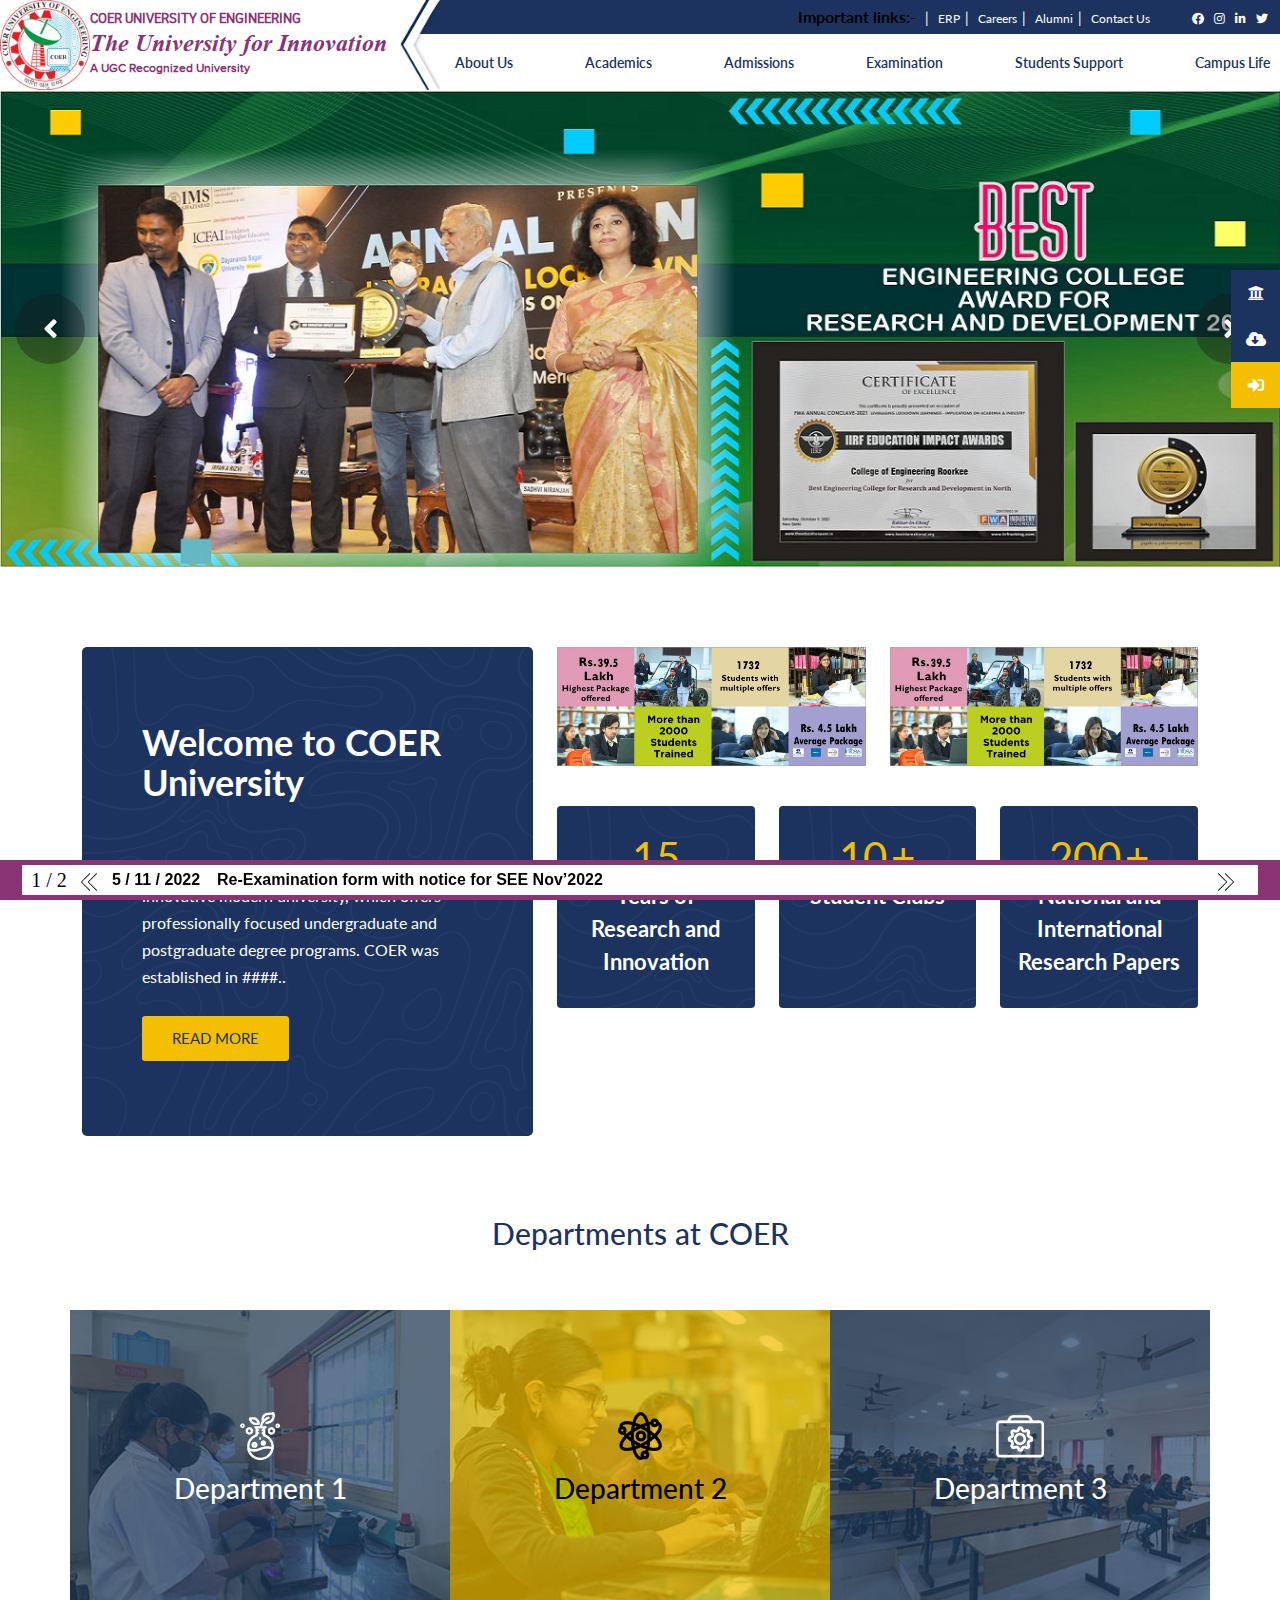
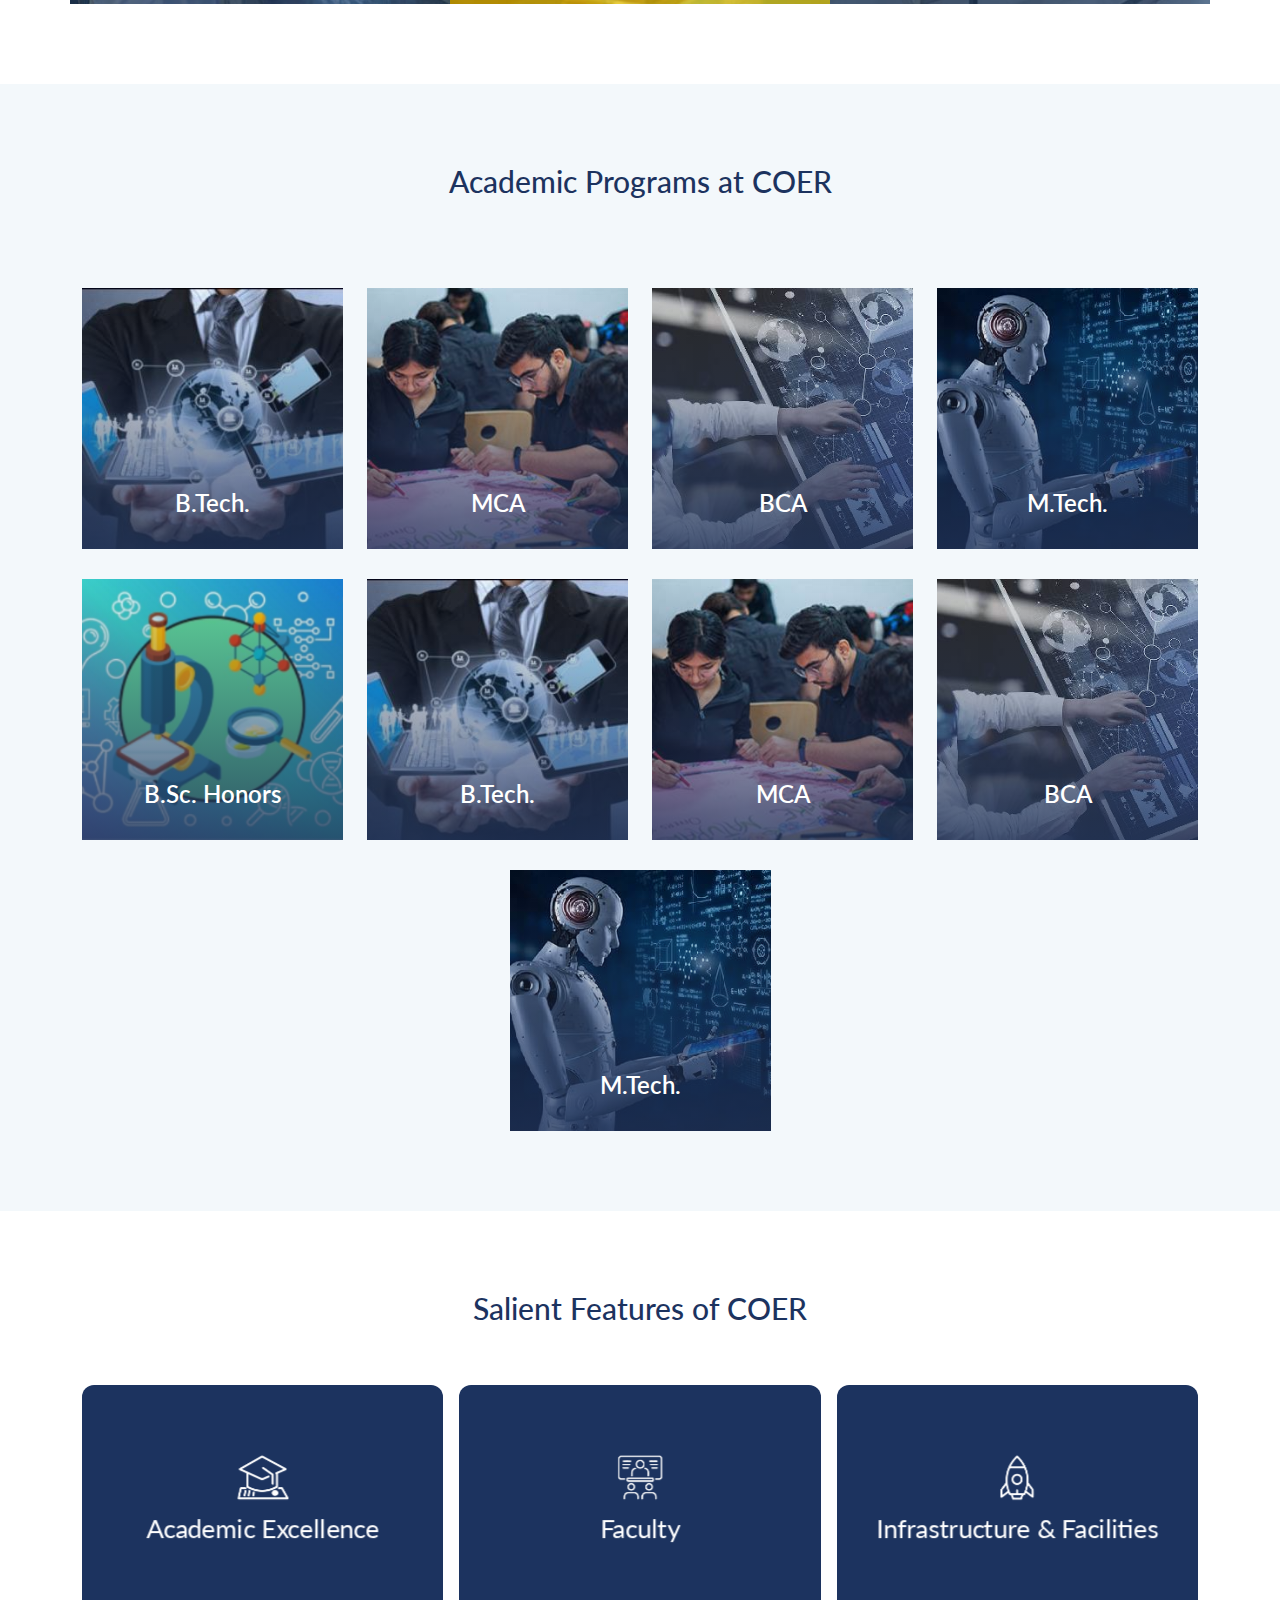
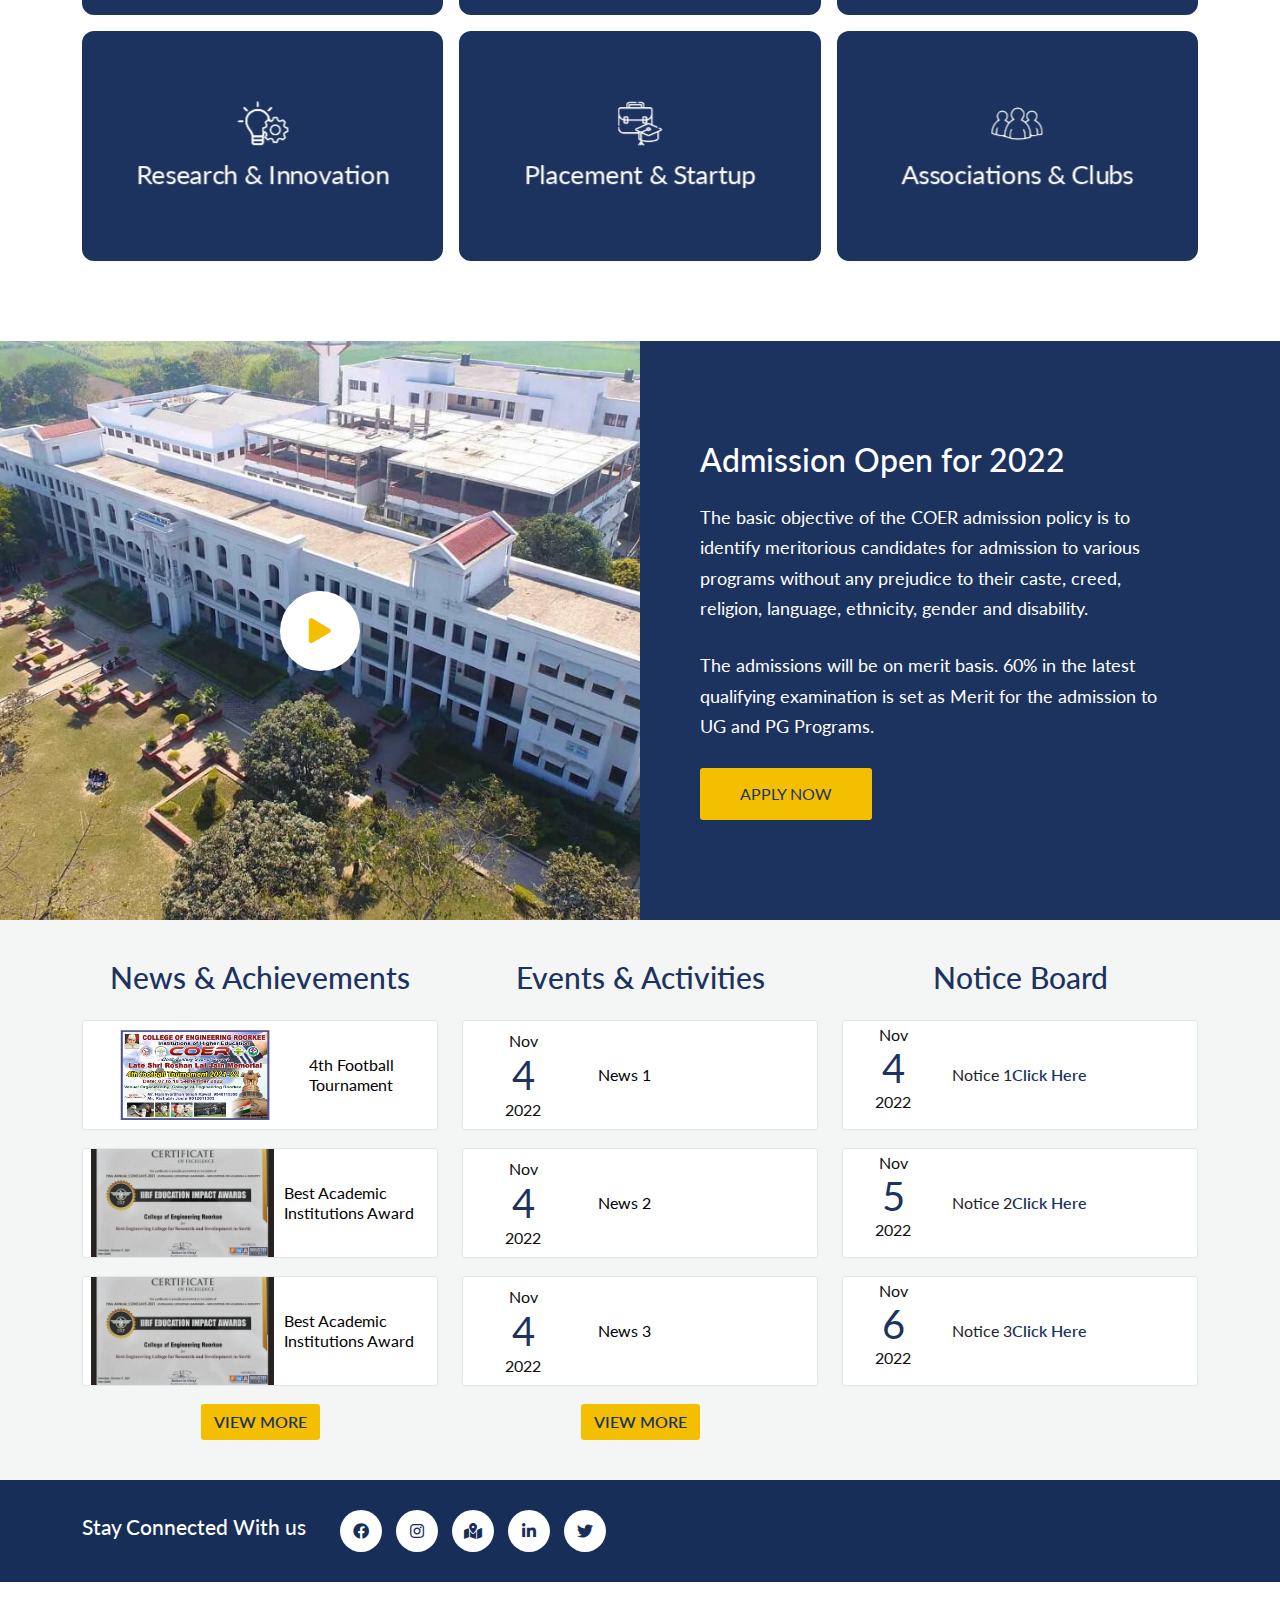
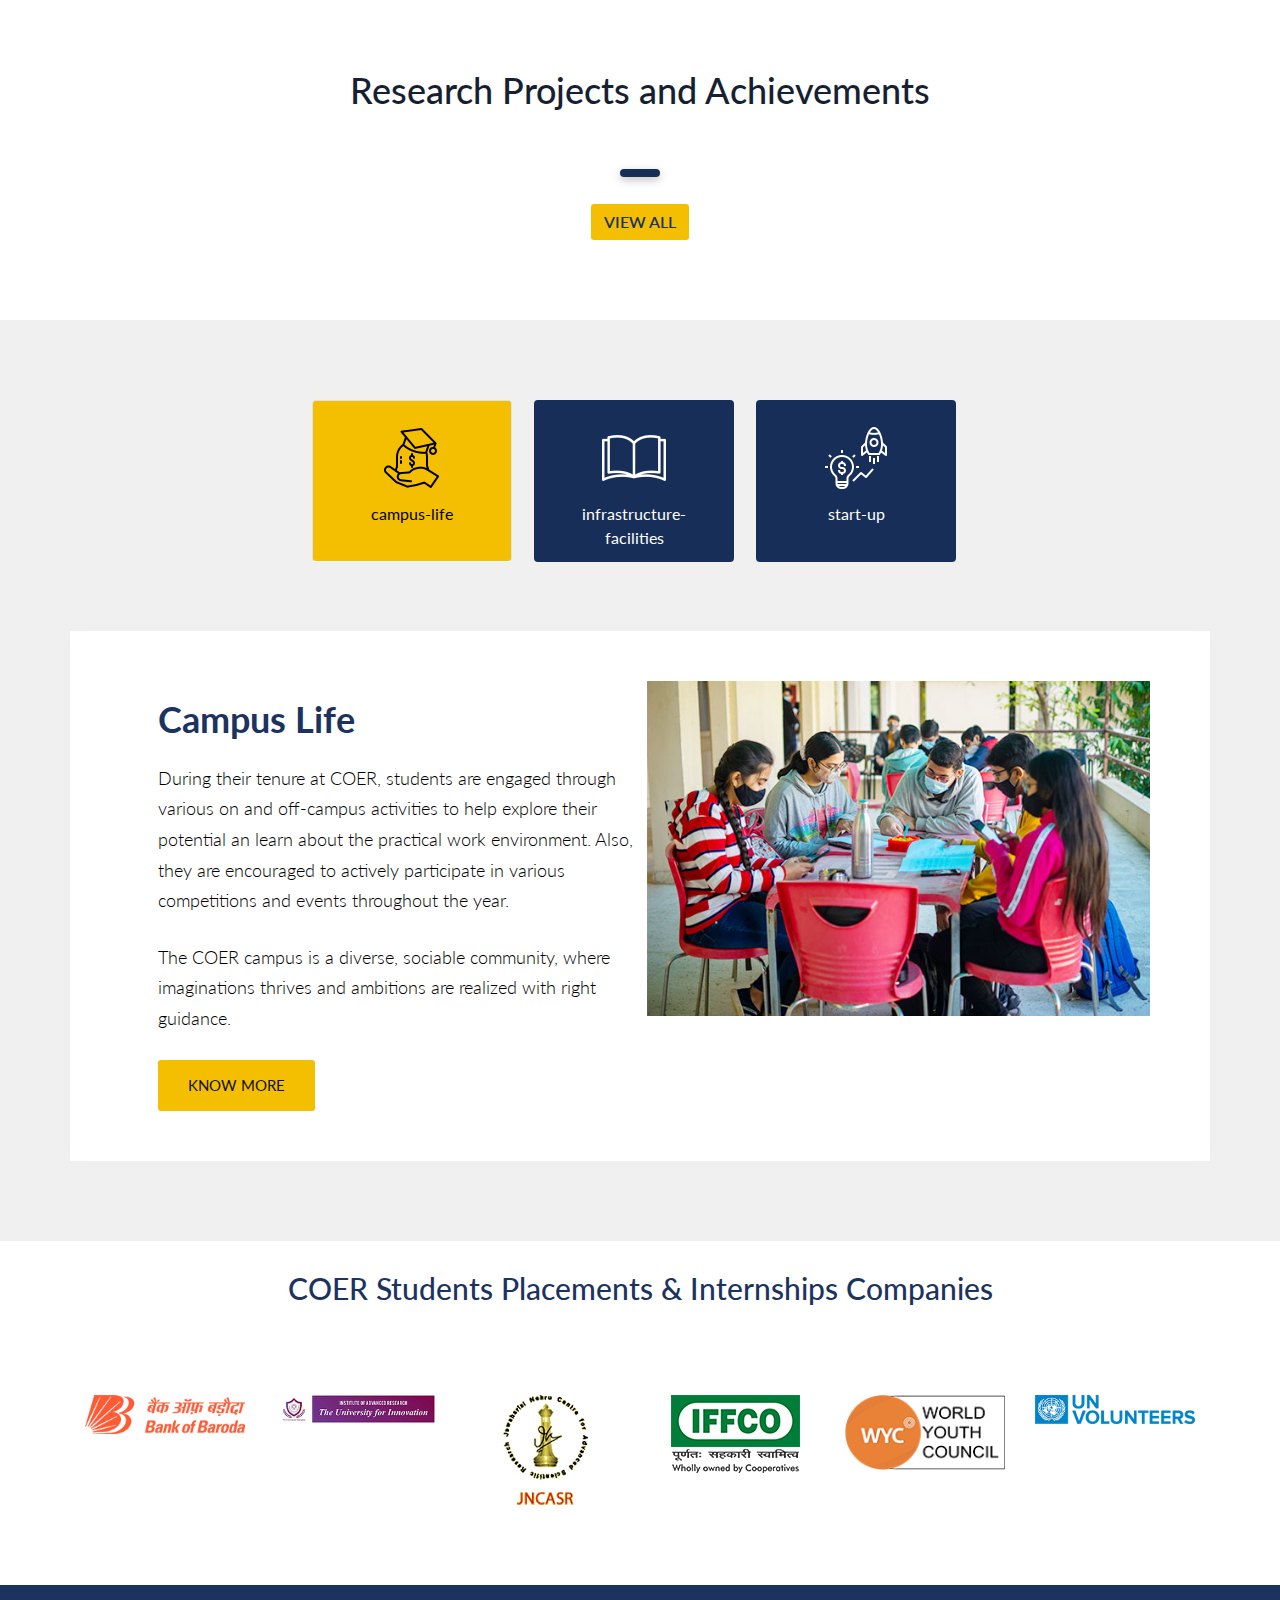
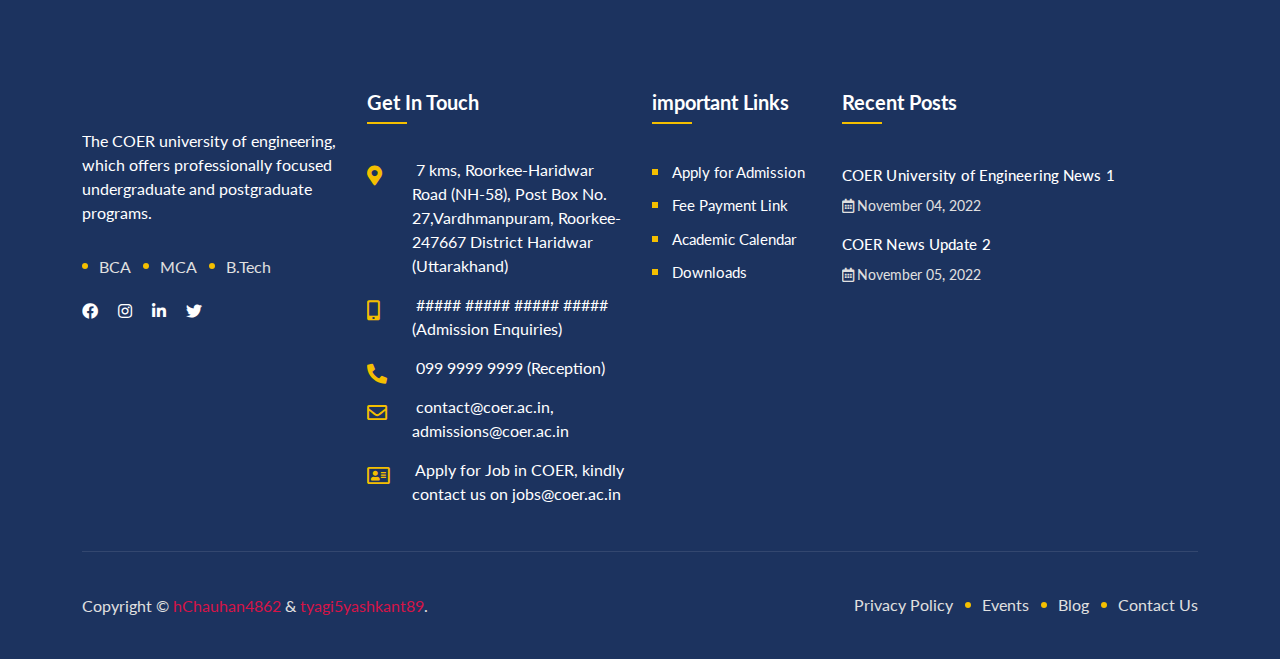
==== index.html @ b852650e "Initial Commit" ====
<!DOCTYPE html>
<html class="no-js" lang="en-US">
	<meta http-equiv="content-type" content="text/html;charset=UTF-8" />

<head>
	<meta charset="utf-8">
	<meta name="viewport" content="width=device-width, initial-scale=1">
		<title>COER University of Engineering</title>
			<link rel="stylesheet" href="css/style.css" media="all" />
			<link rel="stylesheet" href="css/ssb-ui.css" media="all" />

			<link rel="stylesheet" href="css/font-awesome.css" media="all" />
			<link rel="stylesheet" href="css/editor.css" media="all" />
			<link rel="stylesheet" href="css/mind.css" media="all" />
			<link rel="stylesheet" href="css/style-reset.css" media="all" />
			<link rel="stylesheet" href="css/style-ui.css" media="all" />
			<link rel="stylesheet" href="css/bootstrap.min.css" media="all" />
			<link rel="stylesheet" href="css/animate.css" media="all" />
			<link rel="stylesheet" href="css/fontawesome.css" media="all" />
			<link rel="stylesheet" href="css/slick.css" media="all" />
			<link rel="stylesheet" href="css/slick-theme.css" media="all" />
			<link rel="stylesheet" href="css/nice-select.css" media="all" />
			<link rel="stylesheet" href="css/magnific-popup.css" media="all" />
			<link rel="stylesheet" href="css/custom.css" media="all" />
			<link rel="stylesheet" href="css/other-extra.css" media="all" />
			<link rel="stylesheet" href="css/style-2.css" media="all" />

			<link rel="stylesheet" href="css/print.css" media="print" />
			<link rel="stylesheet" href="css/cff-style.css" media="all" />
			<link rel="stylesheet" href="https://maxcdn.bootstrapcdn.com/font-awesome/4.7.0/css/font-awesome.css?ver=6.1" media="all" />

</head>

<body data-rsssl=1 class="home page-template page-template-templates page-template-home page-template-templateshome-php page page-id-12 wp-embed-responsive singular enable-search-modal missing-post-thumbnail has-no-pagination not-showing-comments show-avatars footer-top-visible elementor-default elementor-kit-346">

<a class="skip-link screen-reader-text" href="#site-content">Skip to the content</a>

		<section class="top-link-header">

			<header id="iar-header" class="iar-header">
				
				<div class="header_social">
					<div class="container-fluid">
						<div class="row">

							<div class="col-sm-12 col-lg-12 col-12 social_side">
								<ul class="text-links">
									<li><b>Important links:- </b></li>
									<li><a href="#">ERP</a></li>
									<li><a href="#">Careers</a></li>
									<li><a href="#">Alumni</a></li>
									<li><a href="#">Contact Us</a></li>
								</ul>
								
								<ul class="social-icons">
									<li><a href="#"><i class="fab fa-facebook-f"></i></a></li>
									<li><a href="#"><i class="fab fa-instagram"></i></a></li>
									<li><a href="#"><i class="fab fa-linkedin-in"></i></a></li>
									<li><a href="#"><i class="fab fa-twitter"></i></a></li>
								</ul>
							</div>

						</div>
					</div>
				</div>


				<nav class="navbar navbar-expand-lg custom_navbar navbar-dark">

					<div class="main_logo">
						<div class="custom-logo-link">
						<img alt="LOGO" class="img-fluid main-logo" nitro-lazy-empty="" id="main-logo" src="images/logo2.jpg" />
							<div class="site-identity">
								<p class="t-line">COER UNIVERSITY OF ENGINEERING</p>
								<p class="m-line">The University for Innovation</p>
								<p class="s-line">
									<span>A UGC Recognized University</span>
								</p>
							</div>
						<a href="index.html" class="herf-links"></a>
						</div>
					</div>

					<button class="navbar-toggler" type="button">
						<span class="navbar-toggler-icon"></span>
					</button>

					<div class="collapse navbar-collapse menu_bar" id="navbarSupportedContent">
						<ul class="ml-auto navbar-nav ms-auto">
						
							<li class="menu-item menu-item-has-children nav-item">
								<a href="#" data-toggle="dropdown" aria-haspopup="true" aria-expanded="false" class="dropdown-toggle nav-link">About Us</a>
								<ul class="dropdown-menu">
									<li class="menu-item nav-item"><a href="#" class="dropdown-item">The Trust</a></li>
									<li class="menu-item nav-item"><a href="#" class="dropdown-item">The Dean</a></li>
									<li class="menu-item nav-item"><a href="#" class="dropdown-item">The University</a></li>
									<li class="menu-item nav-item"><a href="#" class="dropdown-item">The Registrar</a></li>
									<li class="menu-item nav-item"><a href="#" class="dropdown-item">Governance</a></li>
									<li class="menu-item nav-item"><a href="#" class="dropdown-item">University Management</a></li>
								</ul>
							</li>
							
							<li class="menu-item menu-item-has-children nav-item">
								<a href="#" data-toggle="dropdown" aria-haspopup="true" aria-expanded="false" class="dropdown-toggle nav-link">Academics</a>
								<ul class="dropdown-menu">
									<li class="menu-item nav-item"><a href="#" class="dropdown-item">Bachelor of Computer Applications(BCA)</a></li>
									<li class="menu-item nav-item"><a href="#" class="dropdown-item">B.Tech(Hons.) in CSE with Specialization in Cyber Security</a></li>
									<li class="menu-item nav-item"><a href="#" class="dropdown-item">B.Tech Hons. In CSE with Specialization in AI/ML</a></li>
									<li class="menu-item nav-item"><a href="#" class="dropdown-item">Master of Technology(CSE)</a></li>
									<li class="menu-item nav-item"><a href="#" class="dropdown-item">Master of Computer Applications(MCA)</a></li>
									<li class="menu-item nav-item"><a href="#" class="dropdown-item">Dean’s Message</a></li>
									<li class="menu-item nav-item"><a href="#" class="dropdown-item">Faculty</a></li>
									<li class="menu-item nav-item"><a href="#" class="dropdown-item">Infrastructure and Facilities</a></li>
									<li class="menu-item nav-item"><a href="#" class="dropdown-item">Academic Calendar</a></li>
									<li class="menu-item nav-item"><a href="#" class="dropdown-item">Academic Policies and Procedures</a></li>
									<li class="menu-item nav-item"><a href="#" class="dropdown-item">Library</a></li>
								</ul>
							</li>
							
							<li class="menu-item menu-item-has-children nav-item">
								<a href="#" data-toggle="dropdown" aria-haspopup="true" aria-expanded="false" class="dropdown-toggle nav-link">Admissions</a>
								<ul class="dropdown-menu">
									<li class="menu-item nav-item"><a href="#" class="dropdown-item">Admission Procedure</a></li>
									<li class="menu-item nav-item"><a href="#" class="dropdown-item">Scholarships</a></li>
									<li class="menu-item nav-item"><a href="#" class="dropdown-item">FAQs</a></li>
									<li class="menu-item nav-item"><a href="#" class="dropdown-item">Important Dates</a></li>
									<li class="menu-item nav-item"><a href="#" class="dropdown-item">Counselling</a></li>
									<li class="menu-item nav-item"><a href="#" class="dropdown-item">Fees Structure</a></li>
								</ul>
							</li>
						
							<li class="menu-item menu-item-has-children nav-item">
								<a href="#" data-toggle="dropdown" aria-haspopup="true" aria-expanded="false" class="dropdown-toggle nav-link">Examination</a>
								<ul class="dropdown-menu">
									<li class="menu-item nav-item"><a href="#" class="dropdown-item">Examination Schedules</a></li>
									<li class="menu-item nav-item"><a href="#" class="dropdown-item">Circulars & notices</a></li>
									<li class="menu-item nav-item"><a href="#" class="dropdown-item">Results</a></li>
									<li class="menu-item nav-item"><a href="#" class="dropdown-item">SOP – for other Services</a></li>
									<li class="menu-item nav-item"><a href="#" class="dropdown-item">Convocation</a></li>
								</ul>
							</li>
							
							<li class="menu-item menu-item-has-children nav-item">
								<a href="#" data-toggle="dropdown" aria-haspopup="true" aria-expanded="false" class="dropdown-toggle nav-link">Students Support</a>
								<ul class="dropdown-menu">
									<li class="menu-item nav-item"><a href="#" class="dropdown-item">Placement Cell</a></li>
									<li class="menu-item nav-item"><a href="#" class="dropdown-item">IAR Startup and Entrepreneurship Cell</a></li>
									<li class="menu-item nav-item"><a href="#" class="dropdown-item">Learning</a></li>
									<li class="menu-item nav-item"><a href="#" class="dropdown-item">Fees & Scholarships</a></li>
									<li class="menu-item nav-item"><a href="#" class="dropdown-item">General Health</a></li>
									<li class="menu-item nav-item"><a href="#" class="dropdown-item">Important Links</a></li>
									<li class="menu-item nav-item"><a href="#" class="dropdown-item">Notice Board</a></li>
									<li class="menu-item nav-item"><a href="#" class="dropdown-item">Downloads</a></li>
								</ul>
							</li>
							
							<li class="menu-item menu-item-has-children nav-item">
								<a href="#" data-toggle="dropdown" aria-haspopup="true" aria-expanded="false" class="dropdown-toggle nav-link">Campus Life</a>
								<ul class="dropdown-menu">
									<li class="menu-item nav-item"><a href="#" class="dropdown-item">Events and Activities</a></li>
									<li class="menu-item nav-item"><a href="#" class="dropdown-item">News and Achievements</a></li>
									<li class="menu-item nav-item"><a href="#" class="dropdown-item">IAR Mega Events</a></li>
									<li class="menu-item nav-item"><a href="#" class="dropdown-item">Student Clubs</a></li>
									<li class="menu-item nav-item"><a href="#" class="dropdown-item">Sports</a></li>
									<li class="menu-item nav-item"><a href="#" class="dropdown-item">NSS</a></li>
									<li class="menu-item nav-item"><a href="#" class="dropdown-item">Gym</a></li>
									<li class="menu-item nav-item"><a href="#" class="dropdown-item">Hostel Life</a></li>
									<li class="menu-item nav-item"><a href="#" class="dropdown-item">Canteen / Cafeteria</a></li>
								</ul>
							</li>
							
							<li class="menu-item menu-item-has-children quick-links-menu">
								<a class="nav-link" href="javascript:void(0)" id="navbarDropdown" role="button" data-toggle="dropdown" aria-haspopup="true" aria-expanded="false">More Links</a>
								<ul class="dropdown-menu">
									<li class="menu-item nav-item"><a href="#" class="dropdown-item">ERP</a></li>
									<li class="menu-item nav-item"><a href="#" class="dropdown-item">Careers</a></li>
									<li class="menu-item nav-item"><a href="#" class="dropdown-item">Alumni</a></li>
									<li class="menu-item nav-item"><a href="#" class="dropdown-item">Contact Us</a></li>
								</ul>
							</li>

						</ul>
					</div>

				</nav>

			</header>

		</section>


		<section class="slider-banner-iar">
				<div class="slick_slider">
					<div class="single-slide-wrap slide-bg-1">
						<div class="container-fluid p-0">

						<div class="banner_slider_img desktop_view">
							<img src="images/uetr-banner.jpg" class="img-fluid" />
						</div>
						
						<div class="banner_slider_img mobile_view">
							<img src="images/uetr-banner.jpg" alt="1900X700" class="img-fluid" />
						</div>

							<div class="row">

								<div class="col-lg-5 col-md-6 col-sm-9 float_slider_banner">
									<div class="slider-content">
										<div class="span-title">
											<span>ADMISSION OPEN 2022</span>
										</div>
										
										<div class="main-title-iar">
											<h2>Start Your Journey With IAR 4</h2>
											<p>The Institute Of Advanced Research (IAR) Is an Innovation modern university, which offers professionally focused undergraduate, postgraduate and research degree programs.</p>
										</div>
									
										<div class="btn-iar-banner slider-btn">
											<a href="#"> Read More </a>
										</div>
									</div>
								</div>

							</div>
							
						</div>
					</div>
			
				<div class="single-slide-wrap slide-bg-1">
					<div class="container-fluid p-0">

						<div class="banner_slider_img desktop_view">
							<img src="images/Carousal1.jpg" class="img-fluid" />
						</div>
						
						<div class="banner_slider_img mobile_view">
							<img src="images/Carousal1.jpg" alt="1900X700" class="img-fluid" />
						</div>

						<div class="row">

							<div class="col-lg-5 col-md-6 col-sm-9 float_slider_banner">
								<div class="slider-content">
									<div class="span-title">
										<span></span>
									</div>
									
									<div class="main-title-iar">
										<h2>Outstanding IAR Student Start-Up</h2>
										<p></p>
									</div>
									
									<div class="btn-iar-banner slider-btn">
										<a href="#"> Read More </a>
									</div>
								</div>
							</div>

						</div>
					</div>
				</div>
				
			</div>
		
			<div class="slick-controls">
			
				<button class="previous control-next btn slick-arrow">
					<span><i class="fas fa-angle-left"></i></span>
				</button>
				
				<button class="next control-prev btn slick-arrow">
					<span><i class="fas fa-angle-right"></i></span>
				</button>
				
			</div>
			
		</section>



		<section class="iar-aboutUniversity" id="iar-aboutUniversity">
			<div class="container">
				<div class="row">
					<div class="col-lg-5 col-md-6 col-sm-12 col-12">

						<div class="iar-aboutContent" style="background-image: url(images/small_shape.png); background-color: #1c335f">
						<div class="title-inner">
						<h2 class="title">Welcome to COER University</h2>
						</div>
						<div class="description">
						<p>
						<p>COER University of Engineering is an innovative modern university, which offers
						professionally focused undergraduate and postgraduate degree programs. COER was established in ####..</p>
						</p>
						</div>
						<div class="readMoreBtn">
						<a href="#" class="readMore">READ MORE</a>
						</div>
						</div>

					</div>
					<div class="col-lg-7 col-md-6 col-sm-12 col-12 col-about-iar">

						<div class="iar-aboutImgYrs">
						
							<div class="row row-iar-img">

								<div class="col-lg-6 col-md-6 col-sm-6 col-6 col-iar-img">
									<div class="img-part">
										<img src="images/Coer-Website.jpg" class="img-fluid" alt="" />
									</div>
								</div>
								<div class="col-lg-6 col-md-6 col-sm-6 col-6 col-iar-img">
									<div class="img-part">
										<img src="images/Coer-Website.jpg" class="img-fluid" alt="" />
									</div>
								</div>

							</div>
							
							<div class="row row-iar-stuinfo">

								<div class="col-lg-4 col-md-12 col-sm-4 col-4 col-iar-stuinfo">
									<div class="counterBox" style="background-image: url(images/small_shape.png); background-color: #1c335f">
										<div class="count-text">
											<div class="count-number">
												<span class="rs-counter">15</span>
											</div>
											<div class="title">Years of Research and Innovation</div>
										</div>
									</div>
								</div>
								<div class="col-lg-4 col-md-12 col-sm-4 col-4 col-iar-stuinfo">
									<div class="counterBox" style="background-image: url(images/small_shape.png); background-color: #1c335f">
										<div class="count-text">
											<div class="count-number">
												<span class="rs-counter">10</span>
												<span class="prefix">+</span>
											</div>
											<div class="title">Student Clubs</div>
										</div>
									</div>
								</div>
								<div class="col-lg-4 col-md-12 col-sm-4 col-4 col-iar-stuinfo">
									<div class="counterBox" style="background-image: url(images/small_shape.png); background-color: #1c335f">
										<div class="count-text">
											<div class="count-number">
												<span class="rs-counter">200</span>
												<span class="prefix">+</span>
											</div>
											<div class="title">National and International Research Papers</div>
										</div>
									</div>
								</div>

							</div>
							
						</div>

					</div>
				</div>
			</div>
		</section>


		<section class="iar-streamBox">
			<div class="container">
				<div class="row">
					<div class="col-lg-12 col-md-12 col-sm-12 col-12 custom_title">
						<h2 class="title">Departments at COER</h2>
					</div>
				</div>
				
				<div class="row">
					<div class="col-lg-4 col-md-4 col-sm-12 col-12 iar-streamBox-col streamBoxBg-1" style="background-image: url(images/Department-of-biotechnology-and-bioengineering.jpg);">
						<div class="iar-streamBox-block">
							<div class="iar-streams-part">
								<div class="iar-streams-icons">
									<span class="streams-icon">
										<img src="images/01-2.png" class="img-fluid" alt="" />
									</span>
								</div>
								<div class="iar-streams-title">
									<h3 class="title">Department 1</h3>
								</div>
							</div>
							<a href="#" class="herf-links"></a>
						</div>
					</div>
					<div class="col-lg-4 col-md-4 col-sm-12 col-12 iar-streamBox-col streamBoxBg-1" style="background-image: url(images/Department-of-computer.jpg);">
						<div class="iar-streamBox-block">
							<div class="iar-streams-part">
								<div class="iar-streams-icons">
									<span class="streams-icon">
										<img src="images/02-3.png" class="img-fluid" alt="" />
									</span>
								</div>
								<div class="iar-streams-title">
									<h3 class="title">Department 2 </h3>
								</div>
							</div>
							<a href="#" class="herf-links"></a>
						</div>
					</div>
					<div class="col-lg-4 col-md-4 col-sm-12 col-12 iar-streamBox-col streamBoxBg-1" style="background-image: url(images/Department-of-business-and-management.jpg);">
						<div class="iar-streamBox-block">
							<div class="iar-streams-part">
								<div class="iar-streams-icons">
									<span class="streams-icon">
										<img src="images/03-1.png" class="img-fluid" alt="" />
									</span>
								</div>
								<div class="iar-streams-title">
									<h3 class="title">Department 3</h3>
								</div>
							</div>
							<a href="#" class="herf-links"></a>
						</div>
					</div>
				</div>
			</div>
		</section>


		<section class="iar-courses">
			<div class="container">
				<div class="row">
					<div class="col-lg-12 col-md-12 col-sm-12 col-12 custom_title">
						<h2 class="title">Academic Programs at COER</h2>
					</div>
				</div>
				<div class="row">
					<div class="col-lg-3 col-md-4 col-sm-6 col-6 iar-courses-col">
						<div class="iar-courses-block">
							<div class="iar-courses-img">
								<img src="images/2-B-Tech.jpg" class="img-fluid" alt="" />
								<div class="iar-courses-title">
									<h2 class="title">B.Tech.</h2>
								</div>
							</div>
							<div class="iar-courses-text">
								<div class="courses-title">
									<h2 class="title">B.Tech.</h2>
								</div>
								<div class="courses-txt">
									<p>Bachelor of Technology is a 4 Years Undergraduate Program</p>
								</div>
								<div class="courses-btn-part">
									<a href="#" class="courses-btn">
										<span class="btn_text">Read More</span>
										<i class="fas fa-long-arrow-alt-right"></i>
									</a>
								</div>
							</div>
						</div>
					</div>
					<div class="col-lg-3 col-md-4 col-sm-6 col-6 iar-courses-col">
						<div class="iar-courses-block">
							<div class="iar-courses-img">
								<img src="images/Academic-Programs-at-IAR-1-300-x-300.jpg" class="img-fluid" alt="" />
								<div class="iar-courses-title">
									<h2 class="title">MCA</h2>
								</div>
							</div>
							<div class="iar-courses-text">
								<div class="courses-title">
									<h2 class="title">MCA</h2>
								</div>
								<div class="courses-txt">
									<p>Bachelor of Business Administration is a 3 Years Undergraduate Program</p>
								</div>
								<div class="courses-btn-part">
									<a href="#" class="courses-btn">
										<span class="btn_text">Read More</span>
										<i class="fas fa-long-arrow-alt-right"></i>
									</a>
								</div>
							</div>
						</div>
					</div>
					<div class="col-lg-3 col-md-4 col-sm-6 col-6 iar-courses-col">
						<div class="iar-courses-block">
							<div class="iar-courses-img">
								<img src="images/4-BCA.jpg" class="img-fluid" alt="" />
									<div class="iar-courses-title">
										<h2 class="title">BCA</h2>
									</div>
							</div>
							<div class="iar-courses-text">
								<div class="courses-title">
									<h2 class="title">BCA</h2>
								</div>
								<div class="courses-txt">
									<p>Bachelor of Computer Application is a 3 Years Undergraduate Program</p>
								</div>
								<div class="courses-btn-part">
									<a href="#" class="courses-btn">
										<span class="btn_text">Read More</span>
										<i class="fas fa-long-arrow-alt-right"></i>
									</a>
								</div>
							</div>
						</div>
					</div>
					<div class="col-lg-3 col-md-4 col-sm-6 col-6 iar-courses-col">
						<div class="iar-courses-block">
							<div class="iar-courses-img">
								<img src="images/6-M-Tech.jpg" class="img-fluid" alt="" />
								<div class="iar-courses-title">
									<h2 class="title">M.Tech.</h2>
								</div>
							</div>
							<div class="iar-courses-text">
								<div class="courses-title">
									<h2 class="title">M.Tech.</h2>
								</div>
								<div class="courses-txt">
									<p>Master of Technology is a 2 Years Postgraduate Program</p>
								</div>
								<div class="courses-btn-part">
									<a href="#" class="courses-btn">
										<span class="btn_text">Read More</span>
										<i class="fas fa-long-arrow-alt-right"></i>
									</a>
								</div>
							</div>
						</div>
					</div>
					<div class="col-lg-3 col-md-4 col-sm-6 col-6 iar-courses-col">
						<div class="iar-courses-block">
							<div class="iar-courses-img">
								<img src="images/bsc-2.jpg" class="img-fluid" alt="" />
									<div class="iar-courses-title">
										<h2 class="title">B.Sc. Honors</h2>
									</div>
							</div>
							<div class="iar-courses-text">
								<div class="courses-title">
									<h2 class="title">B.Sc. Honors</h2>
								</div>
								<div class="courses-txt">
									<p>Bachelor of Science (Honors) is a 3 Years Undergraduate Program</p>
								</div>
								<div class="courses-btn-part">
									<a href="#" class="courses-btn">
										<span class="btn_text">Read More</span>
										<i class="fas fa-long-arrow-alt-right"></i>
									</a>
								</div>
							</div>
						</div>
					</div>
					<div class="col-lg-3 col-md-4 col-sm-6 col-6 iar-courses-col">
						<div class="iar-courses-block">
							<div class="iar-courses-img">
								<img src="images/2-B-Tech.jpg" class="img-fluid" alt="" />
									<div class="iar-courses-title">
										<h2 class="title">B.Tech.</h2>
									</div>
							</div>
							<div class="iar-courses-text">
								<div class="courses-title">
									<h2 class="title">B.Tech.</h2>
								</div>
								<div class="courses-txt">
									<p>Bachelor of Technology is a 4 Years Undergraduate Program</p>
								</div>
								<div class="courses-btn-part">
									<a href="#" class="courses-btn">
										<span class="btn_text">Read More</span>
										<i class="fas fa-long-arrow-alt-right"></i>
									</a>
								</div>
							</div>
						</div>
					</div>
					<div class="col-lg-3 col-md-4 col-sm-6 col-6 iar-courses-col">
						<div class="iar-courses-block">
							<div class="iar-courses-img">
								<img src="images/Academic-Programs-at-IAR-1-300-x-300.jpg" class="img-fluid" alt="" />
								<div class="iar-courses-title">
									<h2 class="title">MCA</h2>
								</div>
							</div>
							<div class="iar-courses-text">
								<div class="courses-title">
									<h2 class="title">MCA</h2>
								</div>
								<div class="courses-txt">
									<p>Bachelor of Business Administration is a 3 Years Undergraduate Program</p>
								</div>
								<div class="courses-btn-part">
									<a href="#" class="courses-btn">
										<span class="btn_text">Read More</span>
										<i class="fas fa-long-arrow-alt-right"></i>
									</a>
								</div>
							</div>
						</div>
					</div>
					<div class="col-lg-3 col-md-4 col-sm-6 col-6 iar-courses-col">
						<div class="iar-courses-block">
							<div class="iar-courses-img">
								<img src="images/4-BCA.jpg" class="img-fluid" alt="" />
								<div class="iar-courses-title">
									<h2 class="title">BCA</h2>
								</div>
							</div>
							<div class="iar-courses-text">
								<div class="courses-title">
									<h2 class="title">BCA</h2>
								</div>
								<div class="courses-txt">
									<p>Bachelor of Computer Application is a 3 Years Undergraduate Program</p>
								</div>
								<div class="courses-btn-part">
									<a href="#" class="courses-btn">
										<span class="btn_text">Read More</span>
										<i class="fas fa-long-arrow-alt-right"></i>
									</a>
								</div>
							</div>
						</div>
					</div>
					<div class="col-lg-3 col-md-4 col-sm-6 col-6 iar-courses-col">
						<div class="iar-courses-block">
							<div class="iar-courses-img">
								<img src="images/6-M-Tech.jpg" class="img-fluid" alt="" />
								<div class="iar-courses-title">
									<h2 class="title">M.Tech.</h2>
								</div>
							</div>
							<div class="iar-courses-text">
								<div class="courses-title">
									<h2 class="title">M.Tech.</h2>
								</div>
								<div class="courses-txt">
									<p>Master of Technology is a 2 Years Postgraduate Program</p>
								</div>
								<div class="courses-btn-part">
									<a href="#" class="courses-btn">
										<span class="btn_text">Read More</span>
										<i class="fas fa-long-arrow-alt-right"></i>
									</a>
								</div>
							</div>
						</div>
					</div>
				</div>
			</div>
		</section>


		<section class="iar-3dBox">
			<div class="container">
			
				<div class="row">
					<div class="col-lg-12 col-md-12 col-sm-12 col-12 custom_title">
						<h2 class="title">Salient Features of COER</h2>
					</div>
				</div>
				
				<div class="row g-3">
					
					<div class="col-lg-4 col-md-6 col-sm-6 col-12 iar-3dBox-col">

						<div class="iar-3d-item-wrapper">
							<div class="iar-3d-item-inner">
								<a class="iar-3d-item iar-3d-item-front" href="#" style="background-color: #1c335f;">
									<span class="iar-3d-item-inner-wrapper">
										<span class="iar-3d-icon icon">
											<img src="images/01-1.png" class="img-fluid" alt="" />
										</span>
										<span class="iar-3d-header">Academic Excellence</span>
									</span>
								</a>
								<a class="iar-3d-item iar-3d-item-back" href="#" style="background-image: url(images/Academic-Programs-at-IAR-1.jpg)">
									<span class="iar-3d-item-inner-wrapper">
										<span class="iar-3d-item-inner-info">
											<span class="iar-3d-header">Academic Excellence</span>
											<span class="iar-3d-description">
												<p>We go beyond conformity to inspire students and scholars to achieve excellence in all that they do.</p>
											</span>
										</span>
									</span>
								</a>
							</div>
						</div>

					</div>
					
					<div class="col-lg-4 col-md-6 col-sm-6 col-12 iar-3dBox-col">

						<div class="iar-3d-item-wrapper">
							<div class="iar-3d-item-inner">
								<a class="iar-3d-item iar-3d-item-front" href="#" style="background-color: #1c335f;">
									<span class="iar-3d-item-inner-wrapper">
										<span class="iar-3d-icon icon">
											<img src="images/02-1.png" class="img-fluid" alt="" />
										</span>
									<span class="iar-3d-header">Faculty</span>

									</span>
								</a>
								<a class="iar-3d-item iar-3d-item-back" href="#" style="background-image: url(images/Faculty.jpg)">
									<span class="iar-3d-item-inner-wrapper">
										<span class="iar-3d-item-inner-info">
											<span class="iar-3d-header">Faculty</span>
											<span class="iar-3d-description">
												<p>We have best faculity in each and every subject.</p>
											</span>
										</span>
									</span>
								</a>
							</div>
						</div>

					</div>
				
					<div class="col-lg-4 col-md-6 col-sm-6 col-12 iar-3dBox-col">

						<div class="iar-3d-item-wrapper">
							<div class="iar-3d-item-inner">
								<a class="iar-3d-item iar-3d-item-front" href="#" style="background-color: #1c335f;">
									<span class="iar-3d-item-inner-wrapper">
										<span class="iar-3d-icon icon">
											<img src="images/04.png" class="img-fluid" alt="" />
										</span>
										<span class="iar-3d-header">Infrastructure & Facilities </span>
									</span>
								</a>
								<a class="iar-3d-item iar-3d-item-back" href="#" style="background-image: url(images/infrastructure.jpg)">
									<span class="iar-3d-item-inner-wrapper">
										<span class="iar-3d-item-inner-info">
											<span class="iar-3d-header">Infrastructure & Facilities </span>
											<span class="iar-3d-description">
												<p>State of the Art Labs, In Campus Hostel, Canteen, Gym, Library, Playgrounds and lot more</p>
											</span>
										</span>
									</span>
								</a>
							</div>
						</div>

					</div>
				
					<div class="col-lg-4 col-md-6 col-sm-6 col-12 iar-3dBox-col">

					<div class="iar-3d-item-wrapper">
						<div class="iar-3d-item-inner">
							<a class="iar-3d-item iar-3d-item-front" href="#" style="background-color: #1c335f;">
								<span class="iar-3d-item-inner-wrapper">
									<span class="iar-3d-icon icon">
										<img src="images/06.png" class="img-fluid" alt="" />
									</span>
									<span class="iar-3d-header">Research & Innovation</span>
								</span>
							</a>
							<a class="iar-3d-item iar-3d-item-back" href="#" style="background-image: url(images/Research.jpg)">
								<span class="iar-3d-item-inner-wrapper">
									<span class="iar-3d-item-inner-info">
										<span class="iar-3d-header">Research & Innovation</span>
										<span class="iar-3d-description">
											<p>At COER, research is regarded as one of the most important activities, as it will lead to new path-breaking evolutions enabling progress in all aspects ultimately benefiting the overall development of the nation.</p>
										</span>
									</span>
								</span>
							</a>
						</div>
					</div>

					</div>
					
					<div class="col-lg-4 col-md-6 col-sm-6 col-12 iar-3dBox-col">

						<div class="iar-3d-item-wrapper">
							<div class="iar-3d-item-inner">
								<a class="iar-3d-item iar-3d-item-front" href="#" style="background-color: #1c335f;">
									<span class="iar-3d-item-inner-wrapper">
										<span class="iar-3d-icon icon">
											<img src="images/03.png" class="img-fluid" alt="" />
										</span>
										<span class="iar-3d-header">Placement & Startup </span>
									</span>
								</a>
								<a class="iar-3d-item iar-3d-item-back" href="#" style="background-image: url(images/Placement.jpg)">
									<span class="iar-3d-item-inner-wrapper">
										<span class="iar-3d-item-inner-info">
											<span class="iar-3d-header">Placement & Startup </span>
											<span class="iar-3d-description">
												<p>Placement Cell at COER provides guidance and all the assistance to the students in order toachieve their career goals.</p>
											</span> 
										</span>
									</span>
								</a>
							</div>
						</div>

					</div>
					
					<div class="col-lg-4 col-md-6 col-sm-6 col-12 iar-3dBox-col">

						<div class="iar-3d-item-wrapper">
							<div class="iar-3d-item-inner">
								<a class="iar-3d-item iar-3d-item-front" href="#" style="background-color: #1c335f;">
									<span class="iar-3d-item-inner-wrapper">
										<span class="iar-3d-icon icon">
											<img src="images/05.png" class="img-fluid" alt="" />
										</span>
										<span class="iar-3d-header">Associations & Clubs</span>
									</span>
								</a>
								<a class="iar-3d-item iar-3d-item-back" href="#" style="background-image: url(images/Associations-clubs.jpg)">
									<span class="iar-3d-item-inner-wrapper">
									<span class="iar-3d-item-inner-info">
									<span class="iar-3d-header">Associations & Clubs</span> <span class="iar-3d-description">
									<p>We have 11 Clubs which helps students to gain knowledge, skills and experience in leadership, communication, problem-solving, management, finance, presentation and public speaking.</p>
									</span> </span>
									</span>
								</a>
							</div>
						</div>

					</div>
				</div>
				
			</div>
		</section>


		<section class="iar-admissionOpen" id="iar-admissionOpen">
			<div class="container-fluid">
			
				<div class="row">
				
					<div class="col-lg-6 col-md-6 col-sm-12 col-12 iar-admissionBg-col">
						<div class="iar-admissionBg" style="background-image: url(images/video-bg.jpg)">
							<div class="iar-admissionVideo">
								<div class="icon-area">
									<a href="https://www.youtube.com/watch?v=tK276-879NA" class="popup-videos has-overlay has-video-popup tansform-none"><i class="fas fa-play"></i></a>
								</div>
							</div>
						</div>
					</div>
					
					<div class="col-lg-6 col-md-6 col-sm-12 col-12 iar-admissionOpenContent-col">
						<div class="iar-admissionOpenContent">
							<div class="title-inner">
								<h2 class="title">Admission Open for 2022</h2>
							</div>
							<div class="description">
								<p>The basic objective of the COER admission policy is to identify meritorious candidates for admission to various programs without any prejudice to their caste, creed, religion, language, ethnicity, gender and disability.</p>
								<p>The admissions will be on merit basis. 60% in the latest qualifying examination is set as Merit for the admission to UG and PG Programs.</p>
							</div>
							<div class="applyNow">
								<a href="#" class="applyNowBtn">Apply Now</a>
							</div>
						</div>
					</div>
					
				</div>
				
			</div>
		</section>


		<section class="iar-latestNewsEventNotice" id="iar-latestNewsEventNotice">
			<div class="container">
				<div class="row">
					<div class="col-lg-4 col-md-12 col-sm-12 col-12 desktopView">
						<div class="title-inner">
							<h3 class="title">News & Achievements</h3>
							<div class="btn">
								<a href="#">
									<svg xmlns="http://www.w3.org/2000/svg" xmlns:xlink="http://www.w3.org/1999/xlink" version="1.1" id="Layer_1" x="0px" y="0px" viewBox="0 0 14 15.3" xml:space="preserve">
										<path class="st0" d="M6.1,15.2C6,15,6,14.8,6.1,14.7c0,0,0,0,0,0l7.1-7.1L6.1,0.6C6,0.4,6,0.2,6.1,0.1l0,0l0,0l0,0l0,0l0,0l0,0  c0,0,0,0,0,0l0,0C6.3,0,6.5,0,6.6,0.1l7.3,7.3c0.1,0.1,0.1,0.3,0,0.5c0,0,0,0,0,0l-7.3,7.3c0,0,0,0,0,0l0,0l0,0  c-0.1,0-0.1,0.1-0.2,0.1C6.2,15.3,6.2,15.2,6.1,15.2z">
										</path>
										<path class="st0" d="M0.1,15.2C0,15,0,14.8,0.1,14.7c0,0,0,0,0,0l7.1-7.1L0.1,0.6C0,0.4,0,0.2,0.1,0.1c0,0,0,0,0,0  C0.2,0,0.4,0,0.6,0.1c0,0,0,0,0,0l7.3,7.3C8,7.5,8,7.7,7.9,7.9c0,0,0,0,0,0l-7.3,7.3c0,0,0,0,0,0c0,0,0,0,0,0l0,0  c-0.1,0-0.1,0.1-0.2,0.1C0.2,15.3,0.2,15.2,0.1,15.2L0.1,15.2z">
										</path>
									</svg>
								</a>
							</div>
						</div>
					<div class="news-block">
						<div class="newss-short">
							<div class="img-part">
								<img src="images/college-coer.jpeg" class="img-fluid" alt="" />
							</div>
							<div class="content-part">
								<h4 class="title mb-0">
									<a href="#">4th Football Tournament</a>
								</h4>
							</div>
						</div>
						<div class="newss-short">
							<div class="img-part">
								<img src="images/certificate.png" class="img-fluid" alt="" />
							</div>
							<div class="content-part">
								<h4 class="title mb-0">
									<a href="#">Best Academic Institutions Award</a>
								</h4>
							</div>
						</div>
						<div class="newss-short">
							<div class="img-part">
								<img src="images/certificate.png" class="img-fluid" alt="" />
							</div>
							<div class="content-part">
								<h4 class="title mb-0">
									<a href="#">Best Academic Institutions Award</a>
								</h4>
							</div>
						</div>
					</div>
					<div class="view-more-btn-area">
					<a href="#" class="view-more-btn"> View More </a>
					</div>
				</div>
				
				<div class="col-lg-4 col-md-12 col-sm-12 col-12 desktopView">
					<div class="title-inner">
						<h3 class="title">Events & Activities</h3>
						<div class="btn">
							<a href="#">
							<svg xmlns="http://www.w3.org/2000/svg" xmlns:xlink="http://www.w3.org/1999/xlink" version="1.1" id="Layer_1" x="0px" y="0px" viewBox="0 0 14 15.3" xml:space="preserve">
								<path class="st0" d="M6.1,15.2C6,15,6,14.8,6.1,14.7c0,0,0,0,0,0l7.1-7.1L6.1,0.6C6,0.4,6,0.2,6.1,0.1l0,0l0,0l0,0l0,0l0,0l0,0  c0,0,0,0,0,0l0,0C6.3,0,6.5,0,6.6,0.1l7.3,7.3c0.1,0.1,0.1,0.3,0,0.5c0,0,0,0,0,0l-7.3,7.3c0,0,0,0,0,0l0,0l0,0  c-0.1,0-0.1,0.1-0.2,0.1C6.2,15.3,6.2,15.2,6.1,15.2z">
								</path>
								<path class="st0" d="M0.1,15.2C0,15,0,14.8,0.1,14.7c0,0,0,0,0,0l7.1-7.1L0.1,0.6C0,0.4,0,0.2,0.1,0.1c0,0,0,0,0,0  C0.2,0,0.4,0,0.6,0.1c0,0,0,0,0,0l7.3,7.3C8,7.5,8,7.7,7.9,7.9c0,0,0,0,0,0l-7.3,7.3c0,0,0,0,0,0c0,0,0,0,0,0l0,0  c-0.1,0-0.1,0.1-0.2,0.1C0.2,15.3,0.2,15.2,0.1,15.2L0.1,15.2z">
								</path>
							</svg>
							</a>
						</div>
					</div>
					<div class="event-block">
						<div class="events-short">
							<div class="date-part bgc1">
								<span class="month">Nov</span>
								<div class="date">4</div>
								<div class="year">2022</div>
							</div>
							<div class="content-part">
								<h4 class="title mb-0">
									<a href="#">News 1</a>
								</h4>
							</div>
						</div>
						<div class="events-short">
							<div class="date-part bgc1">
								<span class="month">Nov</span>
								<div class="date">4</div>
								<div class="year">2022</div>
							</div>
							<div class="content-part">
								<h4 class="title mb-0">
									<a href="#">News 2</a>
								</h4>
							</div>
						</div>
						<div class="events-short">
							<div class="date-part bgc1">
								<span class="month">Nov</span>
								<div class="date">4</div>
								<div class="year">2022</div>
							</div>
							<div class="content-part">
								<h4 class="title mb-0">
									<a href="#">News 3</a>
								</h4>
							</div>
						</div>
					</div>
					<div class="view-more-btn-area">
					<a href="#" class="view-more-btn"> View More </a>
					</div>
				</div>
				
				<div class="col-lg-4 col-md-12 col-sm-12 col-12 desktopView">
					<div class="title-inner">
						<h3 class="title">Notice Board</h3>
						<div class="btn">
							<a href="#">
							<svg xmlns="http://www.w3.org/2000/svg" xmlns:xlink="http://www.w3.org/1999/xlink" version="1.1" id="Layer_1" x="0px" y="0px" viewBox="0 0 14 15.3" xml:space="preserve">
								<path class="st0" d="M6.1,15.2C6,15,6,14.8,6.1,14.7c0,0,0,0,0,0l7.1-7.1L6.1,0.6C6,0.4,6,0.2,6.1,0.1l0,0l0,0l0,0l0,0l0,0l0,0  c0,0,0,0,0,0l0,0C6.3,0,6.5,0,6.6,0.1l7.3,7.3c0.1,0.1,0.1,0.3,0,0.5c0,0,0,0,0,0l-7.3,7.3c0,0,0,0,0,0l0,0l0,0  c-0.1,0-0.1,0.1-0.2,0.1C6.2,15.3,6.2,15.2,6.1,15.2z">
								</path>
								<path class="st0" d="M0.1,15.2C0,15,0,14.8,0.1,14.7c0,0,0,0,0,0l7.1-7.1L0.1,0.6C0,0.4,0,0.2,0.1,0.1c0,0,0,0,0,0  C0.2,0,0.4,0,0.6,0.1c0,0,0,0,0,0l7.3,7.3C8,7.5,8,7.7,7.9,7.9c0,0,0,0,0,0l-7.3,7.3c0,0,0,0,0,0c0,0,0,0,0,0l0,0  c-0.1,0-0.1,0.1-0.2,0.1C0.2,15.3,0.2,15.2,0.1,15.2L0.1,15.2z">
								</path>
							</svg>
							</a>
						</div>
					</div>
					
					<div class="notice-block">
						<div class="notices-short">
							<div class="date-part bgc1">
								<span class="month">Nov</span>
								<div class="date">4</div>
								<div class="year">2022</div>
							</div>
							<div class="content-part">
								<h4 class="title mb-0">Notice 1<a href="#" class="clickHereLink">Click Here</a></h4>
							</div>
						</div>
						<div class="notices-short">
							<div class="date-part bgc1">
								<span class="month">Nov</span>
								<div class="date">5</div>
								<div class="year">2022</div>
							</div>
							<div class="content-part">
								<h4 class="title mb-0">Notice 2<a href="#" class="clickHereLink">Click Here</a></h4>
							</div>
						</div>
						<div class="notices-short">
							<div class="date-part bgc1">
								<span class="month">Nov</span>
								<div class="date">6</div>
								<div class="year">2022</div>
							</div>
							<div class="content-part">
								<h4 class="title mb-0">Notice 3<a href="#" class="clickHereLink">Click Here</a></h4>
							</div>
						</div>
					</div>
				</div>
			</div>
		</section>


		<section class="iar-newsletter" id="iar-newsletter">
			<div class="container">
				<div class="row">
					<div class="col-lg-6 col-md-6 col-sm-6 col-12 iar-stayConnect-col">
						<div class="sec-title">
							<div class="title-icon social-icons-title">
								<h2 class="title">Stay Connected With us</h2>
							</div>
						</div>
						<ul class="stayConnect_social">
							<li><a href="#" target="_blank"><span><i class="fab fa-facebook-f"></i></span></a></li>
							<li><a href="#" target="_blank"><span><i class="fab fa-instagram"></i></span></a></li>
							<li><a href="#" target="_blank"><span><i class="fas fa-map-marked-alt"></i></span></a></li>
							<li><a href="#" target="_blank"><span><i class="fab fa-linkedin-in"></i></span></a></li>
							<li><a href="#" target="_blank"><span><i class="fab fa-twitter"></i></span></a></li>
						</ul>
					</div>
				</div>
			</div>
		</section>


		<section class="iar-latestEvents" id="iar-latestEvents">
			<div class="container">
				<div class="row">
				
					<div class="title-inner">
						<span class="sub-text"></span>
						<h2 class="title">Research Projects and Achievements</h2>
					</div>

					<div class="col-lg-12 col-md-12 col-sm-12 col-12">
						<div class="latestEvent_slider"></div>
					</div>
					
					<div class="viewAll">
						<a href="#" class="viewMore-btn"> View All </a>
					</div>
					
				</div>
			</div>
		</section>


		<section class="iar-tabIconContent" id="iar-tabIconContent">
			<div class="container">
				<div class="row">
				
					<ul class="nav nav-tabs basic icon_top" role="tablist">
						<li class="nav-item">
							<a class="nav-link active" href="#campus-life" data-bs-toggle="tab" data-bs-target="#campus-life" role="tab" aria-controls="campus-life" aria-selected="true">
							<img class="img-fluid" src="images/scholarship.png" alt="" />campus-life</a>
						</li>
						<li class="nav-item">
							<a class="nav-link " href="#infrastructure-facilities" data-bs-toggle="tab" data-bs-target="#infrastructure-facilities" role="tab" aria-controls="infrastructure-facilities" aria-selected="true">
							<img class="img-fluid" src="images/book-1.png" alt="" />infrastructure-facilities</a>
						</li>
						<li class="nav-item">
							<a class="nav-link " href="#start-up" data-bs-toggle="tab" data-bs-target="#start-up" role="tab" aria-controls="start-up" aria-selected="true">
							<img class="img-fluid" src="images/icons8-startup-64.png" alt="" />start-up</a>
						</li>
					</ul>
					
					<div class="tab-content">
						<div class="tab-pane active" id="campus-life" role="tabpanel">
							<div class="row">
								<div class="col-lg-6 col-md-6 col-sm-12 co-12 iar-tabContent-col">
									<div class="title-inner">
										<h2 class="title">Campus Life</h2>
									</div>
									<div class="description">
										<p>During their tenure at COER, students are engaged through various on and off-campus activities to help explore their potential an learn about the practical work environment. Also, they are encouraged to actively participate in various competitions and events throughout the year.</p>
										<p>The COER campus is a diverse, sociable community, where imaginations thrives and ambitions are realized with right guidance.</p>
									</div>
									<div class="applyNow">
										<a href="#" class="applyNowBtn">Know More</a>
									</div>
								</div>
								
								<div class="col-lg-6 col-md-6 col-sm-12 co-12">
									<div class="img-part">
										<img src="images/user5-1-593x395-1.jpg" class="img-fluid" alt="" />
									</div>
								</div>
							</div>
						</div>
						
						<div class="tab-pane " id="infrastructure-facilities" role="tabpanel">
							<div class="row">
								<div class="col-lg-6 col-md-6 col-sm-12 co-12 iar-tabContent-col">
									<div class="title-inner">
										<h2 class="title">Infrastructure & Facilities</h2>
									</div>
										<div class="description">
											<p>1. State State of the Art Labs<br />
											2. In Campus separate Hostel facilities for Girls and Boys<br />
											3. Canteen<br />
											4. Gym<br />
											5. Library<br />
											6. Playgrounds and lot more</p>
										</div>
									<div class="applyNow">
										<a href="#" class="applyNowBtn">Discover More</a>
									</div>
								</div>
								<div class="col-lg-6 col-md-6 col-sm-12 co-12">
									<div class="libraryGalleryImg-slider">
										<div class="slick_slider">
											<div>
											<img src="images/Infrastructure-Facilities-1.jpg" class="img-fluid" alt="Slider Image" />
											</div>
											<div>
											<img src="images/Infrastructure-Facilities-2.jpg" class="img-fluid" alt="Slider Image" />
											</div>
											<div>
											<img src="images/Infrastructure-Facilities-3.jpg" class="img-fluid" alt="Slider Image" />
											</div>
										</div>
										<div class="slick-controls">
										<button class="galleryPrevious control-next btn slick-arrow">
										<i class="fas fa-angle-left"></i>
										</button>
										<button class="galleryNext control-prev btn slick-arrow">
										<i class="fas fa-angle-right"></i>
										</button>
										</div>
									</div>
								</div>
							</div>
						</div>
						<div class="tab-pane " id="start-up" role="tabpanel">
							<div class="row">
								<div class="col-lg-6 col-md-6 col-sm-12 co-12 iar-tabContent-col">
									<div class="title-inner">
										<h2 class="title">Start up</h2>
									</div>
									<div class="description">
										<p>At COER, we have started the COER Startup and Entrepreneurship Cell to promote and accelerate the innovation and translate them successfully.</p>
										<p>The main aim to start this cell at COER is to nurture and support the young generation for entrepreneurship and promote the government initiative of Student Startup and Innovation Policy(SSIP), Atal Innovation Mission, Startup India, Startup Gujarat, Skill India and Make in India.</p>
									</div>
									<div class="applyNow">
										<a href="#" class="applyNowBtn">Know More</a>
									</div>
								</div>
								<div class="col-lg-6 col-md-6 col-sm-12 co-12">
									<div class="img-part">
										<img src="images/Start-up.jpg" class="img-fluid" alt="" />
									</div>
								</div>
							</div>
						</div>
					</div>
				</div>
			</div>
		</section>

		<section class="newTicker">
			<div class="container-fluid">
				<div class="updateTicker">
					<div class="NewsTickerSlider">
						<div class="arrows">
							<span class="sno"><span class="csc">1</span>/<span class="tst">1</span></span>
						</div>
						<div class="tickerSlider">
							<ul id="ticker01" class="NewsTicker">
								<li class="tickerItem">
									<span>5 / 11 / 2022</span>
									<a href="#">Re-Examination form with notice for SEE Nov&#8217;2022</a>
								</li>
								<li class="tickerItem">
									<span>4 / 11 / 2022</span>
									<a href="#">PET-2022 final results</a>
								</li>
							</ul>
							<div class="arrows">
								<span class="ticker-prev slick-arrow">
									<svg xmlns="http://www.w3.org/2000/svg" xmlns:xlink="http://www.w3.org/1999/xlink" version="1.1" id="Layer_1" x="0px" y="0px" viewBox="0 0 14 15.3" xml:space="preserve">
										<path class="st0" d="M7.9,0.1C8,0.2,8,0.4,7.9,0.6c0,0,0,0,0,0L0.8,7.6l7.1,7.1C8,14.8,8,15,7.9,15.2l0,0l0,0l0,0l0,0l0,0l0,0  c0,0,0,0,0,0l0,0c-0.1,0.1-0.3,0.1-0.4,0L0.1,7.9C0,7.7,0,7.5,0.1,7.4c0,0,0,0,0,0l7.3-7.3c0,0,0,0,0,0l0,0l0,0C7.5,0,7.6,0,7.7,0  C7.8,0,7.8,0,7.9,0.1z">
										</path>
										<path class="st0" d="M13.9,0.1c0.1,0.1,0.1,0.3,0,0.5c0,0,0,0,0,0L6.8,7.6l7.1,7.1c0.1,0.1,0.1,0.3,0,0.5c0,0,0,0,0,0  c-0.1,0.1-0.3,0.1-0.5,0c0,0,0,0,0,0L6.1,7.9C6,7.7,6,7.5,6.1,7.4c0,0,0,0,0,0l7.3-7.3c0,0,0,0,0,0c0,0,0,0,0,0l0,0  C13.5,0,13.6,0,13.7,0C13.8,0,13.8,0,13.9,0.1L13.9,0.1z">
										</path>
									</svg>
								</span>
								<span class="ticker-next slick-arrow">
									<svg xmlns="http://www.w3.org/2000/svg" xmlns:xlink="http://www.w3.org/1999/xlink" version="1.1" id="Layer_1" x="0px" y="0px" viewBox="0 0 14 15.3" xml:space="preserve">
										<path class="st0" d="M6.1,15.2C6,15,6,14.8,6.1,14.7c0,0,0,0,0,0l7.1-7.1L6.1,0.6C6,0.4,6,0.2,6.1,0.1l0,0l0,0l0,0l0,0l0,0l0,0  c0,0,0,0,0,0l0,0C6.3,0,6.5,0,6.6,0.1l7.3,7.3c0.1,0.1,0.1,0.3,0,0.5c0,0,0,0,0,0l-7.3,7.3c0,0,0,0,0,0l0,0l0,0  c-0.1,0-0.1,0.1-0.2,0.1C6.2,15.3,6.2,15.2,6.1,15.2z">
										</path>
										<path class="st0" d="M0.1,15.2C0,15,0,14.8,0.1,14.7c0,0,0,0,0,0l7.1-7.1L0.1,0.6C0,0.4,0,0.2,0.1,0.1c0,0,0,0,0,0  C0.2,0,0.4,0,0.6,0.1c0,0,0,0,0,0l7.3,7.3C8,7.5,8,7.7,7.9,7.9c0,0,0,0,0,0l-7.3,7.3c0,0,0,0,0,0c0,0,0,0,0,0l0,0  c-0.1,0-0.1,0.1-0.2,0.1C0.2,15.3,0.2,15.2,0.1,15.2L0.1,15.2z">
										</path>
									</svg>
								</span>
							</div>
						</div>
					</div>
				</div>
			</div>
		</section>

		<section class="logo-gallery" id="logo-gallery">
				<div class="container">
				
					<div class="row">
						<div class="col-lg-12 col-md-12 col-sm-12 col-12 custom_title">
							<h2 class="title">COER Students Placements & Internships Companies</h2>
						</div>
					</div>
					
				<div class="row gallery-wrap">
					<div class="col-lg-2 col-md-4 col-sm-4 col-6 logo-gallery-col">
						<div class="logo-img-area">
							<img src="images/30.jpg" alt="" class="img-fluid" />
						</div>
					</div>
					
					<div class="col-lg-2 col-md-4 col-sm-4 col-6 logo-gallery-col">
						<div class="logo-img-area">
							<img src="images/31.jpg" alt="" class="img-fluid" />
						</div>
					</div>
					
					<div class="col-lg-2 col-md-4 col-sm-4 col-6 logo-gallery-col">
						<div class="logo-img-area">
							<img src="images/29.jpg" alt="" class="img-fluid" />
						</div>
					</div>
					
					<div class="col-lg-2 col-md-4 col-sm-4 col-6 logo-gallery-col">
						<div class="logo-img-area">
							<img src="images/28.jpg" alt="" class="img-fluid" />
						</div>
					</div>
					
					<div class="col-lg-2 col-md-4 col-sm-4 col-6 logo-gallery-col">
						<div class="logo-img-area">
							<img src="images/26.jpg" alt="" class="img-fluid" />
						</div>
					</div>
					
					<div class="col-lg-2 col-md-4 col-sm-4 col-6 logo-gallery-col">
						<div class="logo-img-area">
							<img src="images/25.jpg" alt="" class="img-fluid" />
						</div>
					</div>
					
					<div class="col-lg-2 col-md-4 col-sm-4 col-6 logo-gallery-col">
						<div class="logo-img-area">
							<img src="images/27.jpg" alt="" class="img-fluid" />
						</div>
					</div>
					
					<div class="col-lg-2 col-md-4 col-sm-4 col-6 logo-gallery-col">
						<div class="logo-img-area">
							<img src="images/02-2.png" alt="" class="img-fluid" />
						</div>
					</div>
					
					<div class="col-lg-2 col-md-4 col-sm-4 col-6 logo-gallery-col">
						<div class="logo-img-area">
							<img src="images/03-2.png" alt="" class="img-fluid" />
						</div>
					</div>
					
					<div class="col-lg-2 col-md-4 col-sm-4 col-6 logo-gallery-col">
						<div class="logo-img-area">
							<img src="images/04-1.png" alt="" class="img-fluid" />
						</div>
					</div>
					
					<div class="col-lg-2 col-md-4 col-sm-4 col-6 logo-gallery-col">
						<div class="logo-img-area">
							<img src="images/05-1.png" alt="" class="img-fluid" />
						</div>
					</div>
					
					<div class="col-lg-2 col-md-4 col-sm-4 col-6 logo-gallery-col">
						<div class="logo-img-area">
							<img src="images/06-1.png" alt="" class="img-fluid" />
						</div>
					</div>
					
					<div class="col-lg-2 col-md-4 col-sm-4 col-6 logo-gallery-col">
						<div class="logo-img-area">
							<img src="images/07.png" alt="" class="img-fluid" />
						</div>
					</div>
					
					<div class="col-lg-2 col-md-4 col-sm-4 col-6 logo-gallery-col">
						<div class="logo-img-area">
							<img src="images/1c.svg" alt="" class="img-fluid" />
						</div>
					</div>
					
					<div class="col-lg-2 col-md-4 col-sm-4 col-6 logo-gallery-col">
						<div class="logo-img-area">
							<img src="images/02.png" alt="" class="img-fluid" />
						</div>
					</div>
					
					<div class="col-lg-2 col-md-4 col-sm-4 col-6 logo-gallery-col">
						<div class="logo-img-area">
							<img src="images/01.png" alt="" class="img-fluid" />
						</div>
					</div>
				</div>
				
				</div>
		</section>


		<footer class="iar-footer">
			<div class="footer-top">
				<div class="container">
					<div class="row">
						<div class="col-lg-3 col-md-6 col-sm-12 col-12 footer-0">
						
							<div class="footer-logo-wrap">
								<a href="index.html" class="footer-top-logo">
									<img src="images/ss.PNG" class="img-fluid" alt="" />
								</a>
							</div>
							
							<div class="widget widget_text">
								<div class="textwidget">
									<p>The COER university of engineering, which offers professionally focused undergraduate and postgraduate programs.</p>
								</div>
							</div>
							
							<div class="col-12">
								<div class="copyright-widget">
									<div class="widget widget_nav_menu">
										<div class="menu-copyright-menu-container">
											<ul id="menu-copyright-menu" class="menu newMenu">
												<li class="menu-item menu-item-type-post_type"><a href="#">BCA</a></li>
												<li class="menu-item menu-item-type-post_type"><a href="#">MCA</a></li>
												<li class="menu-item menu-item-type-post_type"><a href="#">B.Tech</a></li>
											</ul>
										</div>
									</div>
								</div>
							</div>
							
							<ul class="widget footer_social">
								<li>
									<a href="#"><i class="fab fa-facebook-f"></i></a>
								</li>
								<li>
									<a href="#/"><i class="fab fa-instagram"></i></a>
								</li>
								<li>
									<a href="#"><i class="fab fa-linkedin-in"></i></a>
								</li>
								<li>
									<a href="#"><i class="fab fa-twitter"></i></a>
								</li>
							</ul>
						</div>
						
						<div class="col-lg-3 col-md-6 col-sm-12 col-12 footer-1">
							<div class="widget widget_contact_widget">
								<h3 class="footer-title">Get In Touch</h3>

								<ul class="fa-ul touch-ul">
									<li class="address1">
										<i class="fas fa-map-marker-alt"></i>
										<a href="#"><span>7 kms, Roorkee-Haridwar Road (NH-58), Post Box No. 27,Vardhmanpuram, Roorkee-247667 District Haridwar (Uttarakhand)</span></a>
									</li>
									<li>
										<i class="fas fa-mobile-alt"></i>
										<a href="#">##### #####</a>
										<a href="#">##### ##### (Admission Enquiries)</a>
									</li>
									<li>
										<i class="fas fa-phone-alt"></i>
										<a href="#">099 9999 9999 (Reception)</a>
									</li>
									<li>
										<i class="far fa-envelope"></i>
										<a href="#"><span class="__cf_email__" data-cfemail="40232f2e3421233400232f25326e21236e292e">[email&#160;protected]</span>,</a>
										<a href="#"><span class="__cf_email__" data-cfemail="c9a8ada4a0babaa0a6a7ba89aaa6acbbe7a8aae7a0a7">[email&#160;protected]</span></a>
									</li>
									<li>
										<i class="far fa-address-card"></i>
										<a href="#">Apply for Job in COER, kindly contact us on <span class="__cf_email__" data-cfemail="ee84818c9dae8d818b9cc08f8dc08780">[email&#160;protected]</span></a>
									</li>
								</ul>

							</div>
						</div>
					
						<div class="col-lg-2 col-md-6 col-sm-12 col-12 footer-2">
							<div class="widget widget_nav_menu">
								<h3 class="footer-title">important Links</h3>
									<ul class="menu-courses">
										<li class="menu-item menu-item-type-custom">
											<a href="#">Apply for Admission</a>
										</li>
										<li class="menu-item menu-item-type-custom">
											<a href="#">Fee Payment Link</a>
										</li>
										<li class="menu-item menu-item-type-post_type">
											<a href="#">Academic Calendar</a>
										</li>
										<li class="menu-item menu-item-type-post_type">
											<a href="#">Downloads</a>
										</li>
								</ul>
							</div>
						</div>
						
						<div class="col-lg-4 col-md-6 col-sm-12 col-12 footer-3">
							<div class="recent-widget main-sidebar widget">
								<h3 class="footer-title">Recent Posts</h3>
								<div class="recent-post-widget">
									<div class="show-featured">
										<div class="post-item">
											<div class="post-desc">
												<h5>
													<a href="#">COER University of Engineering News 1</a>
												</h5>
												<ul>
													<li>
														<span class="date-post">
														<i class="far fa-calendar-alt"></i>November 04, 2022</span>
													</li>
												</ul>
											</div>
										</div>
									</div>
									<div class="show-featured">
										<div class="post-item">
											<div class="post-desc">
												<h5>
													<a href="#">COER News Update 2</a>
												</h5>
												<ul>
													<li>
														<span class="date-post">
														<i class="far fa-calendar-alt"></i>November 05, 2022</span>
													</li>
												</ul>
											</div>
										</div>
									</div>
								</div>
							</div>
						</div>
						
					</div>
				</div>
			</div>
		
			<div class="footer-bottom">
				<div class="container">
					<div class="copyright_border">
						<div class="rows">
						
							<div class="col-lg-6 col-md-5 col-sm-12 col-12 frist-cols">
								<div class="copyright">
									<p>Copyright © <a href="#" target="_blank">hChauhan4862</a> & <a href="#" target="_blank">tyagi5yashkant89</a>.</p>
								</div>
							</div>
							
							<div class="col-lg-6 col-md-7 col-sm-12 col-12">
								<div class="copyright-widget">
									<div class="widget widget_nav_menu">
										<div class="menu-copyright-menu-container">
											<ul id="menu-copyright-menu" class="menu">
												<li class="menu-item-object-page"><a href="#">Privacy Policy</a></li>
												<li class="menu-item-object-custom"><a href="#">Events</a></li>
												<li class="menu-item-object-custom"><a href="#">Blog</a></li>
												<li class="menu-item-object-custom"><a href="#">Contact Us</a></li>
											</ul>
										</div>
									</div>
								</div>
							</div>
							
						</div>
					</div>
				</div>
			</div>
			
		</footer>


		<div id="scrollUp" class="orange-color">
			<i class="fa fa-angle-up"></i>
		</div>

		<div id="ssb-container" class="ssb-btns-right ssb-anim-slide">
			<ul class="ssb-dark-hover">
				<li id="ssb-btn-0">
					<p>
						<a href="#" target="_blank">
							<span class="fas fa-university"></span>Admission
						</a>
					</p>
				</li>
				<li id="ssb-btn-1">
					<p>
						<a href="#" target="_blank">
							<span class="fas fa-cloud-download-alt"></span>Prospectus
						</a>
					</p>
				</li>
				<li id="ssb-btn-2">
					<p>
						<a href="#" target="_blank">
							<span class="fas fa-sign-in-alt"></span>Apply Now
						</a>
					</p>
				</li>
			</ul>
		</div>
		
		<script>
			var ssb_ui_data = {"z_index":"1"};
		</script>

		<script src="js/jquery.min.js"></script>
		<script src="js/jquery-migrate.mind.js"></script>
		<script src="js/ssb-ui.js"></script>
		<script src="js/bootstrap.min.js"></script>
		<script src="js/masonry.pkgd.min.js"></script>
		<script src="js/popper.min.js"></script>
		<script src="js/magnific-popup.min.js"></script>
		<script src="js/slick.min.js"></script>
		<script src="js/jquery.nice-select.js"></script>
		<script src="js/custom.js"></script>
		<script src="js/index.js"></script>

		<script data-cfasync="false" src="js/email-decode.min.js"></script>

		<script>
		  (function() {
			function maybePrefixUrlField() {
			  if (this.value.trim() !== '' && this.value.indexOf('http') !== 0) {
				this.value = "http://" + this.value;
			  }
			}

			var urlFields = document.querySelectorAll('.mc4wp-form input[type="url"]');
			if (urlFields) {
			  for (var j = 0; j < urlFields.length; j++) {
				urlFields[j].addEventListener('blur', maybePrefixUrlField);
			  }
			}
		  })();
		</script>
		<script src="js/jquery.validate.min.js" id="jquery-validate-js-js"></script>
		<script src="js/script.js" id="script-js-js"></script>
		<script src="js/core.min.js" id="jquery-ui-core-js"></script>
		<script src="js/effect.min.js" id="jquery-effects-core-js"></script>
		<script src="js/effect-shake.min.js" id="jquery-effects-shake-js"></script>
		<script src="js/mind.js" id="mind-js"></script>
		<script src="js/tabs.min.js" id="jquery-ui-tabs-js"></script>
		<script id="cffscripts-js-extra">
		  var cffOptions = {
			"placeholder": "https:\/\/iar.ac.in\/wp-content\/plugins\/custom-facebook-feed\/assets\/img\/placeholder.png"
		  };
		</script>
		<script src="js/cff-scripts.js" id="cffscripts-js"></script>
		<script src="js/new-tab.js" id="page-links-to-js"></script>
		<script defer src="js/forms.js" id="mc4wp-forms-api-js"></script>
		<script>
		  /(trident|msie)/i.test(navigator.userAgent) && document.getElementById && window.addEventListener && window.addEventListener("hashchange", function() {
			var t, e = location.hash.substring(1);
			/^[A-z0-9_-]+$/.test(e) && (t = document.getElementById(e)) && (/^(?:a|select|input|button|textarea)$/i.test(t.tagName) || (t.tabIndex = -1), t.focus())
		  }, !1);
		</script>
		<script type="text/javascript">
		  function tickerSlick() {
			setTimeout(function() {
			  var slideCount = null;
			  $ticker = jQuery("#ticker01");
			  if ($ticker.hasClass("slick-initialized")) {
				$ticker.slick("unslick");
			  }
			  $ticker.on("init", function(event, slick) {
				slideCount = slick.slideCount;
				jQuery("span.tst").text(slideCount);
			  });
			  $ticker.slick({
				slidesToShow: 1,
				slidesToScroll: 1,
				vertical: true,
				infinite: true,
				autoplay: true,
				speed: 300,
				prevArrow: ".ticker-prev",
				nextArrow: ".ticker-next",
			  });
			  $ticker.on(
				"beforeChange",
				function(event, slick, currentSlide, nextSlide) {
				  setCurrentSlideNumber(nextSlide);
				}
			  );

			  function setCurrentSlideNumber(currentSlide) {
				jQuery("span.csc").text(currentSlide + 1);
			  }
			}, 1);
		  }
		  tickerSlick();
		</script>
</body>
</html>
---- css/style.css ----
@charset "UTF-8";.wp-block-archives-dropdown label{display:block}.wp-block-avatar{box-sizing:border-box}.wp-block-avatar.aligncenter{text-align:center}.wp-block-audio{box-sizing:border-box}.wp-block-audio figcaption{margin-top:.5em;margin-bottom:1em}.wp-block-audio audio{width:100%;min-width:300px}.wp-block-button__link{cursor:pointer;display:inline-block;text-align:center;word-break:break-word;box-sizing:border-box}.wp-block-button__link.aligncenter{text-align:center}.wp-block-button__link.alignright{text-align:right}:where(.wp-block-button__link){box-shadow:none;text-decoration:none;border-radius:9999px;padding:calc(.667em + 2px) calc(1.333em + 2px)}.wp-block-button[style*=text-decoration] .wp-block-button__link{text-decoration:inherit}.wp-block-buttons>.wp-block-button.has-custom-width{max-width:none}.wp-block-buttons>.wp-block-button.has-custom-width .wp-block-button__link{width:100%}.wp-block-buttons>.wp-block-button.has-custom-font-size .wp-block-button__link{font-size:inherit}.wp-block-buttons>.wp-block-button.wp-block-button__width-25{width:calc(25% - var(--wp--style--block-gap, .5em)*0.75)}.wp-block-buttons>.wp-block-button.wp-block-button__width-50{width:calc(50% - var(--wp--style--block-gap, .5em)*0.5)}.wp-block-buttons>.wp-block-button.wp-block-button__width-75{width:calc(75% - var(--wp--style--block-gap, .5em)*0.25)}.wp-block-buttons>.wp-block-button.wp-block-button__width-100{width:100%;flex-basis:100%}.wp-block-buttons.is-vertical>.wp-block-button.wp-block-button__width-25{width:25%}.wp-block-buttons.is-vertical>.wp-block-button.wp-block-button__width-50{width:50%}.wp-block-buttons.is-vertical>.wp-block-button.wp-block-button__width-75{width:75%}.wp-block-button.is-style-squared,.wp-block-button__link.wp-block-button.is-style-squared{border-radius:0}.wp-block-button.no-border-radius,.wp-block-button__link.no-border-radius{border-radius:0!important}.wp-block-button.is-style-outline>.wp-block-button__link,.wp-block-button .wp-block-button__link.is-style-outline{border:2px solid;padding:.667em 1.333em}.wp-block-button.is-style-outline>.wp-block-button__link:not(.has-text-color),.wp-block-button .wp-block-button__link.is-style-outline:not(.has-text-color){color:currentColor}.wp-block-button.is-style-outline>.wp-block-button__link:not(.has-background),.wp-block-button .wp-block-button__link.is-style-outline:not(.has-background){background-color:transparent;background-image:none}.wp-block-buttons.is-vertical{flex-direction:column}.wp-block-buttons.is-vertical>.wp-block-button:last-child{margin-bottom:0}.wp-block-buttons>.wp-block-button{display:inline-block;margin:0}.wp-block-buttons.is-content-justification-left{justify-content:flex-start}.wp-block-buttons.is-content-justification-left.is-vertical{align-items:flex-start}.wp-block-buttons.is-content-justification-center{justify-content:center}.wp-block-buttons.is-content-justification-center.is-vertical{align-items:center}.wp-block-buttons.is-content-justification-right{justify-content:flex-end}.wp-block-buttons.is-content-justification-right.is-vertical{align-items:flex-end}.wp-block-buttons.is-content-justification-space-between{justify-content:space-between}.wp-block-buttons.aligncenter{text-align:center}.wp-block-buttons:not(.is-content-justification-space-between,.is-content-justification-right,.is-content-justification-left,.is-content-justification-center) .wp-block-button.aligncenter{margin-left:auto;margin-right:auto;width:100%}.wp-block-buttons[style*=text-decoration] .wp-block-button,.wp-block-buttons[style*=text-decoration] .wp-block-button__link{text-decoration:inherit}.wp-block-buttons.has-custom-font-size .wp-block-button__link{font-size:inherit}.wp-block-button.aligncenter,.wp-block-calendar{text-align:center}.wp-block-calendar tbody td,.wp-block-calendar th{padding:.25em;border:1px solid #ddd}.wp-block-calendar tfoot td{border:none}.wp-block-calendar table{width:100%;border-collapse:collapse}.wp-block-calendar table th{font-weight:400;background:#ddd}.wp-block-calendar a{text-decoration:underline}.wp-block-calendar table caption,.wp-block-calendar table tbody{color:#40464d}.wp-block-categories{box-sizing:border-box}.wp-block-categories.alignleft{margin-right:2em}.wp-block-categories.alignright{margin-left:2em}.wp-block-code{box-sizing:border-box}.wp-block-code code{display:block;font-family:inherit;overflow-wrap:break-word;white-space:pre-wrap}.wp-block-columns{display:flex;margin-bottom:1.75em;box-sizing:border-box;flex-wrap:wrap!important;align-items:normal!important}@media (min-width:782px){.wp-block-columns{flex-wrap:nowrap!important}}.wp-block-columns.are-vertically-aligned-top{align-items:flex-start}.wp-block-columns.are-vertically-aligned-center{align-items:center}.wp-block-columns.are-vertically-aligned-bottom{align-items:flex-end}@media (max-width:781px){.wp-block-columns:not(.is-not-stacked-on-mobile)>.wp-block-column{flex-basis:100%!important}}@media (min-width:782px){.wp-block-columns:not(.is-not-stacked-on-mobile)>.wp-block-column{flex-basis:0;flex-grow:1}.wp-block-columns:not(.is-not-stacked-on-mobile)>.wp-block-column[style*=flex-basis]{flex-grow:0}}.wp-block-columns.is-not-stacked-on-mobile{flex-wrap:nowrap!important}.wp-block-columns.is-not-stacked-on-mobile>.wp-block-column{flex-basis:0;flex-grow:1}.wp-block-columns.is-not-stacked-on-mobile>.wp-block-column[style*=flex-basis]{flex-grow:0}:where(.wp-block-columns.has-background){padding:1.25em 2.375em}.wp-block-column{flex-grow:1;min-width:0;word-break:break-word;overflow-wrap:break-word}.wp-block-column.is-vertically-aligned-top{align-self:flex-start}.wp-block-column.is-vertically-aligned-center{align-self:center}.wp-block-column.is-vertically-aligned-bottom{align-self:flex-end}.wp-block-column.is-vertically-aligned-bottom,.wp-block-column.is-vertically-aligned-center,.wp-block-column.is-vertically-aligned-top{width:100%}.wp-block-post-comments .alignleft{float:left}.wp-block-post-comments .alignright{float:right}.wp-block-post-comments .navigation:after{content:"";display:table;clear:both}.wp-block-post-comments .commentlist{clear:both;list-style:none;margin:0;padding:0}.wp-block-post-comments .commentlist .comment{min-height:2.25em;padding-left:3.25em}.wp-block-post-comments .commentlist .comment p{font-size:1em;line-height:1.8;margin:1em 0}.wp-block-post-comments .commentlist .children{list-style:none;margin:0;padding:0}.wp-block-post-comments .comment-author{line-height:1.5}.wp-block-post-comments .comment-author .avatar{border-radius:1.5em;display:block;float:left;height:2.5em;margin-top:.5em;margin-right:.75em;width:2.5em}.wp-block-post-comments .comment-author cite{font-style:normal}.wp-block-post-comments .comment-meta{font-size:.875em;line-height:1.5}.wp-block-post-comments .comment-meta b{font-weight:400}.wp-block-post-comments .comment-meta .comment-awaiting-moderation{margin-top:1em;margin-bottom:1em;display:block}.wp-block-post-comments .comment-body .commentmetadata{font-size:.875em}.wp-block-post-comments .comment-form-author label,.wp-block-post-comments .comment-form-comment label,.wp-block-post-comments .comment-form-email label,.wp-block-post-comments .comment-form-url label{display:block;margin-bottom:.25em}.wp-block-post-comments .comment-form input:not([type=submit]):not([type=checkbox]),.wp-block-post-comments .comment-form textarea{display:block;box-sizing:border-box;width:100%}.wp-block-post-comments .comment-form-cookies-consent{display:flex;gap:.25em}.wp-block-post-comments .comment-form-cookies-consent #wp-comment-cookies-consent{margin-top:.35em}.wp-block-post-comments .comment-reply-title{margin-bottom:0}.wp-block-post-comments .comment-reply-title :where(small){font-size:var(--wp--preset--font-size--medium,smaller);margin-left:.5em}.wp-block-post-comments .reply{font-size:.875em;margin-bottom:1.4em}.wp-block-post-comments input:not([type=submit]),.wp-block-post-comments textarea{border:1px solid #949494;font-size:1em;font-family:inherit}.wp-block-post-comments input:not([type=submit]):not([type=checkbox]),.wp-block-post-comments textarea{padding:calc(.667em + 2px)}:where(.wp-block-post-comments input[type=submit]){border:none}.wp-block-comments-pagination>.wp-block-comments-pagination-next,.wp-block-comments-pagination>.wp-block-comments-pagination-numbers,.wp-block-comments-pagination>.wp-block-comments-pagination-previous{margin-right:.5em;margin-bottom:.5em}.wp-block-comments-pagination>.wp-block-comments-pagination-next:last-child,.wp-block-comments-pagination>.wp-block-comments-pagination-numbers:last-child,.wp-block-comments-pagination>.wp-block-comments-pagination-previous:last-child{margin-right:0}.wp-block-comments-pagination .wp-block-comments-pagination-previous-arrow{margin-right:1ch;display:inline-block}.wp-block-comments-pagination .wp-block-comments-pagination-previous-arrow:not(.is-arrow-chevron){transform:scaleX(1)}.wp-block-comments-pagination .wp-block-comments-pagination-next-arrow{margin-left:1ch;display:inline-block}.wp-block-comments-pagination .wp-block-comments-pagination-next-arrow:not(.is-arrow-chevron){transform:scaleX(1)}.wp-block-comments-pagination.aligncenter{justify-content:center}.wp-block-comment-template{margin-bottom:0;max-width:100%;list-style:none;padding:0}.wp-block-comment-template li{clear:both}.wp-block-comment-template ol{margin-bottom:0;max-width:100%;list-style:none;padding-left:2rem}.wp-block-comment-template.alignleft{float:left}.wp-block-comment-template.aligncenter{margin-left:auto;margin-right:auto;width:-moz-fit-content;width:fit-content}.wp-block-comment-template.alignright{float:right}.wp-block-cover,.wp-block-cover-image{position:relative;background-position:50%;min-height:430px;display:flex;justify-content:center;align-items:center;padding:1em;box-sizing:border-box}.wp-block-cover-image.has-background-dim:not([class*=-background-color]),.wp-block-cover-image .has-background-dim:not([class*=-background-color]),.wp-block-cover.has-background-dim:not([class*=-background-color]),.wp-block-cover .has-background-dim:not([class*=-background-color]){background-color:#000}.wp-block-cover-image .has-background-dim.has-background-gradient,.wp-block-cover .has-background-dim.has-background-gradient{background-color:transparent}.wp-block-cover-image.has-background-dim:before,.wp-block-cover.has-background-dim:before{content:"";background-color:inherit}.wp-block-cover-image.has-background-dim:not(.has-background-gradient):before,.wp-block-cover-image .wp-block-cover__background,.wp-block-cover-image .wp-block-cover__gradient-background,.wp-block-cover.has-background-dim:not(.has-background-gradient):before,.wp-block-cover .wp-block-cover__background,.wp-block-cover .wp-block-cover__gradient-background{position:absolute;top:0;left:0;bottom:0;right:0;z-index:1;opacity:.5}.wp-block-cover-image.has-background-dim.has-background-dim-10 .wp-block-cover__background,.wp-block-cover-image.has-background-dim.has-background-dim-10 .wp-block-cover__gradient-background,.wp-block-cover-image.has-background-dim.has-background-dim-10:not(.has-background-gradient):before,.wp-block-cover.has-background-dim.has-background-dim-10 .wp-block-cover__background,.wp-block-cover.has-background-dim.has-background-dim-10 .wp-block-cover__gradient-background,.wp-block-cover.has-background-dim.has-background-dim-10:not(.has-background-gradient):before{opacity:.1}.wp-block-cover-image.has-background-dim.has-background-dim-20 .wp-block-cover__background,.wp-block-cover-image.has-background-dim.has-background-dim-20 .wp-block-cover__gradient-background,.wp-block-cover-image.has-background-dim.has-background-dim-20:not(.has-background-gradient):before,.wp-block-cover.has-background-dim.has-background-dim-20 .wp-block-cover__background,.wp-block-cover.has-background-dim.has-background-dim-20 .wp-block-cover__gradient-background,.wp-block-cover.has-background-dim.has-background-dim-20:not(.has-background-gradient):before{opacity:.2}.wp-block-cover-image.has-background-dim.has-background-dim-30 .wp-block-cover__background,.wp-block-cover-image.has-background-dim.has-background-dim-30 .wp-block-cover__gradient-background,.wp-block-cover-image.has-background-dim.has-background-dim-30:not(.has-background-gradient):before,.wp-block-cover.has-background-dim.has-background-dim-30 .wp-block-cover__background,.wp-block-cover.has-background-dim.has-background-dim-30 .wp-block-cover__gradient-background,.wp-block-cover.has-background-dim.has-background-dim-30:not(.has-background-gradient):before{opacity:.3}.wp-block-cover-image.has-background-dim.has-background-dim-40 .wp-block-cover__background,.wp-block-cover-image.has-background-dim.has-background-dim-40 .wp-block-cover__gradient-background,.wp-block-cover-image.has-background-dim.has-background-dim-40:not(.has-background-gradient):before,.wp-block-cover.has-background-dim.has-background-dim-40 .wp-block-cover__background,.wp-block-cover.has-background-dim.has-background-dim-40 .wp-block-cover__gradient-background,.wp-block-cover.has-background-dim.has-background-dim-40:not(.has-background-gradient):before{opacity:.4}.wp-block-cover-image.has-background-dim.has-background-dim-50 .wp-block-cover__background,.wp-block-cover-image.has-background-dim.has-background-dim-50 .wp-block-cover__gradient-background,.wp-block-cover-image.has-background-dim.has-background-dim-50:not(.has-background-gradient):before,.wp-block-cover.has-background-dim.has-background-dim-50 .wp-block-cover__background,.wp-block-cover.has-background-dim.has-background-dim-50 .wp-block-cover__gradient-background,.wp-block-cover.has-background-dim.has-background-dim-50:not(.has-background-gradient):before{opacity:.5}.wp-block-cover-image.has-background-dim.has-background-dim-60 .wp-block-cover__background,.wp-block-cover-image.has-background-dim.has-background-dim-60 .wp-block-cover__gradient-background,.wp-block-cover-image.has-background-dim.has-background-dim-60:not(.has-background-gradient):before,.wp-block-cover.has-background-dim.has-background-dim-60 .wp-block-cover__background,.wp-block-cover.has-background-dim.has-background-dim-60 .wp-block-cover__gradient-background,.wp-block-cover.has-background-dim.has-background-dim-60:not(.has-background-gradient):before{opacity:.6}.wp-block-cover-image.has-background-dim.has-background-dim-70 .wp-block-cover__background,.wp-block-cover-image.has-background-dim.has-background-dim-70 .wp-block-cover__gradient-background,.wp-block-cover-image.has-background-dim.has-background-dim-70:not(.has-background-gradient):before,.wp-block-cover.has-background-dim.has-background-dim-70 .wp-block-cover__background,.wp-block-cover.has-background-dim.has-background-dim-70 .wp-block-cover__gradient-background,.wp-block-cover.has-background-dim.has-background-dim-70:not(.has-background-gradient):before{opacity:.7}.wp-block-cover-image.has-background-dim.has-background-dim-80 .wp-block-cover__background,.wp-block-cover-image.has-background-dim.has-background-dim-80 .wp-block-cover__gradient-background,.wp-block-cover-image.has-background-dim.has-background-dim-80:not(.has-background-gradient):before,.wp-block-cover.has-background-dim.has-background-dim-80 .wp-block-cover__background,.wp-block-cover.has-background-dim.has-background-dim-80 .wp-block-cover__gradient-background,.wp-block-cover.has-background-dim.has-background-dim-80:not(.has-background-gradient):before{opacity:.8}.wp-block-cover-image.has-background-dim.has-background-dim-90 .wp-block-cover__background,.wp-block-cover-image.has-background-dim.has-background-dim-90 .wp-block-cover__gradient-background,.wp-block-cover-image.has-background-dim.has-background-dim-90:not(.has-background-gradient):before,.wp-block-cover.has-background-dim.has-background-dim-90 .wp-block-cover__background,.wp-block-cover.has-background-dim.has-background-dim-90 .wp-block-cover__gradient-background,.wp-block-cover.has-background-dim.has-background-dim-90:not(.has-background-gradient):before{opacity:.9}.wp-block-cover-image.has-background-dim.has-background-dim-100 .wp-block-cover__background,.wp-block-cover-image.has-background-dim.has-background-dim-100 .wp-block-cover__gradient-background,.wp-block-cover-image.has-background-dim.has-background-dim-100:not(.has-background-gradient):before,.wp-block-cover.has-background-dim.has-background-dim-100 .wp-block-cover__background,.wp-block-cover.has-background-dim.has-background-dim-100 .wp-block-cover__gradient-background,.wp-block-cover.has-background-dim.has-background-dim-100:not(.has-background-gradient):before{opacity:1}.wp-block-cover-image .wp-block-cover__background.has-background-dim.has-background-dim-0,.wp-block-cover-image .wp-block-cover__gradient-background.has-background-dim.has-background-dim-0,.wp-block-cover .wp-block-cover__background.has-background-dim.has-background-dim-0,.wp-block-cover .wp-block-cover__gradient-background.has-background-dim.has-background-dim-0{opacity:0}.wp-block-cover-image .wp-block-cover__background.has-background-dim.has-background-dim-10,.wp-block-cover-image .wp-block-cover__gradient-background.has-background-dim.has-background-dim-10,.wp-block-cover .wp-block-cover__background.has-background-dim.has-background-dim-10,.wp-block-cover .wp-block-cover__gradient-background.has-background-dim.has-background-dim-10{opacity:.1}.wp-block-cover-image .wp-block-cover__background.has-background-dim.has-background-dim-20,.wp-block-cover-image .wp-block-cover__gradient-background.has-background-dim.has-background-dim-20,.wp-block-cover .wp-block-cover__background.has-background-dim.has-background-dim-20,.wp-block-cover .wp-block-cover__gradient-background.has-background-dim.has-background-dim-20{opacity:.2}.wp-block-cover-image .wp-block-cover__background.has-background-dim.has-background-dim-30,.wp-block-cover-image .wp-block-cover__gradient-background.has-background-dim.has-background-dim-30,.wp-block-cover .wp-block-cover__background.has-background-dim.has-background-dim-30,.wp-block-cover .wp-block-cover__gradient-background.has-background-dim.has-background-dim-30{opacity:.3}.wp-block-cover-image .wp-block-cover__background.has-background-dim.has-background-dim-40,.wp-block-cover-image .wp-block-cover__gradient-background.has-background-dim.has-background-dim-40,.wp-block-cover .wp-block-cover__background.has-background-dim.has-background-dim-40,.wp-block-cover .wp-block-cover__gradient-background.has-background-dim.has-background-dim-40{opacity:.4}.wp-block-cover-image .wp-block-cover__background.has-background-dim.has-background-dim-50,.wp-block-cover-image .wp-block-cover__gradient-background.has-background-dim.has-background-dim-50,.wp-block-cover .wp-block-cover__background.has-background-dim.has-background-dim-50,.wp-block-cover .wp-block-cover__gradient-background.has-background-dim.has-background-dim-50{opacity:.5}.wp-block-cover-image .wp-block-cover__background.has-background-dim.has-background-dim-60,.wp-block-cover-image .wp-block-cover__gradient-background.has-background-dim.has-background-dim-60,.wp-block-cover .wp-block-cover__background.has-background-dim.has-background-dim-60,.wp-block-cover .wp-block-cover__gradient-background.has-background-dim.has-background-dim-60{opacity:.6}.wp-block-cover-image .wp-block-cover__background.has-background-dim.has-background-dim-70,.wp-block-cover-image .wp-block-cover__gradient-background.has-background-dim.has-background-dim-70,.wp-block-cover .wp-block-cover__background.has-background-dim.has-background-dim-70,.wp-block-cover .wp-block-cover__gradient-background.has-background-dim.has-background-dim-70{opacity:.7}.wp-block-cover-image .wp-block-cover__background.has-background-dim.has-background-dim-80,.wp-block-cover-image .wp-block-cover__gradient-background.has-background-dim.has-background-dim-80,.wp-block-cover .wp-block-cover__background.has-background-dim.has-background-dim-80,.wp-block-cover .wp-block-cover__gradient-background.has-background-dim.has-background-dim-80{opacity:.8}.wp-block-cover-image .wp-block-cover__background.has-background-dim.has-background-dim-90,.wp-block-cover-image .wp-block-cover__gradient-background.has-background-dim.has-background-dim-90,.wp-block-cover .wp-block-cover__background.has-background-dim.has-background-dim-90,.wp-block-cover .wp-block-cover__gradient-background.has-background-dim.has-background-dim-90{opacity:.9}.wp-block-cover-image .wp-block-cover__background.has-background-dim.has-background-dim-100,.wp-block-cover-image .wp-block-cover__gradient-background.has-background-dim.has-background-dim-100,.wp-block-cover .wp-block-cover__background.has-background-dim.has-background-dim-100,.wp-block-cover .wp-block-cover__gradient-background.has-background-dim.has-background-dim-100{opacity:1}.wp-block-cover-image.alignleft,.wp-block-cover-image.alignright,.wp-block-cover.alignleft,.wp-block-cover.alignright{max-width:420px;width:100%}.wp-block-cover-image:after,.wp-block-cover:after{display:block;content:"";font-size:0;min-height:inherit}@supports (position:sticky){.wp-block-cover-image:after,.wp-block-cover:after{content:none}}.wp-block-cover-image.aligncenter,.wp-block-cover-image.alignleft,.wp-block-cover-image.alignright,.wp-block-cover.aligncenter,.wp-block-cover.alignleft,.wp-block-cover.alignright{display:flex}.wp-block-cover-image .wp-block-cover__inner-container,.wp-block-cover .wp-block-cover__inner-container{width:100%;z-index:1;color:#fff}.wp-block-cover-image.is-light .wp-block-cover__inner-container,.wp-block-cover.is-light .wp-block-cover__inner-container{color:#000}.wp-block-cover-image h1:not(.has-text-color),.wp-block-cover-image h2:not(.has-text-color),.wp-block-cover-image h3:not(.has-text-color),.wp-block-cover-image h4:not(.has-text-color),.wp-block-cover-image h5:not(.has-text-color),.wp-block-cover-image h6:not(.has-text-color),.wp-block-cover-image p:not(.has-text-color),.wp-block-cover h1:not(.has-text-color),.wp-block-cover h2:not(.has-text-color),.wp-block-cover h3:not(.has-text-color),.wp-block-cover h4:not(.has-text-color),.wp-block-cover h5:not(.has-text-color),.wp-block-cover h6:not(.has-text-color),.wp-block-cover p:not(.has-text-color){color:inherit}.wp-block-cover-image.is-position-top-left,.wp-block-cover.is-position-top-left{align-items:flex-start;justify-content:flex-start}.wp-block-cover-image.is-position-top-center,.wp-block-cover.is-position-top-center{align-items:flex-start;justify-content:center}.wp-block-cover-image.is-position-top-right,.wp-block-cover.is-position-top-right{align-items:flex-start;justify-content:flex-end}.wp-block-cover-image.is-position-center-left,.wp-block-cover.is-position-center-left{align-items:center;justify-content:flex-start}.wp-block-cover-image.is-position-center-center,.wp-block-cover.is-position-center-center{align-items:center;justify-content:center}.wp-block-cover-image.is-position-center-right,.wp-block-cover.is-position-center-right{align-items:center;justify-content:flex-end}.wp-block-cover-image.is-position-bottom-left,.wp-block-cover.is-position-bottom-left{align-items:flex-end;justify-content:flex-start}.wp-block-cover-image.is-position-bottom-center,.wp-block-cover.is-position-bottom-center{align-items:flex-end;justify-content:center}.wp-block-cover-image.is-position-bottom-right,.wp-block-cover.is-position-bottom-right{align-items:flex-end;justify-content:flex-end}.wp-block-cover-image.has-custom-content-position.has-custom-content-position .wp-block-cover__inner-container,.wp-block-cover.has-custom-content-position.has-custom-content-position .wp-block-cover__inner-container{margin:0;width:auto}.wp-block-cover-image .wp-block-cover__image-background,.wp-block-cover-image video.wp-block-cover__video-background,.wp-block-cover .wp-block-cover__image-background,.wp-block-cover video.wp-block-cover__video-background{position:absolute;top:0;left:0;right:0;bottom:0;margin:0;padding:0;width:100%;height:100%;max-width:none;max-height:none;object-fit:cover;outline:none;border:none;box-shadow:none}.wp-block-cover-image.has-parallax,.wp-block-cover.has-parallax,.wp-block-cover__image-background.has-parallax,video.wp-block-cover__video-background.has-parallax{background-attachment:fixed;background-size:cover;background-repeat:no-repeat}@supports (-webkit-overflow-scrolling:touch){.wp-block-cover-image.has-parallax,.wp-block-cover.has-parallax,.wp-block-cover__image-background.has-parallax,video.wp-block-cover__video-background.has-parallax{background-attachment:scroll}}@media (prefers-reduced-motion:reduce){.wp-block-cover-image.has-parallax,.wp-block-cover.has-parallax,.wp-block-cover__image-background.has-parallax,video.wp-block-cover__video-background.has-parallax{background-attachment:scroll}}.wp-block-cover-image.is-repeated,.wp-block-cover.is-repeated,.wp-block-cover__image-background.is-repeated,video.wp-block-cover__video-background.is-repeated{background-repeat:repeat;background-size:auto}.wp-block-cover__image-background,.wp-block-cover__video-background{z-index:0}.wp-block-cover-image-text,.wp-block-cover-image-text a,.wp-block-cover-image-text a:active,.wp-block-cover-image-text a:focus,.wp-block-cover-image-text a:hover,.wp-block-cover-text,.wp-block-cover-text a,.wp-block-cover-text a:active,.wp-block-cover-text a:focus,.wp-block-cover-text a:hover,section.wp-block-cover-image h2,section.wp-block-cover-image h2 a,section.wp-block-cover-image h2 a:active,section.wp-block-cover-image h2 a:focus,section.wp-block-cover-image h2 a:hover{color:#fff}.wp-block-cover-image .wp-block-cover.has-left-content{justify-content:flex-start}.wp-block-cover-image .wp-block-cover.has-right-content{justify-content:flex-end}.wp-block-cover-image.has-left-content .wp-block-cover-image-text,.wp-block-cover.has-left-content .wp-block-cover-text,section.wp-block-cover-image.has-left-content>h2{margin-left:0;text-align:left}.wp-block-cover-image.has-right-content .wp-block-cover-image-text,.wp-block-cover.has-right-content .wp-block-cover-text,section.wp-block-cover-image.has-right-content>h2{margin-right:0;text-align:right}.wp-block-cover-image .wp-block-cover-image-text,.wp-block-cover .wp-block-cover-text,section.wp-block-cover-image>h2{font-size:2em;line-height:1.25;z-index:1;margin-bottom:0;max-width:840px;padding:.44em;text-align:center}.wp-block-embed.alignleft,.wp-block-embed.alignright,.wp-block[data-align=left]>[data-type="core/embed"],.wp-block[data-align=right]>[data-type="core/embed"]{max-width:360px;width:100%}.wp-block-embed.alignleft .wp-block-embed__wrapper,.wp-block-embed.alignright .wp-block-embed__wrapper,.wp-block[data-align=left]>[data-type="core/embed"] .wp-block-embed__wrapper,.wp-block[data-align=right]>[data-type="core/embed"] .wp-block-embed__wrapper{min-width:280px}.wp-block-cover .wp-block-embed{min-width:320px;min-height:240px}.wp-block-embed{overflow-wrap:break-word}.wp-block-embed figcaption{margin-top:.5em;margin-bottom:1em}.wp-block-embed iframe{max-width:100%}.wp-block-embed__wrapper{position:relative}.wp-embed-responsive .wp-has-aspect-ratio .wp-block-embed__wrapper:before{content:"";display:block;padding-top:50%}.wp-embed-responsive .wp-has-aspect-ratio iframe{position:absolute;top:0;right:0;bottom:0;left:0;height:100%;width:100%}.wp-embed-responsive .wp-embed-aspect-21-9 .wp-block-embed__wrapper:before{padding-top:42.85%}.wp-embed-responsive .wp-embed-aspect-18-9 .wp-block-embed__wrapper:before{padding-top:50%}.wp-embed-responsive .wp-embed-aspect-16-9 .wp-block-embed__wrapper:before{padding-top:56.25%}.wp-embed-responsive .wp-embed-aspect-4-3 .wp-block-embed__wrapper:before{padding-top:75%}.wp-embed-responsive .wp-embed-aspect-1-1 .wp-block-embed__wrapper:before{padding-top:100%}.wp-embed-responsive .wp-embed-aspect-9-16 .wp-block-embed__wrapper:before{padding-top:177.77%}.wp-embed-responsive .wp-embed-aspect-1-2 .wp-block-embed__wrapper:before{padding-top:200%}.wp-block-file{margin-bottom:1.5em}.wp-block-file:not(.wp-element-button){font-size:.8em}.wp-block-file.aligncenter{text-align:center}.wp-block-file.alignright{text-align:right}.wp-block-file *+.wp-block-file__button{margin-left:.75em}.wp-block-file__embed{margin-bottom:1em}:where(.wp-block-file__button){border-radius:2em;padding:.5em 1em}:where(.wp-block-file__button):is(a):active,:where(.wp-block-file__button):is(a):focus,:where(.wp-block-file__button):is(a):hover,:where(.wp-block-file__button):is(a):visited{box-shadow:none;color:#fff;opacity:.85;text-decoration:none}.blocks-gallery-grid:not(.has-nested-images),.wp-block-gallery:not(.has-nested-images){display:flex;flex-wrap:wrap;list-style-type:none;padding:0;margin:0}.blocks-gallery-grid:not(.has-nested-images) .blocks-gallery-image,.blocks-gallery-grid:not(.has-nested-images) .blocks-gallery-item,.wp-block-gallery:not(.has-nested-images) .blocks-gallery-image,.wp-block-gallery:not(.has-nested-images) .blocks-gallery-item{margin:0 1em 1em 0;display:flex;flex-grow:1;flex-direction:column;justify-content:center;position:relative;width:calc(50% - 1em)}.blocks-gallery-grid:not(.has-nested-images) .blocks-gallery-image:nth-of-type(2n),.blocks-gallery-grid:not(.has-nested-images) .blocks-gallery-item:nth-of-type(2n),.wp-block-gallery:not(.has-nested-images) .blocks-gallery-image:nth-of-type(2n),.wp-block-gallery:not(.has-nested-images) .blocks-gallery-item:nth-of-type(2n){margin-right:0}.blocks-gallery-grid:not(.has-nested-images) .blocks-gallery-image figure,.blocks-gallery-grid:not(.has-nested-images) .blocks-gallery-item figure,.wp-block-gallery:not(.has-nested-images) .blocks-gallery-image figure,.wp-block-gallery:not(.has-nested-images) .blocks-gallery-item figure{margin:0;height:100%;display:flex;align-items:flex-end;justify-content:flex-start}.blocks-gallery-grid:not(.has-nested-images) .blocks-gallery-image img,.blocks-gallery-grid:not(.has-nested-images) .blocks-gallery-item img,.wp-block-gallery:not(.has-nested-images) .blocks-gallery-image img,.wp-block-gallery:not(.has-nested-images) .blocks-gallery-item img{display:block;max-width:100%;height:auto;width:auto}.blocks-gallery-grid:not(.has-nested-images) .blocks-gallery-image figcaption,.blocks-gallery-grid:not(.has-nested-images) .blocks-gallery-item figcaption,.wp-block-gallery:not(.has-nested-images) .blocks-gallery-image figcaption,.wp-block-gallery:not(.has-nested-images) .blocks-gallery-item figcaption{position:absolute;bottom:0;width:100%;max-height:100%;overflow:auto;padding:3em .77em .7em;color:#fff;text-align:center;font-size:.8em;background:linear-gradient(0deg,rgba(0,0,0,.7),rgba(0,0,0,.3) 70%,transparent);box-sizing:border-box;margin:0;z-index:2}.blocks-gallery-grid:not(.has-nested-images) .blocks-gallery-image figcaption img,.blocks-gallery-grid:not(.has-nested-images) .blocks-gallery-item figcaption img,.wp-block-gallery:not(.has-nested-images) .blocks-gallery-image figcaption img,.wp-block-gallery:not(.has-nested-images) .blocks-gallery-item figcaption img{display:inline}.blocks-gallery-grid:not(.has-nested-images) figcaption,.wp-block-gallery:not(.has-nested-images) figcaption{flex-grow:1}.blocks-gallery-grid:not(.has-nested-images).is-cropped .blocks-gallery-image a,.blocks-gallery-grid:not(.has-nested-images).is-cropped .blocks-gallery-image img,.blocks-gallery-grid:not(.has-nested-images).is-cropped .blocks-gallery-item a,.blocks-gallery-grid:not(.has-nested-images).is-cropped .blocks-gallery-item img,.wp-block-gallery:not(.has-nested-images).is-cropped .blocks-gallery-image a,.wp-block-gallery:not(.has-nested-images).is-cropped .blocks-gallery-image img,.wp-block-gallery:not(.has-nested-images).is-cropped .blocks-gallery-item a,.wp-block-gallery:not(.has-nested-images).is-cropped .blocks-gallery-item img{width:100%;height:100%;flex:1;object-fit:cover}.blocks-gallery-grid:not(.has-nested-images).columns-1 .blocks-gallery-image,.blocks-gallery-grid:not(.has-nested-images).columns-1 .blocks-gallery-item,.wp-block-gallery:not(.has-nested-images).columns-1 .blocks-gallery-image,.wp-block-gallery:not(.has-nested-images).columns-1 .blocks-gallery-item{width:100%;margin-right:0}@media (min-width:600px){.blocks-gallery-grid:not(.has-nested-images).columns-3 .blocks-gallery-image,.blocks-gallery-grid:not(.has-nested-images).columns-3 .blocks-gallery-item,.wp-block-gallery:not(.has-nested-images).columns-3 .blocks-gallery-image,.wp-block-gallery:not(.has-nested-images).columns-3 .blocks-gallery-item{width:calc(33.33333% - .66667em);margin-right:1em}.blocks-gallery-grid:not(.has-nested-images).columns-4 .blocks-gallery-image,.blocks-gallery-grid:not(.has-nested-images).columns-4 .blocks-gallery-item,.wp-block-gallery:not(.has-nested-images).columns-4 .blocks-gallery-image,.wp-block-gallery:not(.has-nested-images).columns-4 .blocks-gallery-item{width:calc(25% - .75em);margin-right:1em}.blocks-gallery-grid:not(.has-nested-images).columns-5 .blocks-gallery-image,.blocks-gallery-grid:not(.has-nested-images).columns-5 .blocks-gallery-item,.wp-block-gallery:not(.has-nested-images).columns-5 .blocks-gallery-image,.wp-block-gallery:not(.has-nested-images).columns-5 .blocks-gallery-item{width:calc(20% - .8em);margin-right:1em}.blocks-gallery-grid:not(.has-nested-images).columns-6 .blocks-gallery-image,.blocks-gallery-grid:not(.has-nested-images).columns-6 .blocks-gallery-item,.wp-block-gallery:not(.has-nested-images).columns-6 .blocks-gallery-image,.wp-block-gallery:not(.has-nested-images).columns-6 .blocks-gallery-item{width:calc(16.66667% - .83333em);margin-right:1em}.blocks-gallery-grid:not(.has-nested-images).columns-7 .blocks-gallery-image,.blocks-gallery-grid:not(.has-nested-images).columns-7 .blocks-gallery-item,.wp-block-gallery:not(.has-nested-images).columns-7 .blocks-gallery-image,.wp-block-gallery:not(.has-nested-images).columns-7 .blocks-gallery-item{width:calc(14.28571% - .85714em);margin-right:1em}.blocks-gallery-grid:not(.has-nested-images).columns-8 .blocks-gallery-image,.blocks-gallery-grid:not(.has-nested-images).columns-8 .blocks-gallery-item,.wp-block-gallery:not(.has-nested-images).columns-8 .blocks-gallery-image,.wp-block-gallery:not(.has-nested-images).columns-8 .blocks-gallery-item{width:calc(12.5% - .875em);margin-right:1em}.blocks-gallery-grid:not(.has-nested-images).columns-1 .blocks-gallery-image:nth-of-type(1n),.blocks-gallery-grid:not(.has-nested-images).columns-1 .blocks-gallery-item:nth-of-type(1n),.blocks-gallery-grid:not(.has-nested-images).columns-2 .blocks-gallery-image:nth-of-type(2n),.blocks-gallery-grid:not(.has-nested-images).columns-2 .blocks-gallery-item:nth-of-type(2n),.blocks-gallery-grid:not(.has-nested-images).columns-3 .blocks-gallery-image:nth-of-type(3n),.blocks-gallery-grid:not(.has-nested-images).columns-3 .blocks-gallery-item:nth-of-type(3n),.blocks-gallery-grid:not(.has-nested-images).columns-4 .blocks-gallery-image:nth-of-type(4n),.blocks-gallery-grid:not(.has-nested-images).columns-4 .blocks-gallery-item:nth-of-type(4n),.blocks-gallery-grid:not(.has-nested-images).columns-5 .blocks-gallery-image:nth-of-type(5n),.blocks-gallery-grid:not(.has-nested-images).columns-5 .blocks-gallery-item:nth-of-type(5n),.blocks-gallery-grid:not(.has-nested-images).columns-6 .blocks-gallery-image:nth-of-type(6n),.blocks-gallery-grid:not(.has-nested-images).columns-6 .blocks-gallery-item:nth-of-type(6n),.blocks-gallery-grid:not(.has-nested-images).columns-7 .blocks-gallery-image:nth-of-type(7n),.blocks-gallery-grid:not(.has-nested-images).columns-7 .blocks-gallery-item:nth-of-type(7n),.blocks-gallery-grid:not(.has-nested-images).columns-8 .blocks-gallery-image:nth-of-type(8n),.blocks-gallery-grid:not(.has-nested-images).columns-8 .blocks-gallery-item:nth-of-type(8n),.wp-block-gallery:not(.has-nested-images).columns-1 .blocks-gallery-image:nth-of-type(1n),.wp-block-gallery:not(.has-nested-images).columns-1 .blocks-gallery-item:nth-of-type(1n),.wp-block-gallery:not(.has-nested-images).columns-2 .blocks-gallery-image:nth-of-type(2n),.wp-block-gallery:not(.has-nested-images).columns-2 .blocks-gallery-item:nth-of-type(2n),.wp-block-gallery:not(.has-nested-images).columns-3 .blocks-gallery-image:nth-of-type(3n),.wp-block-gallery:not(.has-nested-images).columns-3 .blocks-gallery-item:nth-of-type(3n),.wp-block-gallery:not(.has-nested-images).columns-4 .blocks-gallery-image:nth-of-type(4n),.wp-block-gallery:not(.has-nested-images).columns-4 .blocks-gallery-item:nth-of-type(4n),.wp-block-gallery:not(.has-nested-images).columns-5 .blocks-gallery-image:nth-of-type(5n),.wp-block-gallery:not(.has-nested-images).columns-5 .blocks-gallery-item:nth-of-type(5n),.wp-block-gallery:not(.has-nested-images).columns-6 .blocks-gallery-image:nth-of-type(6n),.wp-block-gallery:not(.has-nested-images).columns-6 .blocks-gallery-item:nth-of-type(6n),.wp-block-gallery:not(.has-nested-images).columns-7 .blocks-gallery-image:nth-of-type(7n),.wp-block-gallery:not(.has-nested-images).columns-7 .blocks-gallery-item:nth-of-type(7n),.wp-block-gallery:not(.has-nested-images).columns-8 .blocks-gallery-image:nth-of-type(8n),.wp-block-gallery:not(.has-nested-images).columns-8 .blocks-gallery-item:nth-of-type(8n){margin-right:0}}.blocks-gallery-grid:not(.has-nested-images) .blocks-gallery-image:last-child,.blocks-gallery-grid:not(.has-nested-images) .blocks-gallery-item:last-child,.wp-block-gallery:not(.has-nested-images) .blocks-gallery-image:last-child,.wp-block-gallery:not(.has-nested-images) .blocks-gallery-item:last-child{margin-right:0}.blocks-gallery-grid:not(.has-nested-images).alignleft,.blocks-gallery-grid:not(.has-nested-images).alignright,.wp-block-gallery:not(.has-nested-images).alignleft,.wp-block-gallery:not(.has-nested-images).alignright{max-width:420px;width:100%}.blocks-gallery-grid:not(.has-nested-images).aligncenter .blocks-gallery-item figure,.wp-block-gallery:not(.has-nested-images).aligncenter .blocks-gallery-item figure{justify-content:center}.wp-block-gallery:not(.is-cropped) .blocks-gallery-item{align-self:flex-start}figure.wp-block-gallery.has-nested-images{align-items:normal}.wp-block-gallery.has-nested-images figure.wp-block-image:not(#individual-image){width:calc(50% - var(--wp--style--unstable-gallery-gap, 16px)/2);margin:0}.wp-block-gallery.has-nested-images figure.wp-block-image{display:flex;flex-grow:1;justify-content:center;position:relative;flex-direction:column;max-width:100%;box-sizing:border-box}.wp-block-gallery.has-nested-images figure.wp-block-image>a,.wp-block-gallery.has-nested-images figure.wp-block-image>div{margin:0;flex-direction:column;flex-grow:1}.wp-block-gallery.has-nested-images figure.wp-block-image img{display:block;height:auto;max-width:100%!important;width:auto}.wp-block-gallery.has-nested-images figure.wp-block-image figcaption{background:linear-gradient(0deg,rgba(0,0,0,.7),rgba(0,0,0,.3) 70%,transparent);bottom:0;color:#fff;font-size:13px;left:0;margin-bottom:0;max-height:60%;overflow:auto;padding:0 8px 8px;position:absolute;text-align:center;width:100%;box-sizing:border-box}.wp-block-gallery.has-nested-images figure.wp-block-image figcaption img{display:inline}.wp-block-gallery.has-nested-images figure.wp-block-image figcaption a{color:inherit}.wp-block-gallery.has-nested-images figure.wp-block-image.has-custom-border img{box-sizing:border-box}.wp-block-gallery.has-nested-images figure.wp-block-image.has-custom-border>a,.wp-block-gallery.has-nested-images figure.wp-block-image.has-custom-border>div,.wp-block-gallery.has-nested-images figure.wp-block-image.is-style-rounded>a,.wp-block-gallery.has-nested-images figure.wp-block-image.is-style-rounded>div{flex:1 1 auto}.wp-block-gallery.has-nested-images figure.wp-block-image.has-custom-border figcaption,.wp-block-gallery.has-nested-images figure.wp-block-image.is-style-rounded figcaption{flex:initial;background:none;color:inherit;margin:0;padding:10px 10px 9px;position:relative}.wp-block-gallery.has-nested-images figcaption{flex-grow:1;flex-basis:100%;text-align:center}.wp-block-gallery.has-nested-images:not(.is-cropped) figure.wp-block-image:not(#individual-image){margin-top:0;margin-bottom:auto}.wp-block-gallery.has-nested-images.is-cropped figure.wp-block-image:not(#individual-image){align-self:inherit}.wp-block-gallery.has-nested-images.is-cropped figure.wp-block-image:not(#individual-image)>a,.wp-block-gallery.has-nested-images.is-cropped figure.wp-block-image:not(#individual-image)>div:not(.components-drop-zone){display:flex}.wp-block-gallery.has-nested-images.is-cropped figure.wp-block-image:not(#individual-image) a,.wp-block-gallery.has-nested-images.is-cropped figure.wp-block-image:not(#individual-image) img{width:100%;flex:1 0 0%;height:100%;object-fit:cover}.wp-block-gallery.has-nested-images.columns-1 figure.wp-block-image:not(#individual-image){width:100%}@media (min-width:600px){.wp-block-gallery.has-nested-images.columns-3 figure.wp-block-image:not(#individual-image){width:calc(33.33333% - var(--wp--style--unstable-gallery-gap, 16px)*0.66667)}.wp-block-gallery.has-nested-images.columns-4 figure.wp-block-image:not(#individual-image){width:calc(25% - var(--wp--style--unstable-gallery-gap, 16px)*0.75)}.wp-block-gallery.has-nested-images.columns-5 figure.wp-block-image:not(#individual-image){width:calc(20% - var(--wp--style--unstable-gallery-gap, 16px)*0.8)}.wp-block-gallery.has-nested-images.columns-6 figure.wp-block-image:not(#individual-image){width:calc(16.66667% - var(--wp--style--unstable-gallery-gap, 16px)*0.83333)}.wp-block-gallery.has-nested-images.columns-7 figure.wp-block-image:not(#individual-image){width:calc(14.28571% - var(--wp--style--unstable-gallery-gap, 16px)*0.85714)}.wp-block-gallery.has-nested-images.columns-8 figure.wp-block-image:not(#individual-image){width:calc(12.5% - var(--wp--style--unstable-gallery-gap, 16px)*0.875)}.wp-block-gallery.has-nested-images.columns-default figure.wp-block-image:not(#individual-image){width:calc(33.33% - var(--wp--style--unstable-gallery-gap, 16px)*0.66667)}.wp-block-gallery.has-nested-images.columns-default figure.wp-block-image:not(#individual-image):first-child:nth-last-child(2),.wp-block-gallery.has-nested-images.columns-default figure.wp-block-image:not(#individual-image):first-child:nth-last-child(2)~figure.wp-block-image:not(#individual-image){width:calc(50% - var(--wp--style--unstable-gallery-gap, 16px)*0.5)}.wp-block-gallery.has-nested-images.columns-default figure.wp-block-image:not(#individual-image):first-child:last-child{width:100%}}.wp-block-gallery.has-nested-images.alignleft,.wp-block-gallery.has-nested-images.alignright{max-width:420px;width:100%}.wp-block-gallery.has-nested-images.aligncenter{justify-content:center}.wp-block-group{box-sizing:border-box}h1.has-background,h2.has-background,h3.has-background,h4.has-background,h5.has-background,h6.has-background{padding:1.25em 2.375em}.wp-block-image img{height:auto;max-width:100%;vertical-align:bottom}.wp-block-image.has-custom-border img,.wp-block-image img{box-sizing:border-box}.wp-block-image.aligncenter{text-align:center}.wp-block-image.alignfull img,.wp-block-image.alignwide img{height:auto;width:100%}.wp-block-image.aligncenter,.wp-block-image .aligncenter,.wp-block-image.alignleft,.wp-block-image .alignleft,.wp-block-image.alignright,.wp-block-image .alignright{display:table}.wp-block-image.aligncenter>figcaption,.wp-block-image .aligncenter>figcaption,.wp-block-image.alignleft>figcaption,.wp-block-image .alignleft>figcaption,.wp-block-image.alignright>figcaption,.wp-block-image .alignright>figcaption{display:table-caption;caption-side:bottom}.wp-block-image .alignleft{float:left;margin:.5em 1em .5em 0}.wp-block-image .alignright{float:right;margin:.5em 0 .5em 1em}.wp-block-image .aligncenter{margin-left:auto;margin-right:auto}.wp-block-image figcaption{margin-top:.5em;margin-bottom:1em}.wp-block-image.is-style-circle-mask img,.wp-block-image.is-style-rounded img,.wp-block-image .is-style-rounded img{border-radius:9999px}@supports ((-webkit-mask-image:none) or (mask-image:none)) or (-webkit-mask-image:none){.wp-block-image.is-style-circle-mask img{-webkit-mask-image:url('data:image/svg+xml;utf8,<svg viewBox="0 0 100 100" xmlns="http://www.w3.org/2000/svg"><circle cx="50" cy="50" r="50"/></svg>');mask-image:url('data:image/svg+xml;utf8,<svg viewBox="0 0 100 100" xmlns="http://www.w3.org/2000/svg"><circle cx="50" cy="50" r="50"/></svg>');mask-mode:alpha;-webkit-mask-repeat:no-repeat;mask-repeat:no-repeat;-webkit-mask-size:contain;mask-size:contain;-webkit-mask-position:center;mask-position:center;border-radius:0}}.wp-block-image :where(.has-border-color){border-style:solid}.wp-block-image :where([style*=border-top-color]){border-top-style:solid}.wp-block-image :where([style*=border-right-color]){border-right-style:solid}.wp-block-image :where([style*=border-bottom-color]){border-bottom-style:solid}.wp-block-image :where([style*=border-left-color]){border-left-style:solid}.wp-block-image :where([style*=border-width]){border-style:solid}.wp-block-image :where([style*=border-top-width]){border-top-style:solid}.wp-block-image :where([style*=border-right-width]){border-right-style:solid}.wp-block-image :where([style*=border-bottom-width]){border-bottom-style:solid}.wp-block-image :where([style*=border-left-width]){border-left-style:solid}.wp-block-image figure{margin:0}ol.wp-block-latest-comments{margin-left:0}.wp-block-latest-comments .wp-block-latest-comments{padding-left:0}.wp-block-latest-comments__comment{line-height:1.1;list-style:none;margin-bottom:1em}.has-avatars .wp-block-latest-comments__comment{min-height:2.25em;list-style:none}.has-avatars .wp-block-latest-comments__comment .wp-block-latest-comments__comment-excerpt,.has-avatars .wp-block-latest-comments__comment .wp-block-latest-comments__comment-meta{margin-left:3.25em}.has-dates .wp-block-latest-comments__comment,.has-excerpts .wp-block-latest-comments__comment{line-height:1.5}.wp-block-latest-comments__comment-excerpt p{font-size:.875em;line-height:1.8;margin:.36em 0 1.4em}.wp-block-latest-comments__comment-date{display:block;font-size:.75em}.wp-block-latest-comments .avatar,.wp-block-latest-comments__comment-avatar{border-radius:1.5em;display:block;float:left;height:2.5em;margin-right:.75em;width:2.5em}.wp-block-latest-posts.alignleft{margin-right:2em}.wp-block-latest-posts.alignright{margin-left:2em}.wp-block-latest-posts.wp-block-latest-posts__list{list-style:none;padding-left:0}.wp-block-latest-posts.wp-block-latest-posts__list li{clear:both}.wp-block-latest-posts.is-grid{display:flex;flex-wrap:wrap;padding:0}.wp-block-latest-posts.is-grid li{margin:0 1.25em 1.25em 0;width:100%}@media (min-width:600px){.wp-block-latest-posts.columns-2 li{width:calc(50% - .625em)}.wp-block-latest-posts.columns-2 li:nth-child(2n){margin-right:0}.wp-block-latest-posts.columns-3 li{width:calc(33.33333% - .83333em)}.wp-block-latest-posts.columns-3 li:nth-child(3n){margin-right:0}.wp-block-latest-posts.columns-4 li{width:calc(25% - .9375em)}.wp-block-latest-posts.columns-4 li:nth-child(4n){margin-right:0}.wp-block-latest-posts.columns-5 li{width:calc(20% - 1em)}.wp-block-latest-posts.columns-5 li:nth-child(5n){margin-right:0}.wp-block-latest-posts.columns-6 li{width:calc(16.66667% - 1.04167em)}.wp-block-latest-posts.columns-6 li:nth-child(6n){margin-right:0}}.wp-block-latest-posts__post-author,.wp-block-latest-posts__post-date{display:block;font-size:.8125em}.wp-block-latest-posts__post-excerpt{margin-top:.5em;margin-bottom:1em}.wp-block-latest-posts__featured-image a{display:inline-block}.wp-block-latest-posts__featured-image img{height:auto;width:auto;max-width:100%}.wp-block-latest-posts__featured-image.alignleft{margin-right:1em;float:left}.wp-block-latest-posts__featured-image.alignright{margin-left:1em;float:right}.wp-block-latest-posts__featured-image.aligncenter{margin-bottom:1em;text-align:center}ol,ul{box-sizing:border-box}ol.has-background,ul.has-background{padding:1.25em 2.375em}.wp-block-media-text{
  /*!rtl:begin:ignore*/direction:ltr;
  /*!rtl:end:ignore*/display:grid;grid-template-columns:50% 1fr;grid-template-rows:auto;box-sizing:border-box}.wp-block-media-text.has-media-on-the-right{grid-template-columns:1fr 50%}.wp-block-media-text.is-vertically-aligned-top .wp-block-media-text__content,.wp-block-media-text.is-vertically-aligned-top .wp-block-media-text__media{align-self:start}.wp-block-media-text.is-vertically-aligned-center .wp-block-media-text__content,.wp-block-media-text.is-vertically-aligned-center .wp-block-media-text__media,.wp-block-media-text .wp-block-media-text__content,.wp-block-media-text .wp-block-media-text__media{align-self:center}.wp-block-media-text.is-vertically-aligned-bottom .wp-block-media-text__content,.wp-block-media-text.is-vertically-aligned-bottom .wp-block-media-text__media{align-self:end}.wp-block-media-text .wp-block-media-text__media{
  /*!rtl:begin:ignore*/grid-column:1;grid-row:1;
  /*!rtl:end:ignore*/margin:0}.wp-block-media-text .wp-block-media-text__content{direction:ltr;
  /*!rtl:begin:ignore*/grid-column:2;grid-row:1;
  /*!rtl:end:ignore*/padding:0 8%;word-break:break-word}.wp-block-media-text.has-media-on-the-right .wp-block-media-text__media{
  /*!rtl:begin:ignore*/grid-column:2;grid-row:1
  /*!rtl:end:ignore*/}.wp-block-media-text.has-media-on-the-right .wp-block-media-text__content{
  /*!rtl:begin:ignore*/grid-column:1;grid-row:1
  /*!rtl:end:ignore*/}.wp-block-media-text__media img,.wp-block-media-text__media video{height:auto;max-width:unset;width:100%;vertical-align:middle}.wp-block-media-text.is-image-fill .wp-block-media-text__media{height:100%;min-height:250px;background-size:cover}.wp-block-media-text.is-image-fill .wp-block-media-text__media>a{display:block;height:100%}.wp-block-media-text.is-image-fill .wp-block-media-text__media img{position:absolute;width:1px;height:1px;padding:0;margin:-1px;overflow:hidden;clip:rect(0,0,0,0);border:0}@media (max-width:600px){.wp-block-media-text.is-stacked-on-mobile{grid-template-columns:100%!important}.wp-block-media-text.is-stacked-on-mobile .wp-block-media-text__media{grid-column:1;grid-row:1}.wp-block-media-text.is-stacked-on-mobile .wp-block-media-text__content{grid-column:1;grid-row:2}}.wp-block-navigation{position:relative;--navigation-layout-justification-setting:flex-start;--navigation-layout-direction:row;--navigation-layout-wrap:wrap;--navigation-layout-justify:flex-start;--navigation-layout-align:center}.wp-block-navigation ul{margin-top:0;margin-bottom:0;margin-left:0;padding-left:0}.wp-block-navigation ul,.wp-block-navigation ul li{list-style:none;padding:0}.wp-block-navigation .wp-block-navigation-item{display:flex;align-items:center;position:relative}.wp-block-navigation .wp-block-navigation-item .wp-block-navigation__submenu-container:empty{display:none}.wp-block-navigation .wp-block-navigation-item__content{display:block}.wp-block-navigation.has-text-decoration-underline .wp-block-navigation-item__content,.wp-block-navigation.has-text-decoration-underline .wp-block-navigation-item__content:active,.wp-block-navigation.has-text-decoration-underline .wp-block-navigation-item__content:focus{text-decoration:underline}.wp-block-navigation.has-text-decoration-line-through .wp-block-navigation-item__content,.wp-block-navigation.has-text-decoration-line-through .wp-block-navigation-item__content:active,.wp-block-navigation.has-text-decoration-line-through .wp-block-navigation-item__content:focus{text-decoration:line-through}.wp-block-navigation:where(:not([class*=has-text-decoration])) a,.wp-block-navigation:where(:not([class*=has-text-decoration])) a:active,.wp-block-navigation:where(:not([class*=has-text-decoration])) a:focus{text-decoration:none}.wp-block-navigation .wp-block-navigation__submenu-icon{align-self:center;line-height:0;display:inline-block;font-size:inherit;padding:0;background-color:inherit;color:currentColor;border:none;width:.6em;height:.6em;margin-left:.25em}.wp-block-navigation .wp-block-navigation__submenu-icon svg{display:inline-block;stroke:currentColor;width:inherit;height:inherit;margin-top:.075em}.wp-block-navigation.is-vertical{--navigation-layout-direction:column;--navigation-layout-justify:initial;--navigation-layout-align:flex-start}.wp-block-navigation.no-wrap{--navigation-layout-wrap:nowrap}.wp-block-navigation.items-justified-center{--navigation-layout-justification-setting:center;--navigation-layout-justify:center}.wp-block-navigation.items-justified-center.is-vertical{--navigation-layout-align:center}.wp-block-navigation.items-justified-right{--navigation-layout-justification-setting:flex-end;--navigation-layout-justify:flex-end}.wp-block-navigation.items-justified-right.is-vertical{--navigation-layout-align:flex-end}.wp-block-navigation.items-justified-space-between{--navigation-layout-justification-setting:space-between;--navigation-layout-justify:space-between}.wp-block-navigation .has-child .wp-block-navigation__submenu-container{background-color:inherit;color:inherit;position:absolute;z-index:2;display:flex;flex-direction:column;align-items:normal;opacity:0;transition:opacity .1s linear;visibility:hidden;width:0;height:0;overflow:hidden;left:-1px;top:100%}.wp-block-navigation .has-child .wp-block-navigation__submenu-container>.wp-block-navigation-item>.wp-block-navigation-item__content{display:flex;flex-grow:1}.wp-block-navigation .has-child .wp-block-navigation__submenu-container>.wp-block-navigation-item>.wp-block-navigation-item__content .wp-block-navigation__submenu-icon{margin-right:0;margin-left:auto}.wp-block-navigation .has-child .wp-block-navigation__submenu-container .wp-block-navigation-item__content{margin:0}@media (min-width:782px){.wp-block-navigation .has-child .wp-block-navigation__submenu-container .wp-block-navigation__submenu-container{left:100%;top:-1px}.wp-block-navigation .has-child .wp-block-navigation__submenu-container .wp-block-navigation__submenu-container:before{content:"";position:absolute;right:100%;height:100%;display:block;width:.5em;background:transparent}.wp-block-navigation .has-child .wp-block-navigation__submenu-container .wp-block-navigation__submenu-icon{margin-right:.25em}.wp-block-navigation .has-child .wp-block-navigation__submenu-container .wp-block-navigation__submenu-icon svg{transform:rotate(-90deg)}}.wp-block-navigation .has-child:not(.open-on-click):hover>.wp-block-navigation__submenu-container{visibility:visible;overflow:visible;opacity:1;width:auto;height:auto;min-width:200px}.wp-block-navigation .has-child:not(.open-on-click):not(.open-on-hover-click):focus-within>.wp-block-navigation__submenu-container{visibility:visible;overflow:visible;opacity:1;width:auto;height:auto;min-width:200px}.wp-block-navigation .has-child .wp-block-navigation-submenu__toggle[aria-expanded=true]~.wp-block-navigation__submenu-container{visibility:visible;overflow:visible;opacity:1;width:auto;height:auto;min-width:200px}.wp-block-navigation.has-background .has-child .wp-block-navigation__submenu-container{left:0;top:100%}@media (min-width:782px){.wp-block-navigation.has-background .has-child .wp-block-navigation__submenu-container .wp-block-navigation__submenu-container{left:100%;top:0}}.wp-block-navigation-submenu{position:relative;display:flex}.wp-block-navigation-submenu .wp-block-navigation__submenu-icon svg{stroke:currentColor}button.wp-block-navigation-item__content{background-color:transparent;border:none;color:currentColor;font-size:inherit;font-family:inherit;line-height:inherit;font-style:inherit;font-weight:inherit;text-transform:inherit;text-align:left}.wp-block-navigation-submenu__toggle{cursor:pointer}.wp-block-navigation-item.open-on-click .wp-block-navigation-submenu__toggle{padding-right:.85em}.wp-block-navigation-item.open-on-click .wp-block-navigation-submenu__toggle+.wp-block-navigation__submenu-icon{margin-left:-.6em;pointer-events:none}.wp-block-navigation .wp-block-page-list,.wp-block-navigation__container,.wp-block-navigation__responsive-close,.wp-block-navigation__responsive-container,.wp-block-navigation__responsive-container-content,.wp-block-navigation__responsive-dialog{gap:inherit}:where(.wp-block-navigation.has-background .wp-block-navigation-item a:not(.wp-element-button)),:where(.wp-block-navigation.has-background .wp-block-navigation-submenu a:not(.wp-element-button)),:where(.wp-block-navigation .wp-block-navigation__submenu-container .wp-block-navigation-item a:not(.wp-element-button)),:where(.wp-block-navigation .wp-block-navigation__submenu-container .wp-block-navigation-submenu a:not(.wp-element-button)){padding:.5em 1em}.wp-block-navigation.items-justified-right .wp-block-navigation__container .has-child .wp-block-navigation__submenu-container,.wp-block-navigation.items-justified-right .wp-block-page-list>.has-child .wp-block-navigation__submenu-container,.wp-block-navigation.items-justified-space-between .wp-block-page-list>.has-child:last-child .wp-block-navigation__submenu-container,.wp-block-navigation.items-justified-space-between>.wp-block-navigation__container>.has-child:last-child .wp-block-navigation__submenu-container{left:auto;right:0}.wp-block-navigation.items-justified-right .wp-block-navigation__container .has-child .wp-block-navigation__submenu-container .wp-block-navigation__submenu-container,.wp-block-navigation.items-justified-right .wp-block-page-list>.has-child .wp-block-navigation__submenu-container .wp-block-navigation__submenu-container,.wp-block-navigation.items-justified-space-between .wp-block-page-list>.has-child:last-child .wp-block-navigation__submenu-container .wp-block-navigation__submenu-container,.wp-block-navigation.items-justified-space-between>.wp-block-navigation__container>.has-child:last-child .wp-block-navigation__submenu-container .wp-block-navigation__submenu-container{left:-1px;right:-1px}@media (min-width:782px){.wp-block-navigation.items-justified-right .wp-block-navigation__container .has-child .wp-block-navigation__submenu-container .wp-block-navigation__submenu-container,.wp-block-navigation.items-justified-right .wp-block-page-list>.has-child .wp-block-navigation__submenu-container .wp-block-navigation__submenu-container,.wp-block-navigation.items-justified-space-between .wp-block-page-list>.has-child:last-child .wp-block-navigation__submenu-container .wp-block-navigation__submenu-container,.wp-block-navigation.items-justified-space-between>.wp-block-navigation__container>.has-child:last-child .wp-block-navigation__submenu-container .wp-block-navigation__submenu-container{left:auto;right:100%}}.wp-block-navigation:not(.has-background) .wp-block-navigation__submenu-container{background-color:#fff;color:#000;border:1px solid rgba(0,0,0,.15)}.wp-block-navigation__container{display:flex;flex-wrap:var(--navigation-layout-wrap,wrap);flex-direction:var(--navigation-layout-direction,initial);justify-content:var(--navigation-layout-justify,initial);align-items:var(--navigation-layout-align,initial);list-style:none;margin:0;padding-left:0}.wp-block-navigation__container .is-responsive{display:none}.wp-block-navigation__container:only-child,.wp-block-page-list:only-child{flex-grow:1}@keyframes overlay-menu__fade-in-animation{0%{opacity:0;transform:translateY(.5em)}to{opacity:1;transform:translateY(0)}}.wp-block-navigation__responsive-container{display:none;position:fixed;top:0;left:0;right:0;bottom:0}.wp-block-navigation__responsive-container .wp-block-navigation-link a{color:inherit}.wp-block-navigation__responsive-container .wp-block-navigation__responsive-container-content{display:flex;flex-wrap:var(--navigation-layout-wrap,wrap);flex-direction:var(--navigation-layout-direction,initial);justify-content:var(--navigation-layout-justify,initial);align-items:var(--navigation-layout-align,initial)}.wp-block-navigation__responsive-container:not(.is-menu-open.is-menu-open){color:inherit!important;background-color:inherit!important}.wp-block-navigation__responsive-container.is-menu-open{display:flex;flex-direction:column;background-color:inherit;animation:overlay-menu__fade-in-animation .1s ease-out;animation-fill-mode:forwards;padding:var(--wp--style--root--padding-top,2rem) var(--wp--style--root--padding-right,2rem) var(--wp--style--root--padding-bottom,2rem) var(--wp--style--root--padding-left,2rem);overflow:auto;z-index:100000}@media (prefers-reduced-motion:reduce){.wp-block-navigation__responsive-container.is-menu-open{animation-duration:1ms;animation-delay:0s}}.wp-block-navigation__responsive-container.is-menu-open .wp-block-navigation__responsive-container-content{padding-top:calc(2rem + 24px);overflow:visible;display:flex;flex-direction:column;flex-wrap:nowrap;align-items:var(--navigation-layout-justification-setting,inherit)}.wp-block-navigation__responsive-container.is-menu-open .wp-block-navigation__responsive-container-content,.wp-block-navigation__responsive-container.is-menu-open .wp-block-navigation__responsive-container-content .wp-block-navigation__container,.wp-block-navigation__responsive-container.is-menu-open .wp-block-navigation__responsive-container-content .wp-block-page-list{justify-content:flex-start}.wp-block-navigation__responsive-container.is-menu-open .wp-block-navigation__responsive-container-content .wp-block-navigation__submenu-icon{display:none}.wp-block-navigation__responsive-container.is-menu-open .wp-block-navigation__responsive-container-content .has-child .submenu-container,.wp-block-navigation__responsive-container.is-menu-open .wp-block-navigation__responsive-container-content .has-child .wp-block-navigation__submenu-container{opacity:1;visibility:visible;height:auto;width:auto;overflow:initial;min-width:200px;position:static;border:none;padding-left:2rem;padding-right:2rem}.wp-block-navigation__responsive-container.is-menu-open .wp-block-navigation__responsive-container-content .wp-block-navigation__container,.wp-block-navigation__responsive-container.is-menu-open .wp-block-navigation__responsive-container-content .wp-block-navigation__submenu-container{gap:inherit}.wp-block-navigation__responsive-container.is-menu-open .wp-block-navigation__responsive-container-content .wp-block-navigation__submenu-container{padding-top:var(--wp--style--block-gap,2em)}.wp-block-navigation__responsive-container.is-menu-open .wp-block-navigation__responsive-container-content .wp-block-navigation-item__content{padding:0}.wp-block-navigation__responsive-container.is-menu-open .wp-block-navigation__responsive-container-content .wp-block-navigation-item,.wp-block-navigation__responsive-container.is-menu-open .wp-block-navigation__responsive-container-content .wp-block-navigation__container,.wp-block-navigation__responsive-container.is-menu-open .wp-block-navigation__responsive-container-content .wp-block-page-list{display:flex;flex-direction:column;align-items:var(--navigation-layout-justification-setting,initial)}.wp-block-navigation__responsive-container.is-menu-open .wp-block-navigation-item,.wp-block-navigation__responsive-container.is-menu-open .wp-block-navigation-item .wp-block-navigation__submenu-container,.wp-block-navigation__responsive-container.is-menu-open .wp-block-page-list{color:inherit!important;background:transparent!important}.wp-block-navigation__responsive-container.is-menu-open .wp-block-navigation__submenu-container.wp-block-navigation__submenu-container.wp-block-navigation__submenu-container.wp-block-navigation__submenu-container{right:auto;left:auto}@media (min-width:600px){.wp-block-navigation__responsive-container:not(.hidden-by-default):not(.is-menu-open){display:block;width:100%;position:relative;z-index:auto;background-color:inherit}.wp-block-navigation__responsive-container:not(.hidden-by-default):not(.is-menu-open) .wp-block-navigation__responsive-container-close{display:none}.wp-block-navigation__responsive-container.is-menu-open .wp-block-navigation__submenu-container.wp-block-navigation__submenu-container.wp-block-navigation__submenu-container.wp-block-navigation__submenu-container{left:0}}.wp-block-navigation:not(.has-background) .wp-block-navigation__responsive-container.is-menu-open{background-color:#fff;color:#000}.wp-block-navigation__toggle_button_label{font-size:1rem;font-weight:700}.wp-block-navigation__responsive-container-close,.wp-block-navigation__responsive-container-open{vertical-align:middle;cursor:pointer;color:currentColor;background:transparent;border:none;margin:0;padding:0;text-transform:inherit}.wp-block-navigation__responsive-container-close svg,.wp-block-navigation__responsive-container-open svg{fill:currentColor;pointer-events:none;display:block;width:24px;height:24px}.wp-block-navigation__responsive-container-open{display:flex}@media (min-width:600px){.wp-block-navigation__responsive-container-open:not(.always-shown){display:none}}.wp-block-navigation__responsive-container-close{position:absolute;top:0;right:0;z-index:2}.wp-block-navigation__responsive-close{width:100%;max-width:var(--wp--style--global--wide-size,100%);margin-left:auto;margin-right:auto}.wp-block-navigation__responsive-close:focus{outline:none}.is-menu-open .wp-block-navigation__responsive-close,.is-menu-open .wp-block-navigation__responsive-container-content,.is-menu-open .wp-block-navigation__responsive-dialog{box-sizing:border-box}.wp-block-navigation__responsive-dialog{position:relative}.has-modal-open .admin-bar .is-menu-open .wp-block-navigation__responsive-dialog{margin-top:46px}@media (min-width:782px){.has-modal-open .admin-bar .is-menu-open .wp-block-navigation__responsive-dialog{margin-top:32px}}html.has-modal-open{overflow:hidden}.wp-block-navigation .wp-block-navigation-item__label{word-break:normal;overflow-wrap:break-word}.wp-block-navigation .wp-block-navigation-item__description{display:none}.wp-block-navigation .wp-block-page-list{display:flex;flex-direction:var(--navigation-layout-direction,initial);justify-content:var(--navigation-layout-justify,initial);align-items:var(--navigation-layout-align,initial);flex-wrap:var(--navigation-layout-wrap,wrap);background-color:inherit}.wp-block-navigation .wp-block-navigation-item{background-color:inherit}.is-small-text{font-size:.875em}.is-regular-text{font-size:1em}.is-large-text{font-size:2.25em}.is-larger-text{font-size:3em}.has-drop-cap:not(:focus):first-letter{float:left;font-size:8.4em;line-height:.68;font-weight:100;margin:.05em .1em 0 0;text-transform:uppercase;font-style:normal}p.has-drop-cap.has-background{overflow:hidden}p.has-background{padding:1.25em 2.375em}:where(p.has-text-color:not(.has-link-color)) a{color:inherit}.wp-block-post-author{display:flex;flex-wrap:wrap}.wp-block-post-author__byline{width:100%;margin-top:0;margin-bottom:0;font-size:.5em}.wp-block-post-author__avatar{margin-right:1em}.wp-block-post-author__bio{margin-bottom:.7em;font-size:.7em}.wp-block-post-author__content{flex-grow:1;flex-basis:0}.wp-block-post-author__name{margin:0}.wp-block-post-comments-form[style*=font-weight] :where(.comment-reply-title){font-weight:inherit}.wp-block-post-comments-form[style*=font-family] :where(.comment-reply-title){font-family:inherit}.wp-block-post-comments-form[class*=-font-size] :where(.comment-reply-title),.wp-block-post-comments-form[style*=font-size] :where(.comment-reply-title){font-size:inherit}.wp-block-post-comments-form[style*=line-height] :where(.comment-reply-title){line-height:inherit}.wp-block-post-comments-form[style*=font-style] :where(.comment-reply-title){font-style:inherit}.wp-block-post-comments-form[style*=letter-spacing] :where(.comment-reply-title){letter-spacing:inherit}.wp-block-post-comments-form input[type=submit]{box-shadow:none;cursor:pointer;display:inline-block;text-align:center;overflow-wrap:break-word}.wp-block-post-comments-form input:not([type=submit]),.wp-block-post-comments-form textarea{border:1px solid #949494;font-size:1em;font-family:inherit}.wp-block-post-comments-form input:not([type=submit]):not([type=checkbox]),.wp-block-post-comments-form textarea{padding:calc(.667em + 2px)}.wp-block-post-comments-form .comment-form input:not([type=submit]):not([type=checkbox]),.wp-block-post-comments-form .comment-form textarea{display:block;box-sizing:border-box;width:100%}.wp-block-post-comments-form .comment-form-author label,.wp-block-post-comments-form .comment-form-email label,.wp-block-post-comments-form .comment-form-url label{display:block;margin-bottom:.25em}.wp-block-post-comments-form .comment-form-cookies-consent{display:flex;gap:.25em}.wp-block-post-comments-form .comment-form-cookies-consent #wp-comment-cookies-consent{margin-top:.35em}.wp-block-post-comments-form .comment-reply-title{margin-bottom:0}.wp-block-post-comments-form .comment-reply-title :where(small){font-size:var(--wp--preset--font-size--medium,smaller);margin-left:.5em}.wp-block-post-date{box-sizing:border-box}.wp-block-post-excerpt__more-link{display:inline-block}.wp-block-post-featured-image{margin-left:0;margin-right:0}.wp-block-post-featured-image a{display:block}.wp-block-post-featured-image img{max-width:100%;width:100%;height:auto;vertical-align:bottom;box-sizing:border-box}.wp-block-post-featured-image.alignfull img,.wp-block-post-featured-image.alignwide img{width:100%}.wp-block-post-featured-image .wp-block-post-featured-image__overlay.has-background-dim{position:absolute;inset:0;background-color:#000}.wp-block-post-featured-image{position:relative}.wp-block-post-featured-image .wp-block-post-featured-image__overlay.has-background-gradient{background-color:transparent}.wp-block-post-featured-image .wp-block-post-featured-image__overlay.has-background-dim-0{opacity:0}.wp-block-post-featured-image .wp-block-post-featured-image__overlay.has-background-dim-10{opacity:.1}.wp-block-post-featured-image .wp-block-post-featured-image__overlay.has-background-dim-20{opacity:.2}.wp-block-post-featured-image .wp-block-post-featured-image__overlay.has-background-dim-30{opacity:.3}.wp-block-post-featured-image .wp-block-post-featured-image__overlay.has-background-dim-40{opacity:.4}.wp-block-post-featured-image .wp-block-post-featured-image__overlay.has-background-dim-50{opacity:.5}.wp-block-post-featured-image .wp-block-post-featured-image__overlay.has-background-dim-60{opacity:.6}.wp-block-post-featured-image .wp-block-post-featured-image__overlay.has-background-dim-70{opacity:.7}.wp-block-post-featured-image .wp-block-post-featured-image__overlay.has-background-dim-80{opacity:.8}.wp-block-post-featured-image .wp-block-post-featured-image__overlay.has-background-dim-90{opacity:.9}.wp-block-post-featured-image .wp-block-post-featured-image__overlay.has-background-dim-100{opacity:1}.wp-block-post-terms__separator{white-space:pre-wrap}.wp-block-post-title{word-break:break-word;box-sizing:border-box}.wp-block-post-title a{display:inline-block}.wp-block-preformatted{white-space:pre-wrap}.wp-block-preformatted.has-background{padding:1.25em 2.375em}.wp-block-pullquote{margin:0 0 1em;padding:3em 0;text-align:center;overflow-wrap:break-word;box-sizing:border-box}.wp-block-pullquote blockquote,.wp-block-pullquote cite,.wp-block-pullquote p{color:inherit}.wp-block-pullquote.alignleft,.wp-block-pullquote.alignright{max-width:420px}.wp-block-pullquote cite,.wp-block-pullquote footer{position:relative}.wp-block-pullquote .has-text-color a{color:inherit}.wp-block-pullquote.has-text-align-left blockquote{text-align:left}.wp-block-pullquote.has-text-align-right blockquote{text-align:right}.wp-block-pullquote.is-style-solid-color{border:none}.wp-block-pullquote.is-style-solid-color blockquote{margin-left:auto;margin-right:auto;max-width:60%}.wp-block-pullquote.is-style-solid-color blockquote p{margin-top:0;margin-bottom:0;font-size:2em}.wp-block-pullquote.is-style-solid-color blockquote cite{text-transform:none;font-style:normal}.wp-block-pullquote cite{color:inherit}.wp-block-post-template{margin-top:0;margin-bottom:0;max-width:100%;list-style:none;padding:0}.wp-block-post-template.wp-block-post-template{background:none}.wp-block-post-template.is-flex-container{flex-direction:row;display:flex;flex-wrap:wrap;gap:1.25em}.wp-block-post-template.is-flex-container li{margin:0;width:100%}@media (min-width:600px){.wp-block-post-template.is-flex-container.is-flex-container.columns-2>li{width:calc(50% - .625em)}.wp-block-post-template.is-flex-container.is-flex-container.columns-3>li{width:calc(33.33333% - .83333em)}.wp-block-post-template.is-flex-container.is-flex-container.columns-4>li{width:calc(25% - .9375em)}.wp-block-post-template.is-flex-container.is-flex-container.columns-5>li{width:calc(20% - 1em)}.wp-block-post-template.is-flex-container.is-flex-container.columns-6>li{width:calc(16.66667% - 1.04167em)}}.wp-block-query-pagination>.wp-block-query-pagination-next,.wp-block-query-pagination>.wp-block-query-pagination-numbers,.wp-block-query-pagination>.wp-block-query-pagination-previous{margin-right:.5em;margin-bottom:.5em}.wp-block-query-pagination>.wp-block-query-pagination-next:last-child,.wp-block-query-pagination>.wp-block-query-pagination-numbers:last-child,.wp-block-query-pagination>.wp-block-query-pagination-previous:last-child{margin-right:0}.wp-block-query-pagination.is-content-justification-space-between>.wp-block-query-pagination-next:last-child{margin-inline-start:auto}.wp-block-query-pagination.is-content-justification-space-between>.wp-block-query-pagination-previous:first-child{margin-inline-end:auto}.wp-block-query-pagination .wp-block-query-pagination-previous-arrow{margin-right:1ch;display:inline-block}.wp-block-query-pagination .wp-block-query-pagination-previous-arrow:not(.is-arrow-chevron){transform:scaleX(1)}.wp-block-query-pagination .wp-block-query-pagination-next-arrow{margin-left:1ch;display:inline-block}.wp-block-query-pagination .wp-block-query-pagination-next-arrow:not(.is-arrow-chevron){transform:scaleX(1)}.wp-block-query-pagination.aligncenter{justify-content:center}.wp-block-query-title,.wp-block-quote{box-sizing:border-box}.wp-block-quote{overflow-wrap:break-word}.wp-block-quote.is-large:not(.is-style-plain),.wp-block-quote.is-style-large:not(.is-style-plain){margin-bottom:1em;padding:0 1em}.wp-block-quote.is-large:not(.is-style-plain) p,.wp-block-quote.is-style-large:not(.is-style-plain) p{font-size:1.5em;font-style:italic;line-height:1.6}.wp-block-quote.is-large:not(.is-style-plain) cite,.wp-block-quote.is-large:not(.is-style-plain) footer,.wp-block-quote.is-style-large:not(.is-style-plain) cite,.wp-block-quote.is-style-large:not(.is-style-plain) footer{font-size:1.125em;text-align:right}.wp-block-read-more{display:block;width:-moz-fit-content;width:fit-content}.wp-block-read-more:not([style*=text-decoration]),.wp-block-read-more:not([style*=text-decoration]):active,.wp-block-read-more:not([style*=text-decoration]):focus{text-decoration:none}ul.wp-block-rss{list-style:none;padding:0}ul.wp-block-rss.wp-block-rss{box-sizing:border-box}ul.wp-block-rss.alignleft{margin-right:2em}ul.wp-block-rss.alignright{margin-left:2em}ul.wp-block-rss.is-grid{display:flex;flex-wrap:wrap;padding:0;list-style:none}ul.wp-block-rss.is-grid li{margin:0 1em 1em 0;width:100%}@media (min-width:600px){ul.wp-block-rss.columns-2 li{width:calc(50% - 1em)}ul.wp-block-rss.columns-3 li{width:calc(33.33333% - 1em)}ul.wp-block-rss.columns-4 li{width:calc(25% - 1em)}ul.wp-block-rss.columns-5 li{width:calc(20% - 1em)}ul.wp-block-rss.columns-6 li{width:calc(16.66667% - 1em)}}.wp-block-rss__item-author,.wp-block-rss__item-publish-date{display:block;font-size:.8125em}.wp-block-search__button{margin-left:.625em;word-break:normal}.wp-block-search__button.has-icon{line-height:0}.wp-block-search__button svg{min-width:1.5em;min-height:1.5em;fill:currentColor;vertical-align:text-bottom}:where(.wp-block-search__button){border:1px solid #ccc;padding:.375em .625em}.wp-block-search__inside-wrapper{display:flex;flex:auto;flex-wrap:nowrap;max-width:100%}.wp-block-search__label{width:100%}.wp-block-search__input{padding:8px;flex-grow:1;margin-left:0;margin-right:0;min-width:3em;border:1px solid #949494;text-decoration:unset!important}.wp-block-search.wp-block-search__button-only .wp-block-search__button{margin-left:0}:where(.wp-block-search__button-inside .wp-block-search__inside-wrapper){padding:4px;border:1px solid #949494}:where(.wp-block-search__button-inside .wp-block-search__inside-wrapper) .wp-block-search__input{border-radius:0;border:none;padding:0 0 0 .25em}:where(.wp-block-search__button-inside .wp-block-search__inside-wrapper) .wp-block-search__input:focus{outline:none}:where(.wp-block-search__button-inside .wp-block-search__inside-wrapper) :where(.wp-block-search__button){padding:.125em .5em}.wp-block-search.aligncenter .wp-block-search__inside-wrapper{margin:auto}.wp-block-separator{border:1px solid;border-right:none;border-left:none}.wp-block-separator.is-style-dots{background:none!important;border:none;text-align:center;line-height:1;height:auto}.wp-block-separator.is-style-dots:before{content:"···";color:currentColor;font-size:1.5em;letter-spacing:2em;padding-left:2em;font-family:serif}.wp-block-site-logo{box-sizing:border-box;line-height:0}.wp-block-site-logo a{display:inline-block}.wp-block-site-logo.is-default-size img{width:120px;height:auto}.wp-block-site-logo img{height:auto;max-width:100%}.wp-block-site-logo a,.wp-block-site-logo img{border-radius:inherit}.wp-block-site-logo.aligncenter{margin-left:auto;margin-right:auto;text-align:center}.wp-block-site-logo.is-style-rounded{border-radius:9999px}.wp-block-social-links{box-sizing:border-box;padding-left:0;padding-right:0;text-indent:0;margin-left:0;background:none}.wp-block-social-links .wp-social-link a,.wp-block-social-links .wp-social-link a:hover{text-decoration:none;border-bottom:0;box-shadow:none}.wp-block-social-links .wp-social-link a{padding:.25em}.wp-block-social-links .wp-social-link svg{width:1em;height:1em}.wp-block-social-links .wp-social-link span:not(.screen-reader-text){margin-left:.5em;margin-right:.5em;font-size:.65em}.wp-block-social-links.has-small-icon-size{font-size:16px}.wp-block-social-links,.wp-block-social-links.has-normal-icon-size{font-size:24px}.wp-block-social-links.has-large-icon-size{font-size:36px}.wp-block-social-links.has-huge-icon-size{font-size:48px}.wp-block-social-links.aligncenter{justify-content:center;display:flex}.wp-block-social-links.alignright{justify-content:flex-end}.wp-block-social-link{display:block;border-radius:9999px;transition:transform .1s ease;height:auto}@media (prefers-reduced-motion:reduce){.wp-block-social-link{transition-duration:0s;transition-delay:0s}}.wp-block-social-link a{align-items:center;display:flex;line-height:0;transition:transform .1s ease}.wp-block-social-link:hover{transform:scale(1.1)}.wp-block-social-links .wp-block-social-link .wp-block-social-link-anchor,.wp-block-social-links .wp-block-social-link .wp-block-social-link-anchor:active,.wp-block-social-links .wp-block-social-link .wp-block-social-link-anchor:hover,.wp-block-social-links .wp-block-social-link .wp-block-social-link-anchor:visited,.wp-block-social-links .wp-block-social-link .wp-block-social-link-anchor svg{color:currentColor;fill:currentColor}.wp-block-social-links:not(.is-style-logos-only) .wp-social-link{background-color:#f0f0f0;color:#444}.wp-block-social-links:not(.is-style-logos-only) .wp-social-link-amazon{background-color:#f90;color:#fff}.wp-block-social-links:not(.is-style-logos-only) .wp-social-link-bandcamp{background-color:#1ea0c3;color:#fff}.wp-block-social-links:not(.is-style-logos-only) .wp-social-link-behance{background-color:#0757fe;color:#fff}.wp-block-social-links:not(.is-style-logos-only) .wp-social-link-codepen{background-color:#1e1f26;color:#fff}.wp-block-social-links:not(.is-style-logos-only) .wp-social-link-deviantart{background-color:#02e49b;color:#fff}.wp-block-social-links:not(.is-style-logos-only) .wp-social-link-dribbble{background-color:#e94c89;color:#fff}.wp-block-social-links:not(.is-style-logos-only) .wp-social-link-dropbox{background-color:#4280ff;color:#fff}.wp-block-social-links:not(.is-style-logos-only) .wp-social-link-etsy{background-color:#f45800;color:#fff}.wp-block-social-links:not(.is-style-logos-only) .wp-social-link-facebook{background-color:#1778f2;color:#fff}.wp-block-social-links:not(.is-style-logos-only) .wp-social-link-fivehundredpx{background-color:#000;color:#fff}.wp-block-social-links:not(.is-style-logos-only) .wp-social-link-flickr{background-color:#0461dd;color:#fff}.wp-block-social-links:not(.is-style-logos-only) .wp-social-link-foursquare{background-color:#e65678;color:#fff}.wp-block-social-links:not(.is-style-logos-only) .wp-social-link-github{background-color:#24292d;color:#fff}.wp-block-social-links:not(.is-style-logos-only) .wp-social-link-goodreads{background-color:#eceadd;color:#382110}.wp-block-social-links:not(.is-style-logos-only) .wp-social-link-google{background-color:#ea4434;color:#fff}.wp-block-social-links:not(.is-style-logos-only) .wp-social-link-instagram{background-color:#f00075;color:#fff}.wp-block-social-links:not(.is-style-logos-only) .wp-social-link-lastfm{background-color:#e21b24;color:#fff}.wp-block-social-links:not(.is-style-logos-only) .wp-social-link-linkedin{background-color:#0d66c2;color:#fff}.wp-block-social-links:not(.is-style-logos-only) .wp-social-link-mastodon{background-color:#3288d4;color:#fff}.wp-block-social-links:not(.is-style-logos-only) .wp-social-link-medium{background-color:#02ab6c;color:#fff}.wp-block-social-links:not(.is-style-logos-only) .wp-social-link-meetup{background-color:#f6405f;color:#fff}.wp-block-social-links:not(.is-style-logos-only) .wp-social-link-patreon{background-color:#ff424d;color:#fff}.wp-block-social-links:not(.is-style-logos-only) .wp-social-link-pinterest{background-color:#e60122;color:#fff}.wp-block-social-links:not(.is-style-logos-only) .wp-social-link-pocket{background-color:#ef4155;color:#fff}.wp-block-social-links:not(.is-style-logos-only) .wp-social-link-reddit{background-color:#ff4500;color:#fff}.wp-block-social-links:not(.is-style-logos-only) .wp-social-link-skype{background-color:#0478d7;color:#fff}.wp-block-social-links:not(.is-style-logos-only) .wp-social-link-snapchat{background-color:#fefc00;color:#fff;stroke:#000}.wp-block-social-links:not(.is-style-logos-only) .wp-social-link-soundcloud{background-color:#ff5600;color:#fff}.wp-block-social-links:not(.is-style-logos-only) .wp-social-link-spotify{background-color:#1bd760;color:#fff}.wp-block-social-links:not(.is-style-logos-only) .wp-social-link-telegram{background-color:#2aabee;color:#fff}.wp-block-social-links:not(.is-style-logos-only) .wp-social-link-tiktok{background-color:#000;color:#fff}.wp-block-social-links:not(.is-style-logos-only) .wp-social-link-tumblr{background-color:#011835;color:#fff}.wp-block-social-links:not(.is-style-logos-only) .wp-social-link-twitch{background-color:#6440a4;color:#fff}.wp-block-social-links:not(.is-style-logos-only) .wp-social-link-twitter{background-color:#1da1f2;color:#fff}.wp-block-social-links:not(.is-style-logos-only) .wp-social-link-vimeo{background-color:#1eb7ea;color:#fff}.wp-block-social-links:not(.is-style-logos-only) .wp-social-link-vk{background-color:#4680c2;color:#fff}.wp-block-social-links:not(.is-style-logos-only) .wp-social-link-wordpress{background-color:#3499cd;color:#fff}.wp-block-social-links:not(.is-style-logos-only) .wp-social-link-whatsapp{background-color:#25d366;color:#fff}.wp-block-social-links:not(.is-style-logos-only) .wp-social-link-yelp{background-color:#d32422;color:#fff}.wp-block-social-links:not(.is-style-logos-only) .wp-social-link-youtube{background-color:red;color:#fff}.wp-block-social-links.is-style-logos-only .wp-social-link{background:none}.wp-block-social-links.is-style-logos-only .wp-social-link a{padding:0}.wp-block-social-links.is-style-logos-only .wp-social-link svg{width:1.25em;height:1.25em}.wp-block-social-links.is-style-logos-only .wp-social-link-amazon{color:#f90}.wp-block-social-links.is-style-logos-only .wp-social-link-bandcamp{color:#1ea0c3}.wp-block-social-links.is-style-logos-only .wp-social-link-behance{color:#0757fe}.wp-block-social-links.is-style-logos-only .wp-social-link-codepen{color:#1e1f26}.wp-block-social-links.is-style-logos-only .wp-social-link-deviantart{color:#02e49b}.wp-block-social-links.is-style-logos-only .wp-social-link-dribbble{color:#e94c89}.wp-block-social-links.is-style-logos-only .wp-social-link-dropbox{color:#4280ff}.wp-block-social-links.is-style-logos-only .wp-social-link-etsy{color:#f45800}.wp-block-social-links.is-style-logos-only .wp-social-link-facebook{color:#1778f2}.wp-block-social-links.is-style-logos-only .wp-social-link-fivehundredpx{color:#000}.wp-block-social-links.is-style-logos-only .wp-social-link-flickr{color:#0461dd}.wp-block-social-links.is-style-logos-only .wp-social-link-foursquare{color:#e65678}.wp-block-social-links.is-style-logos-only .wp-social-link-github{color:#24292d}.wp-block-social-links.is-style-logos-only .wp-social-link-goodreads{color:#382110}.wp-block-social-links.is-style-logos-only .wp-social-link-google{color:#ea4434}.wp-block-social-links.is-style-logos-only .wp-social-link-instagram{color:#f00075}.wp-block-social-links.is-style-logos-only .wp-social-link-lastfm{color:#e21b24}.wp-block-social-links.is-style-logos-only .wp-social-link-linkedin{color:#0d66c2}.wp-block-social-links.is-style-logos-only .wp-social-link-mastodon{color:#3288d4}.wp-block-social-links.is-style-logos-only .wp-social-link-medium{color:#02ab6c}.wp-block-social-links.is-style-logos-only .wp-social-link-meetup{color:#f6405f}.wp-block-social-links.is-style-logos-only .wp-social-link-patreon{color:#ff424d}.wp-block-social-links.is-style-logos-only .wp-social-link-pinterest{color:#e60122}.wp-block-social-links.is-style-logos-only .wp-social-link-pocket{color:#ef4155}.wp-block-social-links.is-style-logos-only .wp-social-link-reddit{color:#ff4500}.wp-block-social-links.is-style-logos-only .wp-social-link-skype{color:#0478d7}.wp-block-social-links.is-style-logos-only .wp-social-link-snapchat{color:#fff;stroke:#000}.wp-block-social-links.is-style-logos-only .wp-social-link-soundcloud{color:#ff5600}.wp-block-social-links.is-style-logos-only .wp-social-link-spotify{color:#1bd760}.wp-block-social-links.is-style-logos-only .wp-social-link-telegram{color:#2aabee}.wp-block-social-links.is-style-logos-only .wp-social-link-tiktok{color:#000}.wp-block-social-links.is-style-logos-only .wp-social-link-tumblr{color:#011835}.wp-block-social-links.is-style-logos-only .wp-social-link-twitch{color:#6440a4}.wp-block-social-links.is-style-logos-only .wp-social-link-twitter{color:#1da1f2}.wp-block-social-links.is-style-logos-only .wp-social-link-vimeo{color:#1eb7ea}.wp-block-social-links.is-style-logos-only .wp-social-link-vk{color:#4680c2}.wp-block-social-links.is-style-logos-only .wp-social-link-whatsapp{color:#25d366}.wp-block-social-links.is-style-logos-only .wp-social-link-wordpress{color:#3499cd}.wp-block-social-links.is-style-logos-only .wp-social-link-yelp{color:#d32422}.wp-block-social-links.is-style-logos-only .wp-social-link-youtube{color:red}.wp-block-social-links.is-style-pill-shape .wp-social-link{width:auto}.wp-block-social-links.is-style-pill-shape .wp-social-link a{padding-left:.66667em;padding-right:.66667em}.wp-block-spacer{clear:both}.wp-block-tag-cloud.aligncenter{text-align:center;justify-content:center}.wp-block-tag-cloud.alignfull{padding-left:1em;padding-right:1em}.wp-block-tag-cloud a{display:inline-block;margin-right:5px}.wp-block-tag-cloud span{display:inline-block;margin-left:5px;text-decoration:none}.wp-block-tag-cloud.is-style-outline{display:flex;flex-wrap:wrap;gap:1ch}.wp-block-tag-cloud.is-style-outline a{border:1px solid;font-size:unset!important;margin-right:0;padding:1ch 2ch;text-decoration:none!important}.wp-block-table{overflow-x:auto}.wp-block-table table{border-collapse:collapse;width:100%}.wp-block-table .has-fixed-layout{table-layout:fixed;width:100%}.wp-block-table .has-fixed-layout td,.wp-block-table .has-fixed-layout th{word-break:break-word}.wp-block-table.aligncenter,.wp-block-table.alignleft,.wp-block-table.alignright{display:table;width:auto}.wp-block-table.aligncenter td,.wp-block-table.aligncenter th,.wp-block-table.alignleft td,.wp-block-table.alignleft th,.wp-block-table.alignright td,.wp-block-table.alignright th{word-break:break-word}.wp-block-table .has-subtle-light-gray-background-color{background-color:#f3f4f5}.wp-block-table .has-subtle-pale-green-background-color{background-color:#e9fbe5}.wp-block-table .has-subtle-pale-blue-background-color{background-color:#e7f5fe}.wp-block-table .has-subtle-pale-pink-background-color{background-color:#fcf0ef}.wp-block-table.is-style-stripes{border-spacing:0;border-collapse:inherit;background-color:transparent;border-bottom:1px solid #f0f0f0}.wp-block-table.is-style-stripes tbody tr:nth-child(odd){background-color:#f0f0f0}.wp-block-table.is-style-stripes.has-subtle-light-gray-background-color tbody tr:nth-child(odd){background-color:#f3f4f5}.wp-block-table.is-style-stripes.has-subtle-pale-green-background-color tbody tr:nth-child(odd){background-color:#e9fbe5}.wp-block-table.is-style-stripes.has-subtle-pale-blue-background-color tbody tr:nth-child(odd){background-color:#e7f5fe}.wp-block-table.is-style-stripes.has-subtle-pale-pink-background-color tbody tr:nth-child(odd){background-color:#fcf0ef}.wp-block-table.is-style-stripes td,.wp-block-table.is-style-stripes th{border-color:transparent}.wp-block-table .has-border-color>*,.wp-block-table .has-border-color td,.wp-block-table .has-border-color th,.wp-block-table .has-border-color tr{border-color:inherit}.wp-block-table table[style*=border-top-color]>*,.wp-block-table table[style*=border-top-color]>* td,.wp-block-table table[style*=border-top-color]>* th,.wp-block-table table[style*=border-top-color] tr:first-child,.wp-block-table table[style*=border-top-color] tr:first-child td,.wp-block-table table[style*=border-top-color] tr:first-child th{border-top-color:inherit}.wp-block-table table[style*=border-top-color] tr:not(:first-child){border-top-color:currentColor}.wp-block-table table[style*=border-right-color]>*,.wp-block-table table[style*=border-right-color] td:last-child,.wp-block-table table[style*=border-right-color] th,.wp-block-table table[style*=border-right-color] tr{border-right-color:inherit}.wp-block-table table[style*=border-bottom-color]>*,.wp-block-table table[style*=border-bottom-color]>* td,.wp-block-table table[style*=border-bottom-color]>* th,.wp-block-table table[style*=border-bottom-color] tr:last-child,.wp-block-table table[style*=border-bottom-color] tr:last-child td,.wp-block-table table[style*=border-bottom-color] tr:last-child th{border-bottom-color:inherit}.wp-block-table table[style*=border-bottom-color] tr:not(:last-child){border-bottom-color:currentColor}.wp-block-table table[style*=border-left-color]>*,.wp-block-table table[style*=border-left-color] td:first-child,.wp-block-table table[style*=border-left-color] th,.wp-block-table table[style*=border-left-color] tr{border-left-color:inherit}.wp-block-table table[style*=border-style]>*,.wp-block-table table[style*=border-style] td,.wp-block-table table[style*=border-style] th,.wp-block-table table[style*=border-style] tr{border-style:inherit}.wp-block-table table[style*=border-width]>*,.wp-block-table table[style*=border-width] td,.wp-block-table table[style*=border-width] th,.wp-block-table table[style*=border-width] tr{border-width:inherit;border-style:inherit}.wp-block-text-columns,.wp-block-text-columns.aligncenter{display:flex}.wp-block-text-columns .wp-block-column{margin:0 1em;padding:0}.wp-block-text-columns .wp-block-column:first-child{margin-left:0}.wp-block-text-columns .wp-block-column:last-child{margin-right:0}.wp-block-text-columns.columns-2 .wp-block-column{width:50%}.wp-block-text-columns.columns-3 .wp-block-column{width:33.33333%}.wp-block-text-columns.columns-4 .wp-block-column{width:25%}pre.wp-block-verse{font-family:inherit;overflow:auto;white-space:pre-wrap}.wp-block-video{box-sizing:border-box}.wp-block-video video{width:100%}@supports (position:sticky){.wp-block-video [poster]{object-fit:cover}}.wp-block-video.aligncenter{text-align:center}.wp-block-video figcaption{margin-top:.5em;margin-bottom:1em}.wp-element-button{cursor:pointer}:root{--wp--preset--font-size--normal:16px;--wp--preset--font-size--huge:42px}:root .has-very-light-gray-background-color{background-color:#eee}:root .has-very-dark-gray-background-color{background-color:#313131}:root .has-very-light-gray-color{color:#eee}:root .has-very-dark-gray-color{color:#313131}:root .has-vivid-green-cyan-to-vivid-cyan-blue-gradient-background{background:linear-gradient(135deg,#00d084,#0693e3)}:root .has-purple-crush-gradient-background{background:linear-gradient(135deg,#34e2e4,#4721fb 50%,#ab1dfe)}:root .has-hazy-dawn-gradient-background{background:linear-gradient(135deg,#faaca8,#dad0ec)}:root .has-subdued-olive-gradient-background{background:linear-gradient(135deg,#fafae1,#67a671)}:root .has-atomic-cream-gradient-background{background:linear-gradient(135deg,#fdd79a,#004a59)}:root .has-nightshade-gradient-background{background:linear-gradient(135deg,#330968,#31cdcf)}:root .has-midnight-gradient-background{background:linear-gradient(135deg,#020381,#2874fc)}.has-regular-font-size{font-size:1em}.has-larger-font-size{font-size:2.625em}.has-normal-font-size{font-size:var(--wp--preset--font-size--normal)}.has-huge-font-size{font-size:var(--wp--preset--font-size--huge)}.has-text-align-center{text-align:center}.has-text-align-left{text-align:left}.has-text-align-right{text-align:right}#end-resizable-editor-section{display:none}.aligncenter{clear:both}.items-justified-left{justify-content:flex-start}.items-justified-center{justify-content:center}.items-justified-right{justify-content:flex-end}.items-justified-space-between{justify-content:space-between}.screen-reader-text{border:0;clip:rect(1px,1px,1px,1px);clip-path:inset(50%);height:1px;margin:-1px;overflow:hidden;padding:0;position:absolute;width:1px;word-wrap:normal!important}.screen-reader-text:focus{background-color:#ddd;clip:auto!important;clip-path:none;color:#444;display:block;font-size:1em;height:auto;left:5px;line-height:normal;padding:15px 23px 14px;text-decoration:none;top:5px;width:auto;z-index:100000}html :where(.has-border-color){border-style:solid}html :where([style*=border-top-color]){border-top-style:solid}html :where([style*=border-right-color]){border-right-style:solid}html :where([style*=border-bottom-color]){border-bottom-style:solid}html :where([style*=border-left-color]){border-left-style:solid}html :where([style*=border-width]){border-style:solid}html :where([style*=border-top-width]){border-top-style:solid}html :where([style*=border-right-width]){border-right-style:solid}html :where([style*=border-bottom-width]){border-bottom-style:solid}html :where([style*=border-left-width]){border-left-style:solid}html :where(img[class*=wp-image-]){height:auto;max-width:100%}figure{margin:0 0 1em}
---- css/ssb-ui.css ----
/* SSB UI Style */
#ssb-container {
    position: fixed;
    top: 30%;
	z-index: 1;
}

.ssb-btns-right {
    right: 0;
}

.ssb-btns-left {
    left: 0;
}

#ssb-container ul {
    padding: 0;
    margin: 0;
}

#ssb-container ul li {
    list-style: none;
    margin: 0;
}

#ssb-container ul li {
    line-height: 45px;
}

#ssb-container ul li p {
    margin: 0;
}

#ssb-container ul li a {
    padding: 0 15px 0 0;
    display: block;
    line-height: 45px;
    text-align: left;
    white-space: nowrap;
    text-decoration: none;
}

#ssb-container ul li span {
    line-height: 45px;
    width: 50px;
    text-align: center;
    display: inline-block;
}

#ssb-container.ssb-btns-left ul li a {
    text-align: right;
    padding: 0 0 0 15px;
}

#ssb-container.ssb-btns-left ul li span {
    float: right;
}

#ssb-container ul li a:hover {
    text-decoration: none;
}

#ssb-container .ssb-share-btn {
    position: relative;
}

#ssb-container .ssb-share-btn span,
#ssb-container.ssb-btns-left .ssb-share-btn span {
    float: none;
}

#ssb-container .ssb-share-btn a {
    padding: 0;
}

#ssb-container.ssb-btns-left .ssb-share-btn i.ssb-share-icon {
    float: right !important;
}

#ssb-container.ssb-anim-icons ul li {
    transition: transform 100ms;
}

#ssb-container.ssb-anim-icons.ssb-btns-right ul li:hover {
    transform: translate(-15px, 0);
}

#ssb-container.ssb-anim-icons.ssb-btns-left ul li:hover {
    transform: translate(15px, 0);
}

#ssb-container ul li.ssb-share-btn:hover .ssb-social-popup {
    display: block;
}

.ssb-social-popup {
    position: absolute;
    top: 100%;
    left: 100%;
    margin: 0 0 0 -50px;
    width: 155px;
    display: none;
}

#ssb-container.ssb-btns-right .ssb-social-popup {
    right: -100%;
    margin: 0 0 0 -110px;
    left: 0;
}

#ssb-container .ssb-social-popup a {
    padding: 0 !important;
    text-align: left !important;
}

/* Responsive */
@media (max-width: 640px) {
    .ssb-disable-on-mobile {
        display: none;
    }
}
---- css/editor.css ----
#templately-guten-icon {
    margin: 0 15px;
    display: flex;
}
#templately-guten-icon + #elementor-switch-mode {
    margin-left: 0;
}

.elementor-add-new-section .elementor-add-section-area-button.elementor-add-templately-button,
#templately-guten-icon .gutenberg-templately-icon {
    background-color: #5d4fff;
    background-image: url('../images/logo-icon.svg');
    background-repeat: no-repeat;
    background-position: center center;
    margin-left: 5px;
}

#templately-guten-icon .gutenberg-templately-icon {
    display: inline-block;
    width: 20px;
    height: 33px;
    margin-left: 0px;
    margin-right: 5px;
    background-color: transparent;
}

#templately-guten-icon .gutenberg-add-templately-button {
    height: 33px;
    border: none;
    margin: 2px;
    line-height: 33px;
    border-radius: 3px;
    overflow: hidden;
    cursor: pointer;
    padding-left: 7px;
    padding-right: 7px;
    background-color: #5d4fff;
    display: inline-flex;
    align-items: center;
    color: #fff;
    transition: background-color 0.1s ease-in 0s;
}

#templately-guten-icon .gutenberg-add-templately-button:focus,
#templately-guten-icon .gutenberg-add-templately-button:visited {
    outline: none;
}
#templately-guten-icon .gutenberg-add-templately-button:hover {
    background-color: #493ce4;
}


.elementor-add-new-section .elementor-add-section-area-button.elementor-add-templately-button i.eicon-plus:before {
    content: "";
    display: inline-block;
}

#templatelyGutenberg {
    position: fixed;
    left: 0;
    top: 0;
    width: 100%;
    height: 100%;
    display: flex;
    z-index: 9999;
}

#templatelyGutenberg .templately-modal-templately-overlay {
    position: relative;
    left: 0;
    top: 0;
    width: 100%;
    height: 100%;
    background-color: rgba(0, 0, 0, 0.5);
    z-index: -1;
}

#templatelyGutenberg .templately-modal-templately {
    width: 1200px;
    height: 80%;
    left: calc( 50% - 600px );
    top: calc( 50% - 40% );
    position: absolute;
    z-index: 9999999;
    max-height: 800px;
}
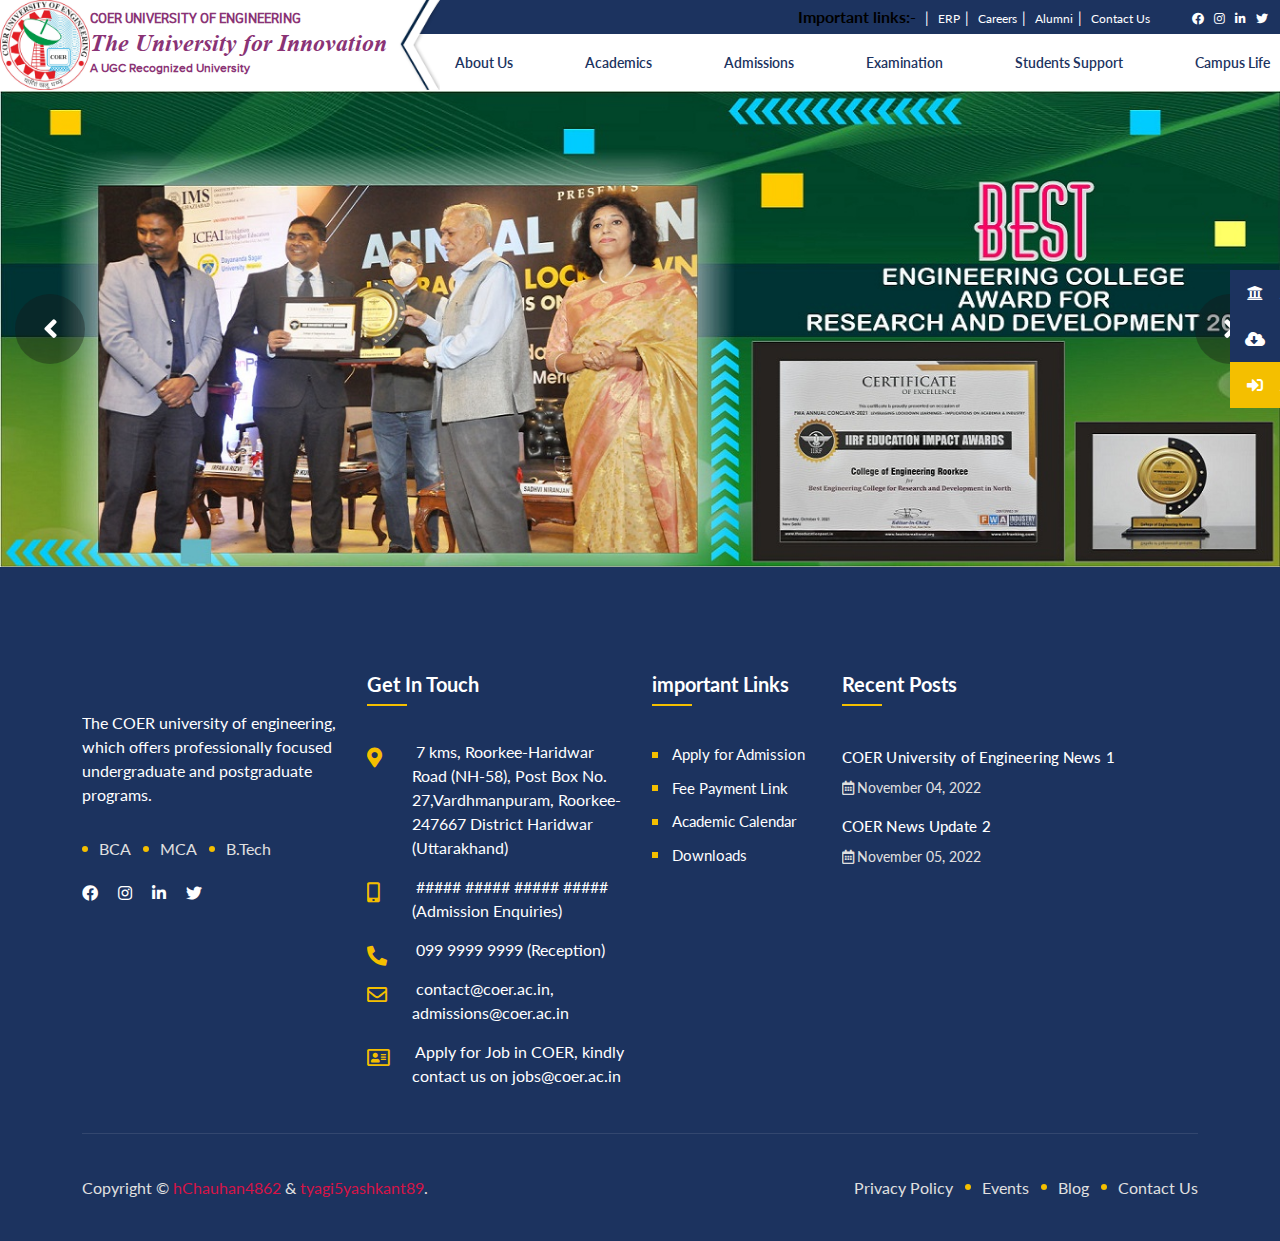
==== commit 9fd4745c: "used angularJS" ====
--- a/index.html
+++ b/index.html
@@ -1,5 +1,5 @@
 <!DOCTYPE html>
-<html class="no-js" lang="en-US">
+<html class="no-js" lang="en-US" ng-app="ngapp" ng-controller="mainController">
 	<meta http-equiv="content-type" content="text/html;charset=UTF-8" />
 
 <head>
@@ -28,6 +28,7 @@
 			<link rel="stylesheet" href="css/print.css" media="print" />
 			<link rel="stylesheet" href="css/cff-style.css" media="all" />
 			<link rel="stylesheet" href="https://maxcdn.bootstrapcdn.com/font-awesome/4.7.0/css/font-awesome.css?ver=6.1" media="all" />
+			<script src="js/angular.min.js"></script>
 
 </head>
 
@@ -276,1065 +277,9 @@
 			
 		</section>
 
-
-
-		<section class="iar-aboutUniversity" id="iar-aboutUniversity">
-			<div class="container">
-				<div class="row">
-					<div class="col-lg-5 col-md-6 col-sm-12 col-12">
-
-						<div class="iar-aboutContent" style="background-image: url(images/small_shape.png); background-color: #1c335f">
-						<div class="title-inner">
-						<h2 class="title">Welcome to COER University</h2>
-						</div>
-						<div class="description">
-						<p>
-						<p>COER University of Engineering is an innovative modern university, which offers
-						professionally focused undergraduate and postgraduate degree programs. COER was established in ####..</p>
-						</p>
-						</div>
-						<div class="readMoreBtn">
-						<a href="#" class="readMore">READ MORE</a>
-						</div>
-						</div>
-
-					</div>
-					<div class="col-lg-7 col-md-6 col-sm-12 col-12 col-about-iar">
-
-						<div class="iar-aboutImgYrs">
-						
-							<div class="row row-iar-img">
-
-								<div class="col-lg-6 col-md-6 col-sm-6 col-6 col-iar-img">
-									<div class="img-part">
-										<img src="images/Coer-Website.jpg" class="img-fluid" alt="" />
-									</div>
-								</div>
-								<div class="col-lg-6 col-md-6 col-sm-6 col-6 col-iar-img">
-									<div class="img-part">
-										<img src="images/Coer-Website.jpg" class="img-fluid" alt="" />
-									</div>
-								</div>
-
-							</div>
-							
-							<div class="row row-iar-stuinfo">
-
-								<div class="col-lg-4 col-md-12 col-sm-4 col-4 col-iar-stuinfo">
-									<div class="counterBox" style="background-image: url(images/small_shape.png); background-color: #1c335f">
-										<div class="count-text">
-											<div class="count-number">
-												<span class="rs-counter">15</span>
-											</div>
-											<div class="title">Years of Research and Innovation</div>
-										</div>
-									</div>
-								</div>
-								<div class="col-lg-4 col-md-12 col-sm-4 col-4 col-iar-stuinfo">
-									<div class="counterBox" style="background-image: url(images/small_shape.png); background-color: #1c335f">
-										<div class="count-text">
-											<div class="count-number">
-												<span class="rs-counter">10</span>
-												<span class="prefix">+</span>
-											</div>
-											<div class="title">Student Clubs</div>
-										</div>
-									</div>
-								</div>
-								<div class="col-lg-4 col-md-12 col-sm-4 col-4 col-iar-stuinfo">
-									<div class="counterBox" style="background-image: url(images/small_shape.png); background-color: #1c335f">
-										<div class="count-text">
-											<div class="count-number">
-												<span class="rs-counter">200</span>
-												<span class="prefix">+</span>
-											</div>
-											<div class="title">National and International Research Papers</div>
-										</div>
-									</div>
-								</div>
-
-							</div>
-							
-						</div>
-
-					</div>
-				</div>
-			</div>
-		</section>
-
-
-		<section class="iar-streamBox">
-			<div class="container">
-				<div class="row">
-					<div class="col-lg-12 col-md-12 col-sm-12 col-12 custom_title">
-						<h2 class="title">Departments at COER</h2>
-					</div>
-				</div>
-				
-				<div class="row">
-					<div class="col-lg-4 col-md-4 col-sm-12 col-12 iar-streamBox-col streamBoxBg-1" style="background-image: url(images/Department-of-biotechnology-and-bioengineering.jpg);">
-						<div class="iar-streamBox-block">
-							<div class="iar-streams-part">
-								<div class="iar-streams-icons">
-									<span class="streams-icon">
-										<img src="images/01-2.png" class="img-fluid" alt="" />
-									</span>
-								</div>
-								<div class="iar-streams-title">
-									<h3 class="title">Department 1</h3>
-								</div>
-							</div>
-							<a href="#" class="herf-links"></a>
-						</div>
-					</div>
-					<div class="col-lg-4 col-md-4 col-sm-12 col-12 iar-streamBox-col streamBoxBg-1" style="background-image: url(images/Department-of-computer.jpg);">
-						<div class="iar-streamBox-block">
-							<div class="iar-streams-part">
-								<div class="iar-streams-icons">
-									<span class="streams-icon">
-										<img src="images/02-3.png" class="img-fluid" alt="" />
-									</span>
-								</div>
-								<div class="iar-streams-title">
-									<h3 class="title">Department 2 </h3>
-								</div>
-							</div>
-							<a href="#" class="herf-links"></a>
-						</div>
-					</div>
-					<div class="col-lg-4 col-md-4 col-sm-12 col-12 iar-streamBox-col streamBoxBg-1" style="background-image: url(images/Department-of-business-and-management.jpg);">
-						<div class="iar-streamBox-block">
-							<div class="iar-streams-part">
-								<div class="iar-streams-icons">
-									<span class="streams-icon">
-										<img src="images/03-1.png" class="img-fluid" alt="" />
-									</span>
-								</div>
-								<div class="iar-streams-title">
-									<h3 class="title">Department 3</h3>
-								</div>
-							</div>
-							<a href="#" class="herf-links"></a>
-						</div>
-					</div>
-				</div>
-			</div>
-		</section>
-
-
-		<section class="iar-courses">
-			<div class="container">
-				<div class="row">
-					<div class="col-lg-12 col-md-12 col-sm-12 col-12 custom_title">
-						<h2 class="title">Academic Programs at COER</h2>
-					</div>
-				</div>
-				<div class="row">
-					<div class="col-lg-3 col-md-4 col-sm-6 col-6 iar-courses-col">
-						<div class="iar-courses-block">
-							<div class="iar-courses-img">
-								<img src="images/2-B-Tech.jpg" class="img-fluid" alt="" />
-								<div class="iar-courses-title">
-									<h2 class="title">B.Tech.</h2>
-								</div>
-							</div>
-							<div class="iar-courses-text">
-								<div class="courses-title">
-									<h2 class="title">B.Tech.</h2>
-								</div>
-								<div class="courses-txt">
-									<p>Bachelor of Technology is a 4 Years Undergraduate Program</p>
-								</div>
-								<div class="courses-btn-part">
-									<a href="#" class="courses-btn">
-										<span class="btn_text">Read More</span>
-										<i class="fas fa-long-arrow-alt-right"></i>
-									</a>
-								</div>
-							</div>
-						</div>
-					</div>
-					<div class="col-lg-3 col-md-4 col-sm-6 col-6 iar-courses-col">
-						<div class="iar-courses-block">
-							<div class="iar-courses-img">
-								<img src="images/Academic-Programs-at-IAR-1-300-x-300.jpg" class="img-fluid" alt="" />
-								<div class="iar-courses-title">
-									<h2 class="title">MCA</h2>
-								</div>
-							</div>
-							<div class="iar-courses-text">
-								<div class="courses-title">
-									<h2 class="title">MCA</h2>
-								</div>
-								<div class="courses-txt">
-									<p>Bachelor of Business Administration is a 3 Years Undergraduate Program</p>
-								</div>
-								<div class="courses-btn-part">
-									<a href="#" class="courses-btn">
-										<span class="btn_text">Read More</span>
-										<i class="fas fa-long-arrow-alt-right"></i>
-									</a>
-								</div>
-							</div>
-						</div>
-					</div>
-					<div class="col-lg-3 col-md-4 col-sm-6 col-6 iar-courses-col">
-						<div class="iar-courses-block">
-							<div class="iar-courses-img">
-								<img src="images/4-BCA.jpg" class="img-fluid" alt="" />
-									<div class="iar-courses-title">
-										<h2 class="title">BCA</h2>
-									</div>
-							</div>
-							<div class="iar-courses-text">
-								<div class="courses-title">
-									<h2 class="title">BCA</h2>
-								</div>
-								<div class="courses-txt">
-									<p>Bachelor of Computer Application is a 3 Years Undergraduate Program</p>
-								</div>
-								<div class="courses-btn-part">
-									<a href="#" class="courses-btn">
-										<span class="btn_text">Read More</span>
-										<i class="fas fa-long-arrow-alt-right"></i>
-									</a>
-								</div>
-							</div>
-						</div>
-					</div>
-					<div class="col-lg-3 col-md-4 col-sm-6 col-6 iar-courses-col">
-						<div class="iar-courses-block">
-							<div class="iar-courses-img">
-								<img src="images/6-M-Tech.jpg" class="img-fluid" alt="" />
-								<div class="iar-courses-title">
-									<h2 class="title">M.Tech.</h2>
-								</div>
-							</div>
-							<div class="iar-courses-text">
-								<div class="courses-title">
-									<h2 class="title">M.Tech.</h2>
-								</div>
-								<div class="courses-txt">
-									<p>Master of Technology is a 2 Years Postgraduate Program</p>
-								</div>
-								<div class="courses-btn-part">
-									<a href="#" class="courses-btn">
-										<span class="btn_text">Read More</span>
-										<i class="fas fa-long-arrow-alt-right"></i>
-									</a>
-								</div>
-							</div>
-						</div>
-					</div>
-					<div class="col-lg-3 col-md-4 col-sm-6 col-6 iar-courses-col">
-						<div class="iar-courses-block">
-							<div class="iar-courses-img">
-								<img src="images/bsc-2.jpg" class="img-fluid" alt="" />
-									<div class="iar-courses-title">
-										<h2 class="title">B.Sc. Honors</h2>
-									</div>
-							</div>
-							<div class="iar-courses-text">
-								<div class="courses-title">
-									<h2 class="title">B.Sc. Honors</h2>
-								</div>
-								<div class="courses-txt">
-									<p>Bachelor of Science (Honors) is a 3 Years Undergraduate Program</p>
-								</div>
-								<div class="courses-btn-part">
-									<a href="#" class="courses-btn">
-										<span class="btn_text">Read More</span>
-										<i class="fas fa-long-arrow-alt-right"></i>
-									</a>
-								</div>
-							</div>
-						</div>
-					</div>
-					<div class="col-lg-3 col-md-4 col-sm-6 col-6 iar-courses-col">
-						<div class="iar-courses-block">
-							<div class="iar-courses-img">
-								<img src="images/2-B-Tech.jpg" class="img-fluid" alt="" />
-									<div class="iar-courses-title">
-										<h2 class="title">B.Tech.</h2>
-									</div>
-							</div>
-							<div class="iar-courses-text">
-								<div class="courses-title">
-									<h2 class="title">B.Tech.</h2>
-								</div>
-								<div class="courses-txt">
-									<p>Bachelor of Technology is a 4 Years Undergraduate Program</p>
-								</div>
-								<div class="courses-btn-part">
-									<a href="#" class="courses-btn">
-										<span class="btn_text">Read More</span>
-										<i class="fas fa-long-arrow-alt-right"></i>
-									</a>
-								</div>
-							</div>
-						</div>
-					</div>
-					<div class="col-lg-3 col-md-4 col-sm-6 col-6 iar-courses-col">
-						<div class="iar-courses-block">
-							<div class="iar-courses-img">
-								<img src="images/Academic-Programs-at-IAR-1-300-x-300.jpg" class="img-fluid" alt="" />
-								<div class="iar-courses-title">
-									<h2 class="title">MCA</h2>
-								</div>
-							</div>
-							<div class="iar-courses-text">
-								<div class="courses-title">
-									<h2 class="title">MCA</h2>
-								</div>
-								<div class="courses-txt">
-									<p>Bachelor of Business Administration is a 3 Years Undergraduate Program</p>
-								</div>
-								<div class="courses-btn-part">
-									<a href="#" class="courses-btn">
-										<span class="btn_text">Read More</span>
-										<i class="fas fa-long-arrow-alt-right"></i>
-									</a>
-								</div>
-							</div>
-						</div>
-					</div>
-					<div class="col-lg-3 col-md-4 col-sm-6 col-6 iar-courses-col">
-						<div class="iar-courses-block">
-							<div class="iar-courses-img">
-								<img src="images/4-BCA.jpg" class="img-fluid" alt="" />
-								<div class="iar-courses-title">
-									<h2 class="title">BCA</h2>
-								</div>
-							</div>
-							<div class="iar-courses-text">
-								<div class="courses-title">
-									<h2 class="title">BCA</h2>
-								</div>
-								<div class="courses-txt">
-									<p>Bachelor of Computer Application is a 3 Years Undergraduate Program</p>
-								</div>
-								<div class="courses-btn-part">
-									<a href="#" class="courses-btn">
-										<span class="btn_text">Read More</span>
-										<i class="fas fa-long-arrow-alt-right"></i>
-									</a>
-								</div>
-							</div>
-						</div>
-					</div>
-					<div class="col-lg-3 col-md-4 col-sm-6 col-6 iar-courses-col">
-						<div class="iar-courses-block">
-							<div class="iar-courses-img">
-								<img src="images/6-M-Tech.jpg" class="img-fluid" alt="" />
-								<div class="iar-courses-title">
-									<h2 class="title">M.Tech.</h2>
-								</div>
-							</div>
-							<div class="iar-courses-text">
-								<div class="courses-title">
-									<h2 class="title">M.Tech.</h2>
-								</div>
-								<div class="courses-txt">
-									<p>Master of Technology is a 2 Years Postgraduate Program</p>
-								</div>
-								<div class="courses-btn-part">
-									<a href="#" class="courses-btn">
-										<span class="btn_text">Read More</span>
-										<i class="fas fa-long-arrow-alt-right"></i>
-									</a>
-								</div>
-							</div>
-						</div>
-					</div>
-				</div>
-			</div>
-		</section>
-
-
-		<section class="iar-3dBox">
-			<div class="container">
-			
-				<div class="row">
-					<div class="col-lg-12 col-md-12 col-sm-12 col-12 custom_title">
-						<h2 class="title">Salient Features of COER</h2>
-					</div>
-				</div>
-				
-				<div class="row g-3">
-					
-					<div class="col-lg-4 col-md-6 col-sm-6 col-12 iar-3dBox-col">
-
-						<div class="iar-3d-item-wrapper">
-							<div class="iar-3d-item-inner">
-								<a class="iar-3d-item iar-3d-item-front" href="#" style="background-color: #1c335f;">
-									<span class="iar-3d-item-inner-wrapper">
-										<span class="iar-3d-icon icon">
-											<img src="images/01-1.png" class="img-fluid" alt="" />
-										</span>
-										<span class="iar-3d-header">Academic Excellence</span>
-									</span>
-								</a>
-								<a class="iar-3d-item iar-3d-item-back" href="#" style="background-image: url(images/Academic-Programs-at-IAR-1.jpg)">
-									<span class="iar-3d-item-inner-wrapper">
-										<span class="iar-3d-item-inner-info">
-											<span class="iar-3d-header">Academic Excellence</span>
-											<span class="iar-3d-description">
-												<p>We go beyond conformity to inspire students and scholars to achieve excellence in all that they do.</p>
-											</span>
-										</span>
-									</span>
-								</a>
-							</div>
-						</div>
-
-					</div>
-					
-					<div class="col-lg-4 col-md-6 col-sm-6 col-12 iar-3dBox-col">
-
-						<div class="iar-3d-item-wrapper">
-							<div class="iar-3d-item-inner">
-								<a class="iar-3d-item iar-3d-item-front" href="#" style="background-color: #1c335f;">
-									<span class="iar-3d-item-inner-wrapper">
-										<span class="iar-3d-icon icon">
-											<img src="images/02-1.png" class="img-fluid" alt="" />
-										</span>
-									<span class="iar-3d-header">Faculty</span>
-
-									</span>
-								</a>
-								<a class="iar-3d-item iar-3d-item-back" href="#" style="background-image: url(images/Faculty.jpg)">
-									<span class="iar-3d-item-inner-wrapper">
-										<span class="iar-3d-item-inner-info">
-											<span class="iar-3d-header">Faculty</span>
-											<span class="iar-3d-description">
-												<p>We have best faculity in each and every subject.</p>
-											</span>
-										</span>
-									</span>
-								</a>
-							</div>
-						</div>
-
-					</div>
-				
-					<div class="col-lg-4 col-md-6 col-sm-6 col-12 iar-3dBox-col">
-
-						<div class="iar-3d-item-wrapper">
-							<div class="iar-3d-item-inner">
-								<a class="iar-3d-item iar-3d-item-front" href="#" style="background-color: #1c335f;">
-									<span class="iar-3d-item-inner-wrapper">
-										<span class="iar-3d-icon icon">
-											<img src="images/04.png" class="img-fluid" alt="" />
-										</span>
-										<span class="iar-3d-header">Infrastructure & Facilities </span>
-									</span>
-								</a>
-								<a class="iar-3d-item iar-3d-item-back" href="#" style="background-image: url(images/infrastructure.jpg)">
-									<span class="iar-3d-item-inner-wrapper">
-										<span class="iar-3d-item-inner-info">
-											<span class="iar-3d-header">Infrastructure & Facilities </span>
-											<span class="iar-3d-description">
-												<p>State of the Art Labs, In Campus Hostel, Canteen, Gym, Library, Playgrounds and lot more</p>
-											</span>
-										</span>
-									</span>
-								</a>
-							</div>
-						</div>
-
-					</div>
-				
-					<div class="col-lg-4 col-md-6 col-sm-6 col-12 iar-3dBox-col">
-
-					<div class="iar-3d-item-wrapper">
-						<div class="iar-3d-item-inner">
-							<a class="iar-3d-item iar-3d-item-front" href="#" style="background-color: #1c335f;">
-								<span class="iar-3d-item-inner-wrapper">
-									<span class="iar-3d-icon icon">
-										<img src="images/06.png" class="img-fluid" alt="" />
-									</span>
-									<span class="iar-3d-header">Research & Innovation</span>
-								</span>
-							</a>
-							<a class="iar-3d-item iar-3d-item-back" href="#" style="background-image: url(images/Research.jpg)">
-								<span class="iar-3d-item-inner-wrapper">
-									<span class="iar-3d-item-inner-info">
-										<span class="iar-3d-header">Research & Innovation</span>
-										<span class="iar-3d-description">
-											<p>At COER, research is regarded as one of the most important activities, as it will lead to new path-breaking evolutions enabling progress in all aspects ultimately benefiting the overall development of the nation.</p>
-										</span>
-									</span>
-								</span>
-							</a>
-						</div>
-					</div>
-
-					</div>
-					
-					<div class="col-lg-4 col-md-6 col-sm-6 col-12 iar-3dBox-col">
-
-						<div class="iar-3d-item-wrapper">
-							<div class="iar-3d-item-inner">
-								<a class="iar-3d-item iar-3d-item-front" href="#" style="background-color: #1c335f;">
-									<span class="iar-3d-item-inner-wrapper">
-										<span class="iar-3d-icon icon">
-											<img src="images/03.png" class="img-fluid" alt="" />
-										</span>
-										<span class="iar-3d-header">Placement & Startup </span>
-									</span>
-								</a>
-								<a class="iar-3d-item iar-3d-item-back" href="#" style="background-image: url(images/Placement.jpg)">
-									<span class="iar-3d-item-inner-wrapper">
-										<span class="iar-3d-item-inner-info">
-											<span class="iar-3d-header">Placement & Startup </span>
-											<span class="iar-3d-description">
-												<p>Placement Cell at COER provides guidance and all the assistance to the students in order toachieve their career goals.</p>
-											</span> 
-										</span>
-									</span>
-								</a>
-							</div>
-						</div>
-
-					</div>
-					
-					<div class="col-lg-4 col-md-6 col-sm-6 col-12 iar-3dBox-col">
-
-						<div class="iar-3d-item-wrapper">
-							<div class="iar-3d-item-inner">
-								<a class="iar-3d-item iar-3d-item-front" href="#" style="background-color: #1c335f;">
-									<span class="iar-3d-item-inner-wrapper">
-										<span class="iar-3d-icon icon">
-											<img src="images/05.png" class="img-fluid" alt="" />
-										</span>
-										<span class="iar-3d-header">Associations & Clubs</span>
-									</span>
-								</a>
-								<a class="iar-3d-item iar-3d-item-back" href="#" style="background-image: url(images/Associations-clubs.jpg)">
-									<span class="iar-3d-item-inner-wrapper">
-									<span class="iar-3d-item-inner-info">
-									<span class="iar-3d-header">Associations & Clubs</span> <span class="iar-3d-description">
-									<p>We have 11 Clubs which helps students to gain knowledge, skills and experience in leadership, communication, problem-solving, management, finance, presentation and public speaking.</p>
-									</span> </span>
-									</span>
-								</a>
-							</div>
-						</div>
-
-					</div>
-				</div>
-				
-			</div>
-		</section>
-
-
-		<section class="iar-admissionOpen" id="iar-admissionOpen">
-			<div class="container-fluid">
-			
-				<div class="row">
-				
-					<div class="col-lg-6 col-md-6 col-sm-12 col-12 iar-admissionBg-col">
-						<div class="iar-admissionBg" style="background-image: url(images/video-bg.jpg)">
-							<div class="iar-admissionVideo">
-								<div class="icon-area">
-									<a href="https://www.youtube.com/watch?v=tK276-879NA" class="popup-videos has-overlay has-video-popup tansform-none"><i class="fas fa-play"></i></a>
-								</div>
-							</div>
-						</div>
-					</div>
-					
-					<div class="col-lg-6 col-md-6 col-sm-12 col-12 iar-admissionOpenContent-col">
-						<div class="iar-admissionOpenContent">
-							<div class="title-inner">
-								<h2 class="title">Admission Open for 2022</h2>
-							</div>
-							<div class="description">
-								<p>The basic objective of the COER admission policy is to identify meritorious candidates for admission to various programs without any prejudice to their caste, creed, religion, language, ethnicity, gender and disability.</p>
-								<p>The admissions will be on merit basis. 60% in the latest qualifying examination is set as Merit for the admission to UG and PG Programs.</p>
-							</div>
-							<div class="applyNow">
-								<a href="#" class="applyNowBtn">Apply Now</a>
-							</div>
-						</div>
-					</div>
-					
-				</div>
-				
-			</div>
-		</section>
-
-
-		<section class="iar-latestNewsEventNotice" id="iar-latestNewsEventNotice">
-			<div class="container">
-				<div class="row">
-					<div class="col-lg-4 col-md-12 col-sm-12 col-12 desktopView">
-						<div class="title-inner">
-							<h3 class="title">News & Achievements</h3>
-							<div class="btn">
-								<a href="#">
-									<svg xmlns="http://www.w3.org/2000/svg" xmlns:xlink="http://www.w3.org/1999/xlink" version="1.1" id="Layer_1" x="0px" y="0px" viewBox="0 0 14 15.3" xml:space="preserve">
-										<path class="st0" d="M6.1,15.2C6,15,6,14.8,6.1,14.7c0,0,0,0,0,0l7.1-7.1L6.1,0.6C6,0.4,6,0.2,6.1,0.1l0,0l0,0l0,0l0,0l0,0l0,0  c0,0,0,0,0,0l0,0C6.3,0,6.5,0,6.6,0.1l7.3,7.3c0.1,0.1,0.1,0.3,0,0.5c0,0,0,0,0,0l-7.3,7.3c0,0,0,0,0,0l0,0l0,0  c-0.1,0-0.1,0.1-0.2,0.1C6.2,15.3,6.2,15.2,6.1,15.2z">
-										</path>
-										<path class="st0" d="M0.1,15.2C0,15,0,14.8,0.1,14.7c0,0,0,0,0,0l7.1-7.1L0.1,0.6C0,0.4,0,0.2,0.1,0.1c0,0,0,0,0,0  C0.2,0,0.4,0,0.6,0.1c0,0,0,0,0,0l7.3,7.3C8,7.5,8,7.7,7.9,7.9c0,0,0,0,0,0l-7.3,7.3c0,0,0,0,0,0c0,0,0,0,0,0l0,0  c-0.1,0-0.1,0.1-0.2,0.1C0.2,15.3,0.2,15.2,0.1,15.2L0.1,15.2z">
-										</path>
-									</svg>
-								</a>
-							</div>
-						</div>
-					<div class="news-block">
-						<div class="newss-short">
-							<div class="img-part">
-								<img src="images/college-coer.jpeg" class="img-fluid" alt="" />
-							</div>
-							<div class="content-part">
-								<h4 class="title mb-0">
-									<a href="#">4th Football Tournament</a>
-								</h4>
-							</div>
-						</div>
-						<div class="newss-short">
-							<div class="img-part">
-								<img src="images/certificate.png" class="img-fluid" alt="" />
-							</div>
-							<div class="content-part">
-								<h4 class="title mb-0">
-									<a href="#">Best Academic Institutions Award</a>
-								</h4>
-							</div>
-						</div>
-						<div class="newss-short">
-							<div class="img-part">
-								<img src="images/certificate.png" class="img-fluid" alt="" />
-							</div>
-							<div class="content-part">
-								<h4 class="title mb-0">
-									<a href="#">Best Academic Institutions Award</a>
-								</h4>
-							</div>
-						</div>
-					</div>
-					<div class="view-more-btn-area">
-					<a href="#" class="view-more-btn"> View More </a>
-					</div>
-				</div>
-				
-				<div class="col-lg-4 col-md-12 col-sm-12 col-12 desktopView">
-					<div class="title-inner">
-						<h3 class="title">Events & Activities</h3>
-						<div class="btn">
-							<a href="#">
-							<svg xmlns="http://www.w3.org/2000/svg" xmlns:xlink="http://www.w3.org/1999/xlink" version="1.1" id="Layer_1" x="0px" y="0px" viewBox="0 0 14 15.3" xml:space="preserve">
-								<path class="st0" d="M6.1,15.2C6,15,6,14.8,6.1,14.7c0,0,0,0,0,0l7.1-7.1L6.1,0.6C6,0.4,6,0.2,6.1,0.1l0,0l0,0l0,0l0,0l0,0l0,0  c0,0,0,0,0,0l0,0C6.3,0,6.5,0,6.6,0.1l7.3,7.3c0.1,0.1,0.1,0.3,0,0.5c0,0,0,0,0,0l-7.3,7.3c0,0,0,0,0,0l0,0l0,0  c-0.1,0-0.1,0.1-0.2,0.1C6.2,15.3,6.2,15.2,6.1,15.2z">
-								</path>
-								<path class="st0" d="M0.1,15.2C0,15,0,14.8,0.1,14.7c0,0,0,0,0,0l7.1-7.1L0.1,0.6C0,0.4,0,0.2,0.1,0.1c0,0,0,0,0,0  C0.2,0,0.4,0,0.6,0.1c0,0,0,0,0,0l7.3,7.3C8,7.5,8,7.7,7.9,7.9c0,0,0,0,0,0l-7.3,7.3c0,0,0,0,0,0c0,0,0,0,0,0l0,0  c-0.1,0-0.1,0.1-0.2,0.1C0.2,15.3,0.2,15.2,0.1,15.2L0.1,15.2z">
-								</path>
-							</svg>
-							</a>
-						</div>
-					</div>
-					<div class="event-block">
-						<div class="events-short">
-							<div class="date-part bgc1">
-								<span class="month">Nov</span>
-								<div class="date">4</div>
-								<div class="year">2022</div>
-							</div>
-							<div class="content-part">
-								<h4 class="title mb-0">
-									<a href="#">News 1</a>
-								</h4>
-							</div>
-						</div>
-						<div class="events-short">
-							<div class="date-part bgc1">
-								<span class="month">Nov</span>
-								<div class="date">4</div>
-								<div class="year">2022</div>
-							</div>
-							<div class="content-part">
-								<h4 class="title mb-0">
-									<a href="#">News 2</a>
-								</h4>
-							</div>
-						</div>
-						<div class="events-short">
-							<div class="date-part bgc1">
-								<span class="month">Nov</span>
-								<div class="date">4</div>
-								<div class="year">2022</div>
-							</div>
-							<div class="content-part">
-								<h4 class="title mb-0">
-									<a href="#">News 3</a>
-								</h4>
-							</div>
-						</div>
-					</div>
-					<div class="view-more-btn-area">
-					<a href="#" class="view-more-btn"> View More </a>
-					</div>
-				</div>
-				
-				<div class="col-lg-4 col-md-12 col-sm-12 col-12 desktopView">
-					<div class="title-inner">
-						<h3 class="title">Notice Board</h3>
-						<div class="btn">
-							<a href="#">
-							<svg xmlns="http://www.w3.org/2000/svg" xmlns:xlink="http://www.w3.org/1999/xlink" version="1.1" id="Layer_1" x="0px" y="0px" viewBox="0 0 14 15.3" xml:space="preserve">
-								<path class="st0" d="M6.1,15.2C6,15,6,14.8,6.1,14.7c0,0,0,0,0,0l7.1-7.1L6.1,0.6C6,0.4,6,0.2,6.1,0.1l0,0l0,0l0,0l0,0l0,0l0,0  c0,0,0,0,0,0l0,0C6.3,0,6.5,0,6.6,0.1l7.3,7.3c0.1,0.1,0.1,0.3,0,0.5c0,0,0,0,0,0l-7.3,7.3c0,0,0,0,0,0l0,0l0,0  c-0.1,0-0.1,0.1-0.2,0.1C6.2,15.3,6.2,15.2,6.1,15.2z">
-								</path>
-								<path class="st0" d="M0.1,15.2C0,15,0,14.8,0.1,14.7c0,0,0,0,0,0l7.1-7.1L0.1,0.6C0,0.4,0,0.2,0.1,0.1c0,0,0,0,0,0  C0.2,0,0.4,0,0.6,0.1c0,0,0,0,0,0l7.3,7.3C8,7.5,8,7.7,7.9,7.9c0,0,0,0,0,0l-7.3,7.3c0,0,0,0,0,0c0,0,0,0,0,0l0,0  c-0.1,0-0.1,0.1-0.2,0.1C0.2,15.3,0.2,15.2,0.1,15.2L0.1,15.2z">
-								</path>
-							</svg>
-							</a>
-						</div>
-					</div>
-					
-					<div class="notice-block">
-						<div class="notices-short">
-							<div class="date-part bgc1">
-								<span class="month">Nov</span>
-								<div class="date">4</div>
-								<div class="year">2022</div>
-							</div>
-							<div class="content-part">
-								<h4 class="title mb-0">Notice 1<a href="#" class="clickHereLink">Click Here</a></h4>
-							</div>
-						</div>
-						<div class="notices-short">
-							<div class="date-part bgc1">
-								<span class="month">Nov</span>
-								<div class="date">5</div>
-								<div class="year">2022</div>
-							</div>
-							<div class="content-part">
-								<h4 class="title mb-0">Notice 2<a href="#" class="clickHereLink">Click Here</a></h4>
-							</div>
-						</div>
-						<div class="notices-short">
-							<div class="date-part bgc1">
-								<span class="month">Nov</span>
-								<div class="date">6</div>
-								<div class="year">2022</div>
-							</div>
-							<div class="content-part">
-								<h4 class="title mb-0">Notice 3<a href="#" class="clickHereLink">Click Here</a></h4>
-							</div>
-						</div>
-					</div>
-				</div>
-			</div>
-		</section>
-
-
-		<section class="iar-newsletter" id="iar-newsletter">
-			<div class="container">
-				<div class="row">
-					<div class="col-lg-6 col-md-6 col-sm-6 col-12 iar-stayConnect-col">
-						<div class="sec-title">
-							<div class="title-icon social-icons-title">
-								<h2 class="title">Stay Connected With us</h2>
-							</div>
-						</div>
-						<ul class="stayConnect_social">
-							<li><a href="#" target="_blank"><span><i class="fab fa-facebook-f"></i></span></a></li>
-							<li><a href="#" target="_blank"><span><i class="fab fa-instagram"></i></span></a></li>
-							<li><a href="#" target="_blank"><span><i class="fas fa-map-marked-alt"></i></span></a></li>
-							<li><a href="#" target="_blank"><span><i class="fab fa-linkedin-in"></i></span></a></li>
-							<li><a href="#" target="_blank"><span><i class="fab fa-twitter"></i></span></a></li>
-						</ul>
-					</div>
-				</div>
-			</div>
-		</section>
-
-
-		<section class="iar-latestEvents" id="iar-latestEvents">
-			<div class="container">
-				<div class="row">
-				
-					<div class="title-inner">
-						<span class="sub-text"></span>
-						<h2 class="title">Research Projects and Achievements</h2>
-					</div>
-
-					<div class="col-lg-12 col-md-12 col-sm-12 col-12">
-						<div class="latestEvent_slider"></div>
-					</div>
-					
-					<div class="viewAll">
-						<a href="#" class="viewMore-btn"> View All </a>
-					</div>
-					
-				</div>
-			</div>
-		</section>
-
-
-		<section class="iar-tabIconContent" id="iar-tabIconContent">
-			<div class="container">
-				<div class="row">
-				
-					<ul class="nav nav-tabs basic icon_top" role="tablist">
-						<li class="nav-item">
-							<a class="nav-link active" href="#campus-life" data-bs-toggle="tab" data-bs-target="#campus-life" role="tab" aria-controls="campus-life" aria-selected="true">
-							<img class="img-fluid" src="images/scholarship.png" alt="" />campus-life</a>
-						</li>
-						<li class="nav-item">
-							<a class="nav-link " href="#infrastructure-facilities" data-bs-toggle="tab" data-bs-target="#infrastructure-facilities" role="tab" aria-controls="infrastructure-facilities" aria-selected="true">
-							<img class="img-fluid" src="images/book-1.png" alt="" />infrastructure-facilities</a>
-						</li>
-						<li class="nav-item">
-							<a class="nav-link " href="#start-up" data-bs-toggle="tab" data-bs-target="#start-up" role="tab" aria-controls="start-up" aria-selected="true">
-							<img class="img-fluid" src="images/icons8-startup-64.png" alt="" />start-up</a>
-						</li>
-					</ul>
-					
-					<div class="tab-content">
-						<div class="tab-pane active" id="campus-life" role="tabpanel">
-							<div class="row">
-								<div class="col-lg-6 col-md-6 col-sm-12 co-12 iar-tabContent-col">
-									<div class="title-inner">
-										<h2 class="title">Campus Life</h2>
-									</div>
-									<div class="description">
-										<p>During their tenure at COER, students are engaged through various on and off-campus activities to help explore their potential an learn about the practical work environment. Also, they are encouraged to actively participate in various competitions and events throughout the year.</p>
-										<p>The COER campus is a diverse, sociable community, where imaginations thrives and ambitions are realized with right guidance.</p>
-									</div>
-									<div class="applyNow">
-										<a href="#" class="applyNowBtn">Know More</a>
-									</div>
-								</div>
-								
-								<div class="col-lg-6 col-md-6 col-sm-12 co-12">
-									<div class="img-part">
-										<img src="images/user5-1-593x395-1.jpg" class="img-fluid" alt="" />
-									</div>
-								</div>
-							</div>
-						</div>
-						
-						<div class="tab-pane " id="infrastructure-facilities" role="tabpanel">
-							<div class="row">
-								<div class="col-lg-6 col-md-6 col-sm-12 co-12 iar-tabContent-col">
-									<div class="title-inner">
-										<h2 class="title">Infrastructure & Facilities</h2>
-									</div>
-										<div class="description">
-											<p>1. State State of the Art Labs<br />
-											2. In Campus separate Hostel facilities for Girls and Boys<br />
-											3. Canteen<br />
-											4. Gym<br />
-											5. Library<br />
-											6. Playgrounds and lot more</p>
-										</div>
-									<div class="applyNow">
-										<a href="#" class="applyNowBtn">Discover More</a>
-									</div>
-								</div>
-								<div class="col-lg-6 col-md-6 col-sm-12 co-12">
-									<div class="libraryGalleryImg-slider">
-										<div class="slick_slider">
-											<div>
-											<img src="images/Infrastructure-Facilities-1.jpg" class="img-fluid" alt="Slider Image" />
-											</div>
-											<div>
-											<img src="images/Infrastructure-Facilities-2.jpg" class="img-fluid" alt="Slider Image" />
-											</div>
-											<div>
-											<img src="images/Infrastructure-Facilities-3.jpg" class="img-fluid" alt="Slider Image" />
-											</div>
-										</div>
-										<div class="slick-controls">
-										<button class="galleryPrevious control-next btn slick-arrow">
-										<i class="fas fa-angle-left"></i>
-										</button>
-										<button class="galleryNext control-prev btn slick-arrow">
-										<i class="fas fa-angle-right"></i>
-										</button>
-										</div>
-									</div>
-								</div>
-							</div>
-						</div>
-						<div class="tab-pane " id="start-up" role="tabpanel">
-							<div class="row">
-								<div class="col-lg-6 col-md-6 col-sm-12 co-12 iar-tabContent-col">
-									<div class="title-inner">
-										<h2 class="title">Start up</h2>
-									</div>
-									<div class="description">
-										<p>At COER, we have started the COER Startup and Entrepreneurship Cell to promote and accelerate the innovation and translate them successfully.</p>
-										<p>The main aim to start this cell at COER is to nurture and support the young generation for entrepreneurship and promote the government initiative of Student Startup and Innovation Policy(SSIP), Atal Innovation Mission, Startup India, Startup Gujarat, Skill India and Make in India.</p>
-									</div>
-									<div class="applyNow">
-										<a href="#" class="applyNowBtn">Know More</a>
-									</div>
-								</div>
-								<div class="col-lg-6 col-md-6 col-sm-12 co-12">
-									<div class="img-part">
-										<img src="images/Start-up.jpg" class="img-fluid" alt="" />
-									</div>
-								</div>
-							</div>
-						</div>
-					</div>
-				</div>
-			</div>
-		</section>
-
-		<section class="newTicker">
-			<div class="container-fluid">
-				<div class="updateTicker">
-					<div class="NewsTickerSlider">
-						<div class="arrows">
-							<span class="sno"><span class="csc">1</span>/<span class="tst">1</span></span>
-						</div>
-						<div class="tickerSlider">
-							<ul id="ticker01" class="NewsTicker">
-								<li class="tickerItem">
-									<span>5 / 11 / 2022</span>
-									<a href="#">Re-Examination form with notice for SEE Nov&#8217;2022</a>
-								</li>
-								<li class="tickerItem">
-									<span>4 / 11 / 2022</span>
-									<a href="#">PET-2022 final results</a>
-								</li>
-							</ul>
-							<div class="arrows">
-								<span class="ticker-prev slick-arrow">
-									<svg xmlns="http://www.w3.org/2000/svg" xmlns:xlink="http://www.w3.org/1999/xlink" version="1.1" id="Layer_1" x="0px" y="0px" viewBox="0 0 14 15.3" xml:space="preserve">
-										<path class="st0" d="M7.9,0.1C8,0.2,8,0.4,7.9,0.6c0,0,0,0,0,0L0.8,7.6l7.1,7.1C8,14.8,8,15,7.9,15.2l0,0l0,0l0,0l0,0l0,0l0,0  c0,0,0,0,0,0l0,0c-0.1,0.1-0.3,0.1-0.4,0L0.1,7.9C0,7.7,0,7.5,0.1,7.4c0,0,0,0,0,0l7.3-7.3c0,0,0,0,0,0l0,0l0,0C7.5,0,7.6,0,7.7,0  C7.8,0,7.8,0,7.9,0.1z">
-										</path>
-										<path class="st0" d="M13.9,0.1c0.1,0.1,0.1,0.3,0,0.5c0,0,0,0,0,0L6.8,7.6l7.1,7.1c0.1,0.1,0.1,0.3,0,0.5c0,0,0,0,0,0  c-0.1,0.1-0.3,0.1-0.5,0c0,0,0,0,0,0L6.1,7.9C6,7.7,6,7.5,6.1,7.4c0,0,0,0,0,0l7.3-7.3c0,0,0,0,0,0c0,0,0,0,0,0l0,0  C13.5,0,13.6,0,13.7,0C13.8,0,13.8,0,13.9,0.1L13.9,0.1z">
-										</path>
-									</svg>
-								</span>
-								<span class="ticker-next slick-arrow">
-									<svg xmlns="http://www.w3.org/2000/svg" xmlns:xlink="http://www.w3.org/1999/xlink" version="1.1" id="Layer_1" x="0px" y="0px" viewBox="0 0 14 15.3" xml:space="preserve">
-										<path class="st0" d="M6.1,15.2C6,15,6,14.8,6.1,14.7c0,0,0,0,0,0l7.1-7.1L6.1,0.6C6,0.4,6,0.2,6.1,0.1l0,0l0,0l0,0l0,0l0,0l0,0  c0,0,0,0,0,0l0,0C6.3,0,6.5,0,6.6,0.1l7.3,7.3c0.1,0.1,0.1,0.3,0,0.5c0,0,0,0,0,0l-7.3,7.3c0,0,0,0,0,0l0,0l0,0  c-0.1,0-0.1,0.1-0.2,0.1C6.2,15.3,6.2,15.2,6.1,15.2z">
-										</path>
-										<path class="st0" d="M0.1,15.2C0,15,0,14.8,0.1,14.7c0,0,0,0,0,0l7.1-7.1L0.1,0.6C0,0.4,0,0.2,0.1,0.1c0,0,0,0,0,0  C0.2,0,0.4,0,0.6,0.1c0,0,0,0,0,0l7.3,7.3C8,7.5,8,7.7,7.9,7.9c0,0,0,0,0,0l-7.3,7.3c0,0,0,0,0,0c0,0,0,0,0,0l0,0  c-0.1,0-0.1,0.1-0.2,0.1C0.2,15.3,0.2,15.2,0.1,15.2L0.1,15.2z">
-										</path>
-									</svg>
-								</span>
-							</div>
-						</div>
-					</div>
-				</div>
-			</div>
-		</section>
-
-		<section class="logo-gallery" id="logo-gallery">
-				<div class="container">
-				
-					<div class="row">
-						<div class="col-lg-12 col-md-12 col-sm-12 col-12 custom_title">
-							<h2 class="title">COER Students Placements & Internships Companies</h2>
-						</div>
-					</div>
-					
-				<div class="row gallery-wrap">
-					<div class="col-lg-2 col-md-4 col-sm-4 col-6 logo-gallery-col">
-						<div class="logo-img-area">
-							<img src="images/30.jpg" alt="" class="img-fluid" />
-						</div>
-					</div>
-					
-					<div class="col-lg-2 col-md-4 col-sm-4 col-6 logo-gallery-col">
-						<div class="logo-img-area">
-							<img src="images/31.jpg" alt="" class="img-fluid" />
-						</div>
-					</div>
-					
-					<div class="col-lg-2 col-md-4 col-sm-4 col-6 logo-gallery-col">
-						<div class="logo-img-area">
-							<img src="images/29.jpg" alt="" class="img-fluid" />
-						</div>
-					</div>
-					
-					<div class="col-lg-2 col-md-4 col-sm-4 col-6 logo-gallery-col">
-						<div class="logo-img-area">
-							<img src="images/28.jpg" alt="" class="img-fluid" />
-						</div>
-					</div>
-					
-					<div class="col-lg-2 col-md-4 col-sm-4 col-6 logo-gallery-col">
-						<div class="logo-img-area">
-							<img src="images/26.jpg" alt="" class="img-fluid" />
-						</div>
-					</div>
-					
-					<div class="col-lg-2 col-md-4 col-sm-4 col-6 logo-gallery-col">
-						<div class="logo-img-area">
-							<img src="images/25.jpg" alt="" class="img-fluid" />
-						</div>
-					</div>
-					
-					<div class="col-lg-2 col-md-4 col-sm-4 col-6 logo-gallery-col">
-						<div class="logo-img-area">
-							<img src="images/27.jpg" alt="" class="img-fluid" />
-						</div>
-					</div>
-					
-					<div class="col-lg-2 col-md-4 col-sm-4 col-6 logo-gallery-col">
-						<div class="logo-img-area">
-							<img src="images/02-2.png" alt="" class="img-fluid" />
-						</div>
-					</div>
-					
-					<div class="col-lg-2 col-md-4 col-sm-4 col-6 logo-gallery-col">
-						<div class="logo-img-area">
-							<img src="images/03-2.png" alt="" class="img-fluid" />
-						</div>
-					</div>
-					
-					<div class="col-lg-2 col-md-4 col-sm-4 col-6 logo-gallery-col">
-						<div class="logo-img-area">
-							<img src="images/04-1.png" alt="" class="img-fluid" />
-						</div>
-					</div>
-					
-					<div class="col-lg-2 col-md-4 col-sm-4 col-6 logo-gallery-col">
-						<div class="logo-img-area">
-							<img src="images/05-1.png" alt="" class="img-fluid" />
-						</div>
-					</div>
-					
-					<div class="col-lg-2 col-md-4 col-sm-4 col-6 logo-gallery-col">
-						<div class="logo-img-area">
-							<img src="images/06-1.png" alt="" class="img-fluid" />
-						</div>
-					</div>
-					
-					<div class="col-lg-2 col-md-4 col-sm-4 col-6 logo-gallery-col">
-						<div class="logo-img-area">
-							<img src="images/07.png" alt="" class="img-fluid" />
-						</div>
-					</div>
-					
-					<div class="col-lg-2 col-md-4 col-sm-4 col-6 logo-gallery-col">
-						<div class="logo-img-area">
-							<img src="images/1c.svg" alt="" class="img-fluid" />
-						</div>
-					</div>
-					
-					<div class="col-lg-2 col-md-4 col-sm-4 col-6 logo-gallery-col">
-						<div class="logo-img-area">
-							<img src="images/02.png" alt="" class="img-fluid" />
-						</div>
-					</div>
-					
-					<div class="col-lg-2 col-md-4 col-sm-4 col-6 logo-gallery-col">
-						<div class="logo-img-area">
-							<img src="images/01.png" alt="" class="img-fluid" />
-						</div>
-					</div>
-				</div>
-				
-				</div>
-		</section>
-
+		<!-- NG INCLUDE -->
+		<div ng-include="'/pages'+path+'.html'"></div>
+		<!-- NG INCLUDE -->
 
 		<footer class="iar-footer">
 			<div class="footer-top">
@@ -1548,6 +493,7 @@
 
 		<script src="js/jquery.min.js"></script>
 		<script src="js/jquery-migrate.mind.js"></script>
+		<script src="js/ng/controller.js"></script>
 		<script src="js/ssb-ui.js"></script>
 		<script src="js/bootstrap.min.js"></script>
 		<script src="js/masonry.pkgd.min.js"></script>
